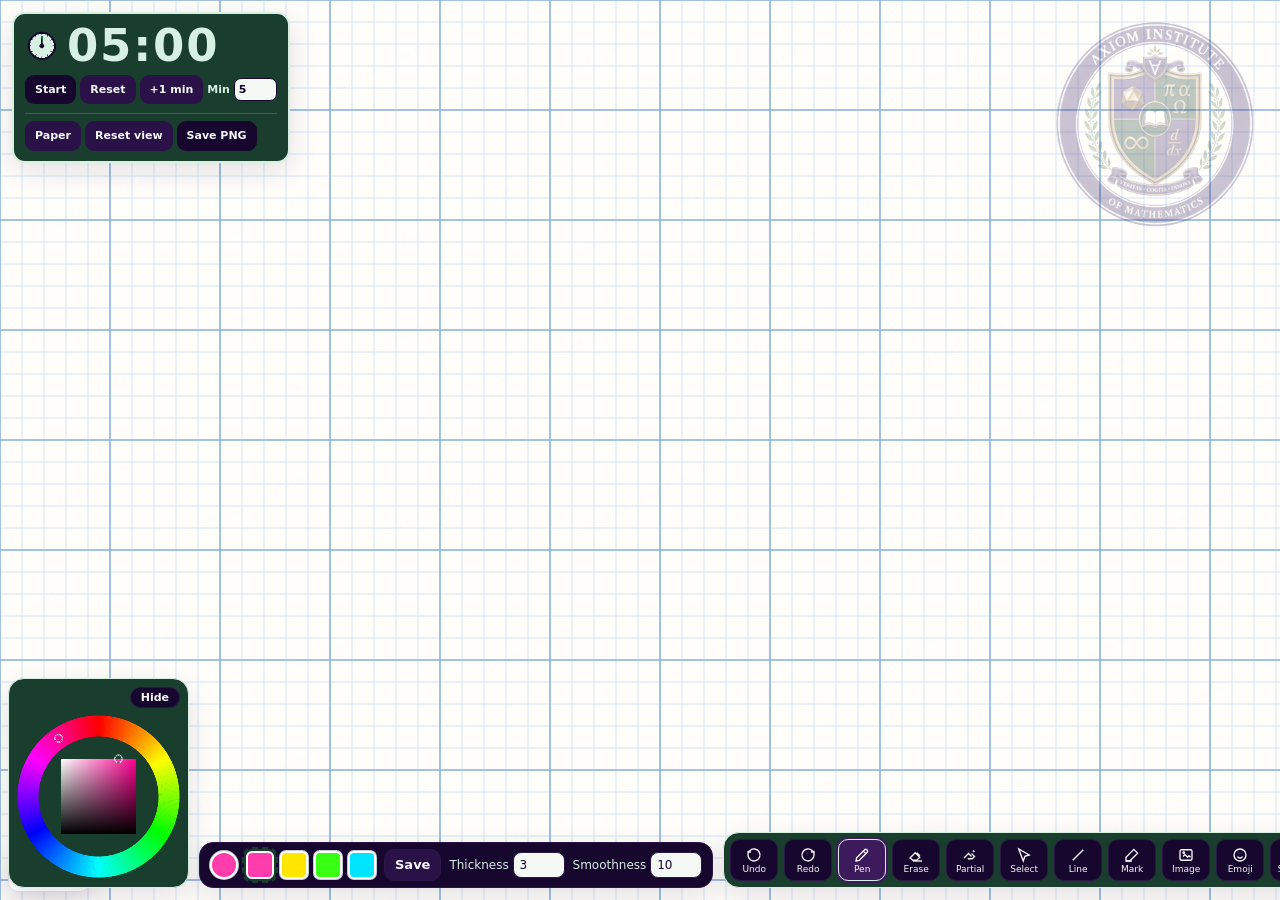
==== index.html @ af194409 "Add whiteboard" ====
<!DOCTYPE html>
<html lang="en">
<head>
<meta charset="utf-8">
<meta name="viewport" content="width=device-width, initial-scale=1">
<title>Tutoring whiteboard</title>
<style>
  :root {
    --bar: #f7f3fc;
    --ink: #17072f;
    --muted: #6d5a87;
    --line: #e7e0f0;
    --accent: #432d6b;
    --green: #166534;
    --shadow: 0 8px 28px rgba(23, 7, 47, .12);
  }
  * { box-sizing: border-box; }
  html, body { margin: 0; height: 100%; background: #f4f1f9; color: var(--ink); font: 14px/1.4 "Segoe UI", system-ui, sans-serif; }
  button, input { font: inherit; color: inherit; }
  #app { height: 100%; position: relative; }
  #stage { position: absolute; inset: 0; }
  #dockWrap {
    position: absolute; left: 8px; right: 8px; bottom: 12px; transform: none;
    z-index: 6; display: flex; justify-content: safe center; align-items: flex-end;
    gap: 10px; pointer-events: none;
  }
  #dockWrap > * { pointer-events: auto; }
  #dock {
    background: #1a3e2d;
    border: 1px solid #d7f0e2;
    border-radius: 16px;
    box-shadow: var(--shadow);
    display: flex;
    flex-direction: row;
    align-items: center;
    gap: 6px;
    padding: 6px;
    color: #f4f8f5;
  }
  #dock .spacer { display: none; }
  #dockWrap.collapsed #dock { display: none; }
  #showDock {
    display: none; border: 0; background: #1a3e2d; color: #d7f0e2;
    border-radius: 999px; padding: 8px 14px; cursor: pointer; font-weight: 600;
    box-shadow: var(--shadow);
  }
  #showDock:hover { background: #24543c; }
  #dockWrap.collapsed #showDock { display: block; }
  .tool, .mini {
    width: 48px; min-height: 42px; border-radius: 10px; border: 1px solid #2b1745;
    background: #17072f; color: #f4f8f5; cursor: pointer; display: flex; flex-direction: column;
    align-items: center; justify-content: center; gap: 1px; padding: 3px 0;
  }
  .tool span, .mini span { font-size: 9px; color: #f4f8f5; line-height: 1; }
  .tool[aria-pressed="true"] { background: #3d1a5c; border-color: #d7f0e2; box-shadow: 0 0 0 2px #3d1a5c; }
  .tool:hover, .mini:hover { background: #2a1248; }
  .tool svg, .mini svg { width: 18px; height: 18px; }
  canvas#board { width: 100%; height: 100%; touch-action: none; display: block; cursor: crosshair; }
  #top {
    position: absolute; top: 12px; left: 12px; right: 12px;
    display: flex; gap: 8px; align-items: flex-start; justify-content: flex-end; pointer-events: none;
  }
  #timer {
    position: absolute; top: 12px; left: 12px; z-index: 5;
    display: flex; flex-direction: column; align-items: flex-start; gap: 7px;
    background: #1a3e2d; border: 2px solid #d7f0e2;
    border-radius: 13px; padding: 9px 11px 10px; box-shadow: var(--shadow);
  }
  #timerHead {
    display: flex; align-items: center; gap: 9px;
  }
  #timerGif {
    width: 33px; height: 33px; flex: none;
    image-rendering: auto;
  }
  #timerRead {
    font-size: 45px; font-weight: 700; line-height: 1; letter-spacing: .04em;
    font-variant-numeric: tabular-nums; color: #d7f0e2;
  }
  #timerRead.timerDone { color: #ffd7d7; }
  #timerRow { display: flex; align-items: center; gap: 4px; }
  #timerRow button {
    border: 0; background: #17072f; color: #f4f8f5; border-radius: 9px;
    padding: 7px 10px; cursor: pointer; font-weight: 600; font-size: 11px;
  }
  #timerRow button.ghost { background: #2a1248; color: #f4f8f5; border: 0; }
  #timerRow label { color: #d7f0e2; font-size: 11px; white-space: nowrap; font-weight: 600; }
  #timerMin { width: 43px; font-size: 11px; background: #f4f8f5; color: #17072f; border: 1px solid #17072f; border-radius: 7px; padding: 3px 4px; }

  #top > * { pointer-events: auto; }
  .cluster {
    display: flex; align-items: center; gap: 8px;
    background: rgba(255,255,255,.94); border: 1px solid var(--line);
    border-radius: 14px; padding: 6px 10px; box-shadow: var(--shadow);
  }
  .cluster label { color: var(--muted); font-size: 12px; white-space: nowrap; }
  #penTune {
    background: #17072f;
    border: 1px solid #2b1745;
    color: #f4f8f5;
  }
  #penTune label { color: #d7f0e2; }
  #penTune input[type="number"] {
    width: 52px; background: #f4f8f5; color: #17072f;
    border: 1px solid #2b1745; border-radius: 8px; padding: 4px 6px;
  }
  input[type="range"] { width: 110px; accent-color: #1a3e2d; }
  #swatch {
    width: 28px; height: 28px; border-radius: 50%; border: 2px solid #fff;
    box-shadow: 0 0 0 1px #c5cad3; cursor: pointer; padding: 0;
  }
  .textbtn {
    border: 0; background: #1a3e2d; color: #f4f8f5; border-radius: 10px;
    padding: 8px 12px; cursor: pointer; font-weight: 600;
  }
  .textbtn.ghost { background: #fff; color: var(--ink); border: 1px solid var(--line); }
  #colorPanel, #paperPanel, #exportPanel {
    position: absolute; z-index: 3; background: #fff; border: 1px solid var(--line);
    border-radius: 16px; box-shadow: var(--shadow); padding: 14px; display: none;
  }
  #colorPanel { top: auto; bottom: 108px; left: 252px; width: 320px; z-index: 7; }
  #paperPanel { top: 200px; bottom: auto; left: 12px; right: auto; width: 280px; z-index: 7; }
  #exportPanel { top: 200px; bottom: auto; left: 12px; right: auto; width: 260px; z-index: 7; max-height: calc(100vh - 220px); overflow: auto; }
  #pageRow {
    display: flex; align-items: center; gap: 4px; align-self: stretch;
    border-top: 1px solid #2f6a4a; padding-top: 7px; margin-top: 2px;
  }
  #pageRow button {
    border: 0; background: #17072f; color: #f4f8f5; border-radius: 9px;
    padding: 7px 10px; cursor: pointer; font-weight: 600; font-size: 11px; white-space: nowrap;
  }
  #pageRow button.ghost { background: #2a1248; }
  #pageRow button:hover { background: #3d1a5c; }
  #dock .textbtn {
    min-height: 42px; border-radius: 10px; border: 1px solid #2b1745;
    background: #17072f; color: #f4f8f5; padding: 6px 10px; font-size: 12px;
    white-space: nowrap; box-shadow: none;
  }
  #dock .textbtn.ghost { background: #2a1248; color: #f4f8f5; border: 1px solid #2b1745; }
  #dock .textbtn:hover { background: #2a1248; }
  #exportPreviewWrap {
    height: 220px; margin-bottom: 8px; border-radius: 10px; overflow: hidden;
    background: #14181f; display: flex; align-items: center; justify-content: center;
  }
  #exportPreview { max-width: 100%; max-height: 100%; width: auto; height: auto; display: block; object-fit: contain; }
  .exportName { margin: 0 0 2px; }
  .exportName label { display: block; color: var(--ink); font-size: 13px; font-weight: 600; margin: 0 0 4px; }
  #exportName {
    width: 100%; border: 1px solid var(--line); border-radius: 8px; padding: 6px 8px;
  }
  #colorPanel.open, #paperPanel.open, #exportPanel.open { display: block; }
  #boardsPanel {
    position: absolute; z-index: 8; left: 50%; bottom: 78px; transform: translateX(-50%);
    width: min(360px, calc(100vw - 24px));
    max-height: min(420px, calc(100vh - 110px));
    overflow: auto;
    background: #fff; color: var(--ink); border: 1px solid var(--line);
    border-radius: 16px; box-shadow: var(--shadow); padding: 10px; display: none;
  }
  #boardsPanel.open { display: block; }
  .boardItem {
    width: 100%; display: flex; flex-direction: column; align-items: flex-start; gap: 2px;
    border: 1px solid var(--line); background: #fafbfc; border-radius: 10px;
    padding: 8px 10px; cursor: pointer; margin: 0 0 6px; text-align: left;
  }
  .boardItem:last-child { margin-bottom: 0; }
  .boardItem:hover { background: #eef6f1; }
  .boardName { font-weight: 600; word-break: break-word; }
  .boardWhen { color: var(--muted); font-size: 12px; }
  #emojiPanel {
    position: absolute; z-index: 7; left: 50%; bottom: 78px; transform: translateX(-50%);
    background: #fff; color: #17072f; border: 1px solid var(--line);
    border-radius: 16px; box-shadow: var(--shadow); padding: 10px; display: none;
    grid-template-columns: repeat(6, 40px); gap: 6px;
  }
  #emojiPanel.open { display: grid; }
  .emojiOpt {
    width: 40px; height: 40px; font-size: 22px; line-height: 1;
    border: 1px solid var(--line); background: #f7f8f6; color: #17072f;
    border-radius: 10px; cursor: pointer; padding: 0;
  }
  .emojiOpt[aria-pressed="true"] { background: #e5f3eb; border-color: #1a3e2d; box-shadow: inset 0 0 0 1px #1a3e2d; }
  .emojiOpt:hover { background: #eef6f1; }
  #shapePanel {
    position: absolute; z-index: 7; left: 50%; bottom: 78px; transform: translateX(-50%);
    background: #fff; color: #17072f; border: 1px solid var(--line);
    border-radius: 16px; box-shadow: var(--shadow); padding: 10px; display: none;
    grid-template-columns: repeat(4, minmax(96px, 1fr)); gap: 6px;
    width: min(440px, calc(100vw - 24px));
  }
  #shapePanel.open { display: grid; }
  .shapeOpt {
    min-height: 36px; font-size: 12px; font-weight: 600; line-height: 1.2;
    border: 1px solid var(--line); background: #f7f8f6; color: #17072f;
    border-radius: 10px; cursor: pointer; padding: 6px 8px;
  }
  .shapeOpt[aria-pressed="true"] { background: #e5f3eb; border-color: #1a3e2d; box-shadow: inset 0 0 0 1px #1a3e2d; }
  .shapeOpt:hover { background: #eef6f1; }
  #inkDock {
    flex: 0 0 auto;
    display: flex;
    flex-direction: column;
    align-items: center;
    gap: 6px;
    width: 181px;
    padding: 8px;
    background: #1a3e2d;
    border: 1px solid #d7f0e2;
    border-radius: 16px;
    box-shadow: var(--shadow);
    color: #f4f8f5;
  }
  #hideInk {
    align-self: flex-end;
    border: 1px solid #2b1745;
    background: #17072f;
    color: #f4f8f5;
    border-radius: 999px;
    padding: 2px 10px;
    font-size: 11px;
    font-weight: 600;
    cursor: pointer;
    line-height: 1.4;
  }
  #hideInk:hover { background: #2a1248; }
  #showInk {
    display: none;
    border: 0;
    background: #1a3e2d;
    color: #d7f0e2;
    border-radius: 999px;
    padding: 8px 14px;
    cursor: pointer;
    font-weight: 600;
    box-shadow: var(--shadow);
  }
  #showInk:hover { background: #24543c; }
  #dockWrap.inkCollapsed #inkDock { display: none; }
  #dockWrap.inkCollapsed #showInk { display: block; }
  #picker { position: relative; width: 165px; height: 165px; margin: 0; }
  #wheel { width: 165px; height: 165px; display: block; margin: 0; cursor: crosshair; border-radius: 50%; touch-action: none; }
  #svHit {
    position: absolute; z-index: 2; cursor: crosshair; touch-action: none;
  }
  .savedRow { display: flex; align-items: center; justify-content: center; gap: 6px; margin: 0; flex-wrap: wrap; width: 100%; }
  .savedLabel { color: var(--muted); font-size: 12px; }
  #savedColors { display: flex; gap: 6px; }
  .savedSwatch {
    width: 28px; height: 28px; border-radius: 6px; border: 2px solid #fff;
    box-shadow: 0 0 0 1px #c5cad3; cursor: pointer; padding: 0;
  }
  .savedSwatch.active { box-shadow: 0 0 0 2px #1a3e2d; }
  .savedSwatch.saveTarget { outline: 2px dashed #1a3e2d; outline-offset: 2px; }
  #saveColor {
    padding: 6px 10px; font-size: 13px;
    background: #2a1248; color: #f4f8f5; border: 1px solid #2b1745;
  }
  #saveColor:hover { background: #3d1a5c; }
  .row { display: flex; gap: 8px; align-items: center; margin-top: 8px; }
  .row input[type="number"], .row input[type="text"] {
    width: 52px; border: 1px solid var(--line); border-radius: 8px; padding: 4px 6px;
  }
  .presets { display: flex; flex-wrap: wrap; gap: 6px; margin-top: 10px; }
  .dot {
    width: 22px; height: 22px; border-radius: 50%; border: 1px solid rgba(0,0,0,.15); cursor: pointer; padding: 0;
  }
  .papers { display: grid; grid-template-columns: 1fr 1fr; gap: 8px; }
  .paperbtn {
    border: 1px solid var(--line); background: #fafbfc; border-radius: 10px; padding: 8px;
    cursor: pointer; text-align: left;
  }
  .paperbtn[aria-pressed="true"] { border-color: var(--accent); box-shadow: inset 0 0 0 1px var(--accent); }
  .hint { color: var(--muted); font-size: 12px; margin: 8px 0 0; }
  #toast {
    position: absolute; bottom: 16px; left: 50%; transform: translateX(-50%);
    background: #1a1d23; color: #fff; padding: 8px 12px; border-radius: 10px;
    display: none; pointer-events: none;
  }


    #stage:has(#dockWrap:not(.collapsed)) #toast { bottom: 78px; }
  #zoomBadge {
    position: absolute; left: 8px; bottom: 8px; z-index: 4;
    background: rgba(255,255,255,.94); border: 1px solid var(--line);
    border-radius: 10px; padding: 8px 12px; box-shadow: var(--shadow);
    color: var(--ink); font-size: 18px; font-weight: 600; font-variant-numeric: tabular-nums;
  }

  #mark {
    position: absolute; right: 20px; top: 20px; z-index: 4;
    width: 210px; height: 210px; object-fit: contain;
    opacity: .28; pointer-events: none;
  }
  #shareBtn { position: relative; }
  #shareBtn.live::after {
    content: ""; position: absolute; top: 4px; right: 5px; width: 9px; height: 9px;
    border-radius: 50%; background: #39d353; box-shadow: 0 0 0 2px #17072f;
  }
  #sharePanel {
    position: absolute; z-index: 8; left: 50%; bottom: 78px; transform: translateX(-50%);
    width: min(400px, calc(100vw - 24px));
    background: #fff; color: var(--ink); border: 1px solid var(--line);
    border-radius: 16px; box-shadow: var(--shadow); padding: 14px; display: none;
  }
  #sharePanel.open { display: block; }
  #sharePanel h3 { margin: 0 0 8px; font-size: 15px; color: #1a3e2d; }
  .shareStatus { display: flex; align-items: center; gap: 8px; font-weight: 600; font-size: 14px; }
  .shareDot { width: 10px; height: 10px; border-radius: 50%; background: #c9a227; flex: none; }
  .shareDot.live { background: #16a34a; }
  .shareDot.err { background: #c62828; }
  .shareDot.off { background: #9aa3ad; }
  .shareLbl { display: block; font-size: 13px; font-weight: 600; margin: 10px 0 0; color: var(--ink); }
  #shareLink {
    flex: 1; min-width: 0; width: auto; border: 1px solid var(--line); border-radius: 8px;
    padding: 6px 8px; font-size: 13px; background: #fafbfc; color: var(--ink);
  }
  #shareCode { font-weight: 700; letter-spacing: .04em; color: var(--ink); }
  #shareNote:empty { display: none; }
  #shareNote.warn { color: #8a3b00; font-weight: 600; }
  #sharePanel .textbtn.stop { background: #8a1c1c; color: #fff; }
  #sharePanel .textbtn.stop:hover { background: #a42424; }
  #joinBanner {
    position: absolute; top: 12px; left: 50%; transform: translateX(-50%); z-index: 9;
    background: #1a3e2d; color: #d7f0e2; border: 1px solid #d7f0e2; border-radius: 999px;
    padding: 6px 14px; font-weight: 600; font-size: 13px; box-shadow: var(--shadow);
    display: none; align-items: center; gap: 8px; pointer-events: none; white-space: nowrap;
  }
  #joinBanner.show { display: flex; }
  #joinBanner.warn { background: #5c2a0a; border-color: #ffd7b0; color: #ffe9d6; }
  #joinBanner .shareDot { box-shadow: 0 0 0 2px rgba(255,255,255,.25); }
  body.joined #shareBtn, body.joined #newBoard, body.joined #boardsBtn { display: none; }
</style>
</head>
<body>
<div id="app">
  <div id="stage">
    <canvas id="board"></canvas>
  <div id="dockWrap">
  <div id="inkDock" aria-label="Color">
    <button id="hideInk" type="button" title="Hide the color wheel">Hide</button>
    <div id="picker">
      <canvas id="wheel" width="440" height="440"></canvas>
      <div id="svHit" title="Shade and brightness"></div>
    </div>
  </div>
  <button id="showInk" type="button" title="Show the color wheel">Color</button>
  <div class="cluster" id="penTune">
        <button id="swatch" title="Color"></button>
        <div id="savedColors" title="Click a color to use it. Right-click a color to save the current ink there."></div>
        <button class="textbtn" id="saveColor" type="button" title="Save the current ink into one of the four colors">Save</button>
        <label>Thickness <input id="size" type="number" min="1" max="10" value="3"></label>
        <label>Smoothness <input id="smooth" type="number" min="1" max="10" value="10"></label>
      </div>
  <aside id="dock">
    <button class="mini" id="undo" title="Undo">
      <svg viewBox="0 0 24 24" fill="none" stroke="currentColor" stroke-width="1.8"><path d="M8 8H4v4"/><path d="M4 12a8 8 0 1 0 2.3-5.7L4 8"/></svg>
      <span>Undo</span>
    </button>
    <button class="mini" id="redo" title="Redo">
      <svg viewBox="0 0 24 24" fill="none" stroke="currentColor" stroke-width="1.8"><path d="M16 8h4v4"/><path d="M20 12a8 8 0 1 1-2.3-5.7L20 8"/></svg>
      <span>Redo</span>
    </button>
    <button class="tool" id="tool-pen" aria-pressed="true" title="Pen">
      <svg viewBox="0 0 24 24" fill="none" stroke="currentColor" stroke-width="1.8"><path d="M4 20l4.2-.8L19 8.4a2 2 0 0 0 0-2.8l-.6-.6a2 2 0 0 0-2.8 0L4.8 15.8 4 20z"/><path d="M13.5 6.5l4 4"/></svg>
      <span>Pen</span>
    </button>
    <button class="tool" id="tool-eraser" aria-pressed="false" title="Erase a whole stroke">
      <svg viewBox="0 0 24 24" fill="none" stroke="currentColor" stroke-width="1.8"><path d="M4 16l7-7 6 6-4 4H8L4 16z"/><path d="M13 9l4 4"/><path d="M8 20h12"/></svg>
      <span>Erase</span>
    </button>
    <button class="tool" id="tool-rub" aria-pressed="false" title="Erase part of a stroke">
      <svg viewBox="0 0 24 24" fill="none" stroke="currentColor" stroke-width="1.8"><path d="M4 16l6-6 4 4"/><path d="M14 10l4 4-3 3H9"/><path d="M16 6l2 2"/></svg>
      <span>Partial</span>
    </button>
    <button class="tool" id="tool-select" aria-pressed="false" title="Select and move">
      <svg viewBox="0 0 24 24" fill="none" stroke="currentColor" stroke-width="1.8"><path d="M5 4l6 16 2.2-6.2L19 12 5 4z"/></svg>
      <span>Select</span>
    </button>
    <button class="tool" id="tool-line" aria-pressed="false" title="Straight line">
      <svg viewBox="0 0 24 24" fill="none" stroke="currentColor" stroke-width="1.8"><path d="M5 19L19 5"/></svg>
      <span>Line</span>
    </button>
    <button class="tool" id="tool-highlighter" aria-pressed="false" title="Highlighter">
      <svg viewBox="0 0 24 24" fill="none" stroke="currentColor" stroke-width="1.8"><path d="M4 20h8"/><path d="M14.5 4.5l5 5L9 20H4v-5L14.5 4.5z"/></svg>
      <span>Mark</span>
    </button>
    <button class="tool" id="tool-image" aria-pressed="false" title="Add an image">
      <svg viewBox="0 0 24 24" fill="none" stroke="currentColor" stroke-width="1.8"><rect x="4" y="5" width="16" height="14" rx="2"/><path d="M8 14l2.5-2.5L14 15l2-2 2 2"/><circle cx="9" cy="9" r="1"/></svg>
      <span>Image</span>
    </button>
    <input id="imageFile" type="file" accept="image/*" hidden>
    <button class="tool" id="tool-emoji" aria-pressed="false" title="Stamp an emoji">
      <svg viewBox="0 0 24 24" fill="none" stroke="currentColor" stroke-width="1.8"><circle cx="12" cy="12" r="8"/><path d="M9 10h.01M15 10h.01"/><path d="M8.5 14.2c.9 1.2 2.1 1.8 3.5 1.8s2.6-.6 3.5-1.8"/></svg>
      <span>Emoji</span>
    </button>
    <button class="tool" id="tool-shapes" aria-pressed="false" title="Stamp a geometry shape">
      <svg viewBox="0 0 24 24" fill="none" stroke="currentColor" stroke-width="1.8"><path d="M3.5 17.5 L9.5 6.5 L15.5 17.5 Z"/><circle cx="18" cy="8" r="3"/><path d="M14 19.5h7"/></svg>
      <span>Shapes</span>
    </button>
    <button class="tool" id="tool-ruler" aria-pressed="false" title="Place a ruler">
      <svg viewBox="0 0 24 24" fill="none" stroke="currentColor" stroke-width="1.8"><rect x="2.5" y="8" width="19" height="8" rx="1.5"/><path d="M6 8v3M9 8v2M12 8v3M15 8v2M18 8v3"/></svg>
      <span>Ruler</span>
    </button>
    <button class="tool" id="tool-protractor" aria-pressed="false" title="Place a protractor">
      <svg viewBox="0 0 24 24" fill="none" stroke="currentColor" stroke-width="1.8"><path d="M4 18a8 8 0 0 1 16 0"/><path d="M4 18h16"/><circle cx="12" cy="18" r="1.2" fill="currentColor"/><path d="M12 18V11M7.5 14.2l1.2 1.2M16.5 14.2l-1.2 1.2"/></svg>
      <span>Protractor</span>
    </button>
    <button class="tool" id="tool-hand" aria-pressed="false" title="Move the page">
      <svg viewBox="0 0 24 24" fill="none" stroke="currentColor" stroke-width="1.8"><path d="M8 11V6.5a1.5 1.5 0 0 1 3 0V11"/><path d="M11 10.5V5.5a1.5 1.5 0 0 1 3 0V11"/><path d="M14 11V7.5a1.5 1.5 0 0 1 3 0V13c0 4-2 7-6 7h-1c-3 0-5-2-5-5v-3.5a1.5 1.5 0 0 1 3 0V11"/></svg>
      <span>Move</span>
    </button>
    <div class="spacer"></div>
    <button class="mini" id="clear" title="Clear the board">
      <svg viewBox="0 0 24 24" fill="none" stroke="currentColor" stroke-width="1.8"><path d="M4 7h16"/><path d="M9 7V5h6v2"/><path d="M7 7l1 13h8l1-13"/></svg>
      <span>Clear</span>
    </button>
    <button class="mini" id="newBoard" type="button" title="Save this board and start a blank one">
      <svg viewBox="0 0 24 24" fill="none" stroke="currentColor" stroke-width="1.8"><path d="M12 5v14M5 12h14"/></svg>
      <span>New</span>
    </button>
    <button class="mini" id="boardsBtn" type="button" title="Open a saved board">
      <svg viewBox="0 0 24 24" fill="none" stroke="currentColor" stroke-width="1.8"><rect x="4" y="4" width="12" height="12" rx="2"/><path d="M8 20h10a2 2 0 0 0 2-2V8"/></svg>
      <span>Boards</span>
    </button>
    <button class="mini" id="shareBtn" type="button" title="Share this board live with your students">
      <svg viewBox="0 0 24 24" fill="none" stroke="currentColor" stroke-width="1.8"><circle cx="9" cy="8" r="3"/><path d="M3.5 19a5.5 5.5 0 0 1 11 0"/><circle cx="17" cy="9" r="2.4"/><path d="M15.6 14.1A4.6 4.6 0 0 1 21 18.6"/></svg>
      <span>Share</span>
    </button>
    <button class="mini" id="hideDock" type="button" title="Hide the tool bar">
      <svg viewBox="0 0 24 24" fill="none" stroke="currentColor" stroke-width="1.8"><path d="M6 10l6 6 6-6"/></svg>
      <span>Hide</span>
    </button>
  </aside>
  <button id="showDock" type="button">Tools</button>
  </div>
    <div id="timer" aria-label="Timer">
      <div id="timerHead">
        <img id="timerGif" src="[data-uri]" data-still="[data-uri]" data-spin="[data-uri]" alt="" width="33" height="33">
        <div id="timerRead">05:00</div>
      </div>
      <div id="timerRow">
        <button id="timerStart" type="button">Start</button>
        <button id="timerReset" class="ghost" type="button">Reset</button>
        <button id="timerPlus" class="ghost" type="button" title="Add one minute">+1 min</button>
        <label>Min <input id="timerMin" type="number" min="0" max="180" value="5"></label>
      </div>
      <div id="pageRow">
        <button class="ghost" id="paperBtn" type="button">Paper</button>
        <button class="ghost" id="resetView" type="button">Reset view</button>
        <button id="exportBtn" type="button">Save PNG</button>
      </div>
    </div>

    <div id="colorPanel" role="dialog" aria-label="Color">
      <p class="hint">Click a saved color to use it. Save color stores the current ink in the dashed slot. Right-click a slot to replace it.</p>
      <div class="row"><label>Hex</label><input id="hex" type="text" value="#0e2f73" spellcheck="false"></div>
      <div class="row">
        <label>R</label><input id="r" type="number" min="0" max="255" value="14">
        <label>G</label><input id="g" type="number" min="0" max="255" value="47">
        <label>B</label><input id="b" type="number" min="0" max="255" value="115">
      </div>
      <div class="row"><label>Opacity</label><input id="alpha" type="range" min="5" max="100" value="100"></div>
      <div class="presets" id="presets"></div>
      <p class="hint">Drag the ring for hue, the square for shade. Recent colors stay underneath.</p>
    </div>
    <div id="paperPanel" role="dialog" aria-label="Paper">
      <div class="papers" id="papers"></div>
    </div>
    <div id="exportPanel" role="dialog" aria-label="Save PNG">
      <div id="exportPreviewWrap">
        <img id="exportPreview" alt="Preview of the entire whiteboard">
      </div>
      <p class="hint" style="margin-top:0">Preview is the whole board, not just the window. The PNG downloads in the browser’s top-right download list.</p>
      <div class="exportName">
        <label for="exportName">Name</label>
        <input id="exportName" type="text" autocomplete="off" spellcheck="false">
      </div>
      <div class="row">
        <button class="textbtn ghost" data-scale="2" type="button">2×</button>
        <button class="textbtn" data-scale="4" type="button">4×</button>
        <button class="textbtn ghost" data-scale="8" type="button">8×</button>
      </div>
      <div class="row">
        <button class="textbtn ghost" id="boardFile" type="button">Board file</button>
      </div>
      <p class="hint" id="exportNote"></p>
    </div>
    <div id="boardsPanel" role="dialog" aria-label="Saved boards">
      <div id="boardList"></div>
    </div>
    <div id="sharePanel" role="dialog" aria-label="Share the board with students">
      <h3>Share with students</h3>
      <div class="shareStatus"><span class="shareDot off" id="shareDot"></span><span id="shareStatus">Not sharing</span></div>
      <p class="hint" id="shareNote"></p>
      <label class="shareLbl" for="shareLink">Student link</label>
      <div class="row" style="margin-top:4px">
        <input id="shareLink" type="text" readonly spellcheck="false" placeholder="Starting…">
        <button class="textbtn" id="shareCopy" type="button">Copy link</button>
      </div>
      <p class="hint">Session code: <span id="shareCode">—</span>. Students open the link and can draw with you. Keep this tab open while sharing.</p>
      <div class="row">
        <button class="textbtn stop" id="shareStop" type="button">Stop sharing</button>
        <button class="textbtn ghost" id="shareClose" type="button">Close</button>
      </div>
    </div>
    <div id="joinBanner" role="status" aria-live="polite"><span class="shareDot" id="joinDot"></span><span id="joinText">Connecting…</span></div>
    <div id="zoomBadge">100%</div>
    <img id="mark" alt="Axiom Institute of Mathematics" src="[data-uri]">
    <div id="emojiPanel" role="dialog" aria-label="Emoji stamps"></div>
    <div id="shapePanel" role="dialog" aria-label="Geometry shapes"></div>
    <div id="toast"></div>
  </div>
</div>
<script>
function $(e,t,u,x=h=>h){return e*x(.5-t*(.5-u))}function se(e){return[-e[0],-e[1]]}function l(e,t){return[e[0]+t[0],e[1]+t[1]]}function a(e,t){return[e[0]-t[0],e[1]-t[1]]}function b(e,t){return[e[0]*t,e[1]*t]}function he(e,t){return[e[0]/t,e[1]/t]}function R(e){return[e[1],-e[0]]}function B(e,t){return e[0]*t[0]+e[1]*t[1]}function ue(e,t){return e[0]===t[0]&&e[1]===t[1]}function ge(e){return Math.hypot(e[0],e[1])}function de(e){return e[0]*e[0]+e[1]*e[1]}function A(e,t){return de(a(e,t))}function G(e){return he(e,ge(e))}function ie(e,t){return Math.hypot(e[1]-t[1],e[0]-t[0])}function L(e,t,u){let x=Math.sin(u),h=Math.cos(u),y=e[0]-t[0],n=e[1]-t[1],f=y*h-n*x,d=y*x+n*h;return[f+t[0],d+t[1]]}function K(e,t,u){return l(e,b(a(t,e),u))}function ee(e,t,u){return l(e,b(t,u))}var{min:C,PI:xe}=Math,pe=.275,V=xe+1e-4;function ce(e,t={}){let{size:u=16,smoothing:x=.5,thinning:h=.5,simulatePressure:y=!0,easing:n=r=>r,start:f={},end:d={},last:D=!1}=t,{cap:S=!0,easing:j=r=>r*(2-r)}=f,{cap:q=!0,easing:c=r=>--r*r*r+1}=d;if(e.length===0||u<=0)return[];let p=e[e.length-1].runningLength,g=f.taper===!1?0:f.taper===!0?Math.max(u,p):f.taper,T=d.taper===!1?0:d.taper===!0?Math.max(u,p):d.taper,te=Math.pow(u*x,2),_=[],M=[],H=e.slice(0,10).reduce((r,i)=>{let o=i.pressure;if(y){let s=C(1,i.distance/u),W=C(1,1-s);o=C(1,r+(W-r)*(s*pe))}return(r+o)/2},e[0].pressure),m=$(u,h,e[e.length-1].pressure,n),U,X=e[0].vector,z=e[0].point,F=z,O=z,E=F,J=!1;for(let r=0;r<e.length;r++){let{pressure:i}=e[r],{point:o,vector:s,distance:W,runningLength:I}=e[r];if(r<e.length-1&&p-I<3)continue;if(h){if(y){let v=C(1,W/u),Z=C(1,1-v);i=C(1,H+(Z-H)*(v*pe))}m=$(u,h,i,n)}else m=u/2;U===void 0&&(U=m);let le=I<g?j(I/g):1,fe=p-I<T?c((p-I)/T):1;m=Math.max(.01,m*Math.min(le,fe));let re=(r<e.length-1?e[r+1]:e[r]).vector,Y=r<e.length-1?B(s,re):1,be=B(s,X)<0&&!J,ne=Y!==null&&Y<0;if(be||ne){let v=b(R(X),m);for(let Z=1/13,w=0;w<=1;w+=Z)O=L(a(o,v),o,V*w),_.push(O),E=L(l(o,v),o,V*-w),M.push(E);z=O,F=E,ne&&(J=!0);continue}if(J=!1,r===e.length-1){let v=b(R(s),m);_.push(a(o,v)),M.push(l(o,v));continue}let oe=b(R(K(re,s,Y)),m);O=a(o,oe),(r<=1||A(z,O)>te)&&(_.push(O),z=O),E=l(o,oe),(r<=1||A(F,E)>te)&&(M.push(E),F=E),H=i,X=s}let P=e[0].point.slice(0,2),k=e.length>1?e[e.length-1].point.slice(0,2):l(e[0].point,[1,1]),Q=[],N=[];if(e.length===1){if(!(g||T)||D){let r=ee(P,G(R(a(P,k))),-(U||m)),i=[];for(let o=1/13,s=o;s<=1;s+=o)i.push(L(r,P,V*2*s));return i}}else{if(!(g||T&&e.length===1))if(S)for(let i=1/13,o=i;o<=1;o+=i){let s=L(M[0],P,V*o);Q.push(s)}else{let i=a(_[0],M[0]),o=b(i,.5),s=b(i,.51);Q.push(a(P,o),a(P,s),l(P,s),l(P,o))}let r=R(se(e[e.length-1].vector));if(T||g&&e.length===1)N.push(k);else if(q){let i=ee(k,r,m);for(let o=1/29,s=o;s<1;s+=o)N.push(L(i,k,V*3*s))}else N.push(l(k,b(r,m)),l(k,b(r,m*.99)),a(k,b(r,m*.99)),a(k,b(r,m)))}return _.concat(N,M.reverse(),Q)}function me(e,t={}){var q;let{streamline:u=.5,size:x=16,last:h=!1}=t;if(e.length===0)return[];let y=.15+(1-u)*.85,n=Array.isArray(e[0])?e:e.map(({x:c,y:p,pressure:g=.5})=>[c,p,g]);if(n.length===2){let c=n[1];n=n.slice(0,-1);for(let p=1;p<5;p++)n.push(K(n[0],c,p/4))}n.length===1&&(n=[...n,[...l(n[0],[1,1]),...n[0].slice(2)]]);let f=[{point:[n[0][0],n[0][1]],pressure:n[0][2]>=0?n[0][2]:.25,vector:[1,1],distance:0,runningLength:0}],d=!1,D=0,S=f[0],j=n.length-1;for(let c=1;c<n.length;c++){let p=h&&c===j?n[c].slice(0,2):K(S.point,n[c],y);if(ue(S.point,p))continue;let g=ie(p,S.point);if(D+=g,c<j&&!d){if(D<x)continue;d=!0}S={point:p,pressure:n[c][2]>=0?n[c][2]:.5,vector:G(a(S.point,p)),distance:g,runningLength:D},f.push(S)}return f[0].vector=((q=f[1])==null?void 0:q.vector)||[0,0],f}function ae(e,t={}){return ce(me(e,t),t)}window.getStroke = ae;

</script>
<script>
/* PeerJS v1.5.5 (MIT License, Copyright (c) 2015 Michelle Bu and Eric Zhang, https://peerjs.com). Inlined so the board works offline from a file. */
(()=>{function e(e,t,n,r){Object.defineProperty(e,t,{get:n,set:r,enumerable:!0,configurable:!0})}function t(e){return e&&e.__esModule?e.default:e}class n{constructor(){this.chunkedMTU=16300,this._dataCount=1,this.chunk=e=>{let t=[],n=e.byteLength,r=Math.ceil(n/this.chunkedMTU),i=0,s=0;for(;s<n;){let o=Math.min(n,s+this.chunkedMTU),a=e.slice(s,o),c={__peerData:this._dataCount,n:i,data:a,total:r};t.push(c),s=o,i++}return this._dataCount++,t}}}class r{append_buffer(e){this.flush(),this._parts.push(e)}append(e){this._pieces.push(e)}flush(){if(this._pieces.length>0){let e=new Uint8Array(this._pieces);this._parts.push(e),this._pieces=[]}}toArrayBuffer(){let e=[];for(let t of this._parts)e.push(t);return function(e){let t=0;for(let n of e)t+=n.byteLength;let n=new Uint8Array(t),r=0;for(let t of e){let e=new Uint8Array(t.buffer,t.byteOffset,t.byteLength);n.set(e,r),r+=t.byteLength}return n}(e).buffer}constructor(){this.encoder=new TextEncoder,this._pieces=[],this._parts=[]}}function i(e){return new o(e).unpack()}function s(e){let t=new a,n=t.pack(e);return n instanceof Promise?n.then(()=>t.getBuffer()):t.getBuffer()}class o{unpack(){let e,t=this.unpack_uint8();if(t<128)return t;if((224^t)<32)return(224^t)-32;if((e=160^t)<=15)return this.unpack_raw(e);if((e=176^t)<=15)return this.unpack_string(e);if((e=144^t)<=15)return this.unpack_array(e);if((e=128^t)<=15)return this.unpack_map(e);switch(t){case 192:return null;case 193:case 212:case 213:case 214:case 215:return;case 194:return!1;case 195:return!0;case 202:return this.unpack_float();case 203:return this.unpack_double();case 204:return this.unpack_uint8();case 205:return this.unpack_uint16();case 206:return this.unpack_uint32();case 207:return this.unpack_uint64();case 208:return this.unpack_int8();case 209:return this.unpack_int16();case 210:return this.unpack_int32();case 211:return this.unpack_int64();case 216:return e=this.unpack_uint16(),this.unpack_string(e);case 217:return e=this.unpack_uint32(),this.unpack_string(e);case 218:return e=this.unpack_uint16(),this.unpack_raw(e);case 219:return e=this.unpack_uint32(),this.unpack_raw(e);case 220:return e=this.unpack_uint16(),this.unpack_array(e);case 221:return e=this.unpack_uint32(),this.unpack_array(e);case 222:return e=this.unpack_uint16(),this.unpack_map(e);case 223:return e=this.unpack_uint32(),this.unpack_map(e)}}unpack_uint8(){let e=255&this.dataView[this.index];return this.index++,e}unpack_uint16(){let e=this.read(2),t=(255&e[0])*256+(255&e[1]);return this.index+=2,t}unpack_uint32(){let e=this.read(4),t=((256*e[0]+e[1])*256+e[2])*256+e[3];return this.index+=4,t}unpack_uint64(){let e=this.read(8),t=((((((256*e[0]+e[1])*256+e[2])*256+e[3])*256+e[4])*256+e[5])*256+e[6])*256+e[7];return this.index+=8,t}unpack_int8(){let e=this.unpack_uint8();return e<128?e:e-256}unpack_int16(){let e=this.unpack_uint16();return e<32768?e:e-65536}unpack_int32(){let e=this.unpack_uint32();return e<0x80000000?e:e-0x100000000}unpack_int64(){let e=this.unpack_uint64();return e<0x8000000000000000?e:e-0xffffffffffffffff}unpack_raw(e){if(this.length<this.index+e)throw Error(`BinaryPackFailure: index is out of range ${this.index} ${e} ${this.length}`);let t=this.dataBuffer.slice(this.index,this.index+e);return this.index+=e,t}unpack_string(e){let t,n,r=this.read(e),i=0,s="";for(;i<e;)(t=r[i])<160?(n=t,i++):(192^t)<32?(n=(31&t)<<6|63&r[i+1],i+=2):(224^t)<16?(n=(15&t)<<12|(63&r[i+1])<<6|63&r[i+2],i+=3):(n=(7&t)<<18|(63&r[i+1])<<12|(63&r[i+2])<<6|63&r[i+3],i+=4),s+=String.fromCodePoint(n);return this.index+=e,s}unpack_array(e){let t=Array(e);for(let n=0;n<e;n++)t[n]=this.unpack();return t}unpack_map(e){let t={};for(let n=0;n<e;n++)t[this.unpack()]=this.unpack();return t}unpack_float(){let e=this.unpack_uint32();return(0==e>>31?1:-1)*(8388607&e|8388608)*2**((e>>23&255)-127-23)}unpack_double(){let e=this.unpack_uint32(),t=this.unpack_uint32(),n=(e>>20&2047)-1023;return(0==e>>31?1:-1)*((1048575&e|1048576)*2**(n-20)+t*2**(n-52))}read(e){let t=this.index;if(t+e<=this.length)return this.dataView.subarray(t,t+e);throw Error("BinaryPackFailure: read index out of range")}constructor(e){this.index=0,this.dataBuffer=e,this.dataView=new Uint8Array(this.dataBuffer),this.length=this.dataBuffer.byteLength}}class a{getBuffer(){return this._bufferBuilder.toArrayBuffer()}pack(e){if("string"==typeof e)this.pack_string(e);else if("number"==typeof e)Math.floor(e)===e?this.pack_integer(e):this.pack_double(e);else if("boolean"==typeof e)!0===e?this._bufferBuilder.append(195):!1===e&&this._bufferBuilder.append(194);else if(void 0===e)this._bufferBuilder.append(192);else if("object"==typeof e)if(null===e)this._bufferBuilder.append(192);else{let t=e.constructor;if(e instanceof Array){let t=this.pack_array(e);if(t instanceof Promise)return t.then(()=>this._bufferBuilder.flush())}else if(e instanceof ArrayBuffer)this.pack_bin(new Uint8Array(e));else if("BYTES_PER_ELEMENT"in e)this.pack_bin(new Uint8Array(e.buffer,e.byteOffset,e.byteLength));else if(e instanceof Date)this.pack_string(e.toString());else if(e instanceof Blob)return e.arrayBuffer().then(e=>{this.pack_bin(new Uint8Array(e)),this._bufferBuilder.flush()});else if(t==Object||t.toString().startsWith("class")){let t=this.pack_object(e);if(t instanceof Promise)return t.then(()=>this._bufferBuilder.flush())}else throw Error(`Type "${t.toString()}" not yet supported`)}else throw Error(`Type "${typeof e}" not yet supported`);this._bufferBuilder.flush()}pack_bin(e){let t=e.length;if(t<=15)this.pack_uint8(160+t);else if(t<=65535)this._bufferBuilder.append(218),this.pack_uint16(t);else if(t<=0xffffffff)this._bufferBuilder.append(219),this.pack_uint32(t);else throw Error("Invalid length");this._bufferBuilder.append_buffer(e)}pack_string(e){let t=this._textEncoder.encode(e),n=t.length;if(n<=15)this.pack_uint8(176+n);else if(n<=65535)this._bufferBuilder.append(216),this.pack_uint16(n);else if(n<=0xffffffff)this._bufferBuilder.append(217),this.pack_uint32(n);else throw Error("Invalid length");this._bufferBuilder.append_buffer(t)}pack_array(e){let t=e.length;if(t<=15)this.pack_uint8(144+t);else if(t<=65535)this._bufferBuilder.append(220),this.pack_uint16(t);else if(t<=0xffffffff)this._bufferBuilder.append(221),this.pack_uint32(t);else throw Error("Invalid length");let n=r=>{if(r<t){let t=this.pack(e[r]);return t instanceof Promise?t.then(()=>n(r+1)):n(r+1)}};return n(0)}pack_integer(e){if(e>=-32&&e<=127)this._bufferBuilder.append(255&e);else if(e>=0&&e<=255)this._bufferBuilder.append(204),this.pack_uint8(e);else if(e>=-128&&e<=127)this._bufferBuilder.append(208),this.pack_int8(e);else if(e>=0&&e<=65535)this._bufferBuilder.append(205),this.pack_uint16(e);else if(e>=-32768&&e<=32767)this._bufferBuilder.append(209),this.pack_int16(e);else if(e>=0&&e<=0xffffffff)this._bufferBuilder.append(206),this.pack_uint32(e);else if(e>=-0x80000000&&e<=0x7fffffff)this._bufferBuilder.append(210),this.pack_int32(e);else if(e>=-0x8000000000000000&&e<=0x8000000000000000)this._bufferBuilder.append(211),this.pack_int64(e);else if(e>=0&&e<=0xffffffffffffffff)this._bufferBuilder.append(207),this.pack_uint64(e);else throw Error("Invalid integer")}pack_double(e){let t=0;e<0&&(t=1,e=-e);let n=Math.floor(Math.log(e)/Math.LN2),r=Math.floor((e/2**n-1)*0x10000000000000),i=t<<31|n+1023<<20|r/0x100000000&1048575;this._bufferBuilder.append(203),this.pack_int32(i),this.pack_int32(r%0x100000000)}pack_object(e){let t=Object.keys(e),n=t.length;if(n<=15)this.pack_uint8(128+n);else if(n<=65535)this._bufferBuilder.append(222),this.pack_uint16(n);else if(n<=0xffffffff)this._bufferBuilder.append(223),this.pack_uint32(n);else throw Error("Invalid length");let r=n=>{if(n<t.length){let i=t[n];if(e.hasOwnProperty(i)){this.pack(i);let t=this.pack(e[i]);if(t instanceof Promise)return t.then(()=>r(n+1))}return r(n+1)}};return r(0)}pack_uint8(e){this._bufferBuilder.append(e)}pack_uint16(e){this._bufferBuilder.append(e>>8),this._bufferBuilder.append(255&e)}pack_uint32(e){let t=0|e;this._bufferBuilder.append((0xff000000&t)>>>24),this._bufferBuilder.append((0xff0000&t)>>>16),this._bufferBuilder.append((65280&t)>>>8),this._bufferBuilder.append(255&t)}pack_uint64(e){let t=e/0x100000000,n=e%0x100000000;this._bufferBuilder.append((0xff000000&t)>>>24),this._bufferBuilder.append((0xff0000&t)>>>16),this._bufferBuilder.append((65280&t)>>>8),this._bufferBuilder.append(255&t),this._bufferBuilder.append((0xff000000&n)>>>24),this._bufferBuilder.append((0xff0000&n)>>>16),this._bufferBuilder.append((65280&n)>>>8),this._bufferBuilder.append(255&n)}pack_int8(e){this._bufferBuilder.append(255&e)}pack_int16(e){this._bufferBuilder.append((65280&e)>>8),this._bufferBuilder.append(255&e)}pack_int32(e){this._bufferBuilder.append(e>>>24&255),this._bufferBuilder.append((0xff0000&e)>>>16),this._bufferBuilder.append((65280&e)>>>8),this._bufferBuilder.append(255&e)}pack_int64(e){let t=Math.floor(e/0x100000000),n=e%0x100000000;this._bufferBuilder.append((0xff000000&t)>>>24),this._bufferBuilder.append((0xff0000&t)>>>16),this._bufferBuilder.append((65280&t)>>>8),this._bufferBuilder.append(255&t),this._bufferBuilder.append((0xff000000&n)>>>24),this._bufferBuilder.append((0xff0000&n)>>>16),this._bufferBuilder.append((65280&n)>>>8),this._bufferBuilder.append(255&n)}constructor(){this._bufferBuilder=new r,this._textEncoder=new TextEncoder}}"use strict";let c=!0,p=!0;function d(e,t,n){let r=e.match(t);return r&&r.length>=n&&parseInt(r[n],10)}function l(e,t,n){if(!e.RTCPeerConnection)return;let r=e.RTCPeerConnection.prototype,i=r.addEventListener;r.addEventListener=function(e,r){if(e!==t)return i.apply(this,arguments);let s=e=>{let t=n(e);t&&(r.handleEvent?r.handleEvent(t):r(t))};return this._eventMap=this._eventMap||{},this._eventMap[t]||(this._eventMap[t]=new Map),this._eventMap[t].set(r,s),i.apply(this,[e,s])};let s=r.removeEventListener;r.removeEventListener=function(e,n){if(e!==t||!this._eventMap||!this._eventMap[t]||!this._eventMap[t].has(n))return s.apply(this,arguments);let r=this._eventMap[t].get(n);return this._eventMap[t].delete(n),0===this._eventMap[t].size&&delete this._eventMap[t],0===Object.keys(this._eventMap).length&&delete this._eventMap,s.apply(this,[e,r])},Object.defineProperty(r,"on"+t,{get(){return this["_on"+t]},set(e){this["_on"+t]&&(this.removeEventListener(t,this["_on"+t]),delete this["_on"+t]),e&&this.addEventListener(t,this["_on"+t]=e)},enumerable:!0,configurable:!0})}function h(e){return"boolean"!=typeof e?Error("Argument type: "+typeof e+". Please use a boolean."):(c=e,e?"adapter.js logging disabled":"adapter.js logging enabled")}function u(e){return"boolean"!=typeof e?Error("Argument type: "+typeof e+". Please use a boolean."):(p=!e,"adapter.js deprecation warnings "+(e?"disabled":"enabled"))}function f(){"object"==typeof window&&(c||"undefined"!=typeof console&&"function"==typeof console.log&&console.log.apply(console,arguments))}function m(e,t){p&&console.warn(e+" is deprecated, please use "+t+" instead.")}function _(e){return"[object Object]"===Object.prototype.toString.call(e)}function g(e,t,n){let r=n?"outbound-rtp":"inbound-rtp",i=new Map;if(null===t)return i;let s=[];return e.forEach(e=>{"track"===e.type&&e.trackIdentifier===t.id&&s.push(e)}),s.forEach(t=>{e.forEach(n=>{n.type===r&&n.trackId===t.id&&function e(t,n,r){!n||r.has(n.id)||(r.set(n.id,n),Object.keys(n).forEach(i=>{i.endsWith("Id")?e(t,t.get(n[i]),r):i.endsWith("Ids")&&n[i].forEach(n=>{e(t,t.get(n),r)})}))}(e,n,i)})}),i}"use strict";var y={};function C(e,t){let n=e&&e.navigator;if(!n.mediaDevices)return;let r=function(e){if("object"!=typeof e||e.mandatory||e.optional)return e;let t={};return Object.keys(e).forEach(n=>{if("require"===n||"advanced"===n||"mediaSource"===n)return;let r="object"==typeof e[n]?e[n]:{ideal:e[n]};void 0!==r.exact&&"number"==typeof r.exact&&(r.min=r.max=r.exact);let i=function(e,t){return e?e+t.charAt(0).toUpperCase()+t.slice(1):"deviceId"===t?"sourceId":t};if(void 0!==r.ideal){t.optional=t.optional||[];let e={};"number"==typeof r.ideal?(e[i("min",n)]=r.ideal,t.optional.push(e),(e={})[i("max",n)]=r.ideal):e[i("",n)]=r.ideal,t.optional.push(e)}void 0!==r.exact&&"number"!=typeof r.exact?(t.mandatory=t.mandatory||{},t.mandatory[i("",n)]=r.exact):["min","max"].forEach(e=>{void 0!==r[e]&&(t.mandatory=t.mandatory||{},t.mandatory[i(e,n)]=r[e])})}),e.advanced&&(t.optional=(t.optional||[]).concat(e.advanced)),t},i=function(e,i){if(t.version>=61)return i(e);if((e=JSON.parse(JSON.stringify(e)))&&"object"==typeof e.audio){let t=function(e,t,n){t in e&&!(n in e)&&(e[n]=e[t],delete e[t])};t((e=JSON.parse(JSON.stringify(e))).audio,"autoGainControl","googAutoGainControl"),t(e.audio,"noiseSuppression","googNoiseSuppression"),e.audio=r(e.audio)}if(e&&"object"==typeof e.video){let s=e.video.facingMode;s=s&&("object"==typeof s?s:{ideal:s});let o=t.version<66;if(s&&("user"===s.exact||"environment"===s.exact||"user"===s.ideal||"environment"===s.ideal)&&!(n.mediaDevices.getSupportedConstraints&&n.mediaDevices.getSupportedConstraints().facingMode&&!o)){let t;if(delete e.video.facingMode,"environment"===s.exact||"environment"===s.ideal?t=["back","rear"]:("user"===s.exact||"user"===s.ideal)&&(t=["front"]),t)return n.mediaDevices.enumerateDevices().then(n=>{let o=(n=n.filter(e=>"videoinput"===e.kind)).find(e=>t.some(t=>e.label.toLowerCase().includes(t)));return!o&&n.length&&t.includes("back")&&(o=n[n.length-1]),o&&(e.video.deviceId=s.exact?{exact:o.deviceId}:{ideal:o.deviceId}),e.video=r(e.video),f("chrome: "+JSON.stringify(e)),i(e)})}e.video=r(e.video)}return f("chrome: "+JSON.stringify(e)),i(e)},s=function(e){return t.version>=64?e:{name:({PermissionDeniedError:"NotAllowedError",PermissionDismissedError:"NotAllowedError",InvalidStateError:"NotAllowedError",DevicesNotFoundError:"NotFoundError",ConstraintNotSatisfiedError:"OverconstrainedError",TrackStartError:"NotReadableError",MediaDeviceFailedDueToShutdown:"NotAllowedError",MediaDeviceKillSwitchOn:"NotAllowedError",TabCaptureError:"AbortError",ScreenCaptureError:"AbortError",DeviceCaptureError:"AbortError"})[e.name]||e.name,message:e.message,constraint:e.constraint||e.constraintName,toString(){return this.name+(this.message&&": ")+this.message}}};if(n.getUserMedia=(function(e,t,r){i(e,e=>{n.webkitGetUserMedia(e,t,e=>{r&&r(s(e))})})}).bind(n),n.mediaDevices.getUserMedia){let e=n.mediaDevices.getUserMedia.bind(n.mediaDevices);n.mediaDevices.getUserMedia=function(t){return i(t,t=>e(t).then(e=>{if(t.audio&&!e.getAudioTracks().length||t.video&&!e.getVideoTracks().length)throw e.getTracks().forEach(e=>{e.stop()}),new DOMException("","NotFoundError");return e},e=>Promise.reject(s(e))))}}}"use strict";function v(e){e.MediaStream=e.MediaStream||e.webkitMediaStream}function b(e){if("object"!=typeof e||!e.RTCPeerConnection||"ontrack"in e.RTCPeerConnection.prototype)l(e,"track",e=>(e.transceiver||Object.defineProperty(e,"transceiver",{value:{receiver:e.receiver}}),e));else{Object.defineProperty(e.RTCPeerConnection.prototype,"ontrack",{get(){return this._ontrack},set(e){this._ontrack&&this.removeEventListener("track",this._ontrack),this.addEventListener("track",this._ontrack=e)},enumerable:!0,configurable:!0});let t=e.RTCPeerConnection.prototype.setRemoteDescription;e.RTCPeerConnection.prototype.setRemoteDescription=function(){return this._ontrackpoly||(this._ontrackpoly=t=>{t.stream.addEventListener("addtrack",n=>{let r;r=e.RTCPeerConnection.prototype.getReceivers?this.getReceivers().find(e=>e.track&&e.track.id===n.track.id):{track:n.track};let i=new Event("track");i.track=n.track,i.receiver=r,i.transceiver={receiver:r},i.streams=[t.stream],this.dispatchEvent(i)}),t.stream.getTracks().forEach(n=>{let r;r=e.RTCPeerConnection.prototype.getReceivers?this.getReceivers().find(e=>e.track&&e.track.id===n.id):{track:n};let i=new Event("track");i.track=n,i.receiver=r,i.transceiver={receiver:r},i.streams=[t.stream],this.dispatchEvent(i)})},this.addEventListener("addstream",this._ontrackpoly)),t.apply(this,arguments)}}}function T(e){if("object"==typeof e&&e.RTCPeerConnection&&!("getSenders"in e.RTCPeerConnection.prototype)&&"createDTMFSender"in e.RTCPeerConnection.prototype){let t=function(e,t){return{track:t,get dtmf(){return void 0===this._dtmf&&("audio"===t.kind?this._dtmf=e.createDTMFSender(t):this._dtmf=null),this._dtmf},_pc:e}};if(!e.RTCPeerConnection.prototype.getSenders){e.RTCPeerConnection.prototype.getSenders=function(){return this._senders=this._senders||[],this._senders.slice()};let n=e.RTCPeerConnection.prototype.addTrack;e.RTCPeerConnection.prototype.addTrack=function(e,r){let i=n.apply(this,arguments);return i||(i=t(this,e),this._senders.push(i)),i};let r=e.RTCPeerConnection.prototype.removeTrack;e.RTCPeerConnection.prototype.removeTrack=function(e){r.apply(this,arguments);let t=this._senders.indexOf(e);-1!==t&&this._senders.splice(t,1)}}let n=e.RTCPeerConnection.prototype.addStream;e.RTCPeerConnection.prototype.addStream=function(e){this._senders=this._senders||[],n.apply(this,[e]),e.getTracks().forEach(e=>{this._senders.push(t(this,e))})};let r=e.RTCPeerConnection.prototype.removeStream;e.RTCPeerConnection.prototype.removeStream=function(e){this._senders=this._senders||[],r.apply(this,[e]),e.getTracks().forEach(e=>{let t=this._senders.find(t=>t.track===e);t&&this._senders.splice(this._senders.indexOf(t),1)})}}else if("object"==typeof e&&e.RTCPeerConnection&&"getSenders"in e.RTCPeerConnection.prototype&&"createDTMFSender"in e.RTCPeerConnection.prototype&&e.RTCRtpSender&&!("dtmf"in e.RTCRtpSender.prototype)){let t=e.RTCPeerConnection.prototype.getSenders;e.RTCPeerConnection.prototype.getSenders=function(){let e=t.apply(this,[]);return e.forEach(e=>e._pc=this),e},Object.defineProperty(e.RTCRtpSender.prototype,"dtmf",{get(){return void 0===this._dtmf&&("audio"===this.track.kind?this._dtmf=this._pc.createDTMFSender(this.track):this._dtmf=null),this._dtmf}})}}function S(e){if(!("object"==typeof e&&e.RTCPeerConnection&&e.RTCRtpSender&&e.RTCRtpReceiver))return;if(!("getStats"in e.RTCRtpSender.prototype)){let t=e.RTCPeerConnection.prototype.getSenders;t&&(e.RTCPeerConnection.prototype.getSenders=function(){let e=t.apply(this,[]);return e.forEach(e=>e._pc=this),e});let n=e.RTCPeerConnection.prototype.addTrack;n&&(e.RTCPeerConnection.prototype.addTrack=function(){let e=n.apply(this,arguments);return e._pc=this,e}),e.RTCRtpSender.prototype.getStats=function(){let e=this;return this._pc.getStats().then(t=>g(t,e.track,!0))}}if(!("getStats"in e.RTCRtpReceiver.prototype)){let t=e.RTCPeerConnection.prototype.getReceivers;t&&(e.RTCPeerConnection.prototype.getReceivers=function(){let e=t.apply(this,[]);return e.forEach(e=>e._pc=this),e}),l(e,"track",e=>(e.receiver._pc=e.srcElement,e)),e.RTCRtpReceiver.prototype.getStats=function(){let e=this;return this._pc.getStats().then(t=>g(t,e.track,!1))}}if(!("getStats"in e.RTCRtpSender.prototype&&"getStats"in e.RTCRtpReceiver.prototype))return;let t=e.RTCPeerConnection.prototype.getStats;e.RTCPeerConnection.prototype.getStats=function(){if(arguments.length>0&&arguments[0]instanceof e.MediaStreamTrack){let e,t,n,r=arguments[0];return(this.getSenders().forEach(t=>{t.track===r&&(e?n=!0:e=t)}),this.getReceivers().forEach(e=>(e.track===r&&(t?n=!0:t=e),e.track===r)),n||e&&t)?Promise.reject(new DOMException("There are more than one sender or receiver for the track.","InvalidAccessError")):e?e.getStats():t?t.getStats():Promise.reject(new DOMException("There is no sender or receiver for the track.","InvalidAccessError"))}return t.apply(this,arguments)}}function k(e){e.RTCPeerConnection.prototype.getLocalStreams=function(){return this._shimmedLocalStreams=this._shimmedLocalStreams||{},Object.keys(this._shimmedLocalStreams).map(e=>this._shimmedLocalStreams[e][0])};let t=e.RTCPeerConnection.prototype.addTrack;e.RTCPeerConnection.prototype.addTrack=function(e,n){if(!n)return t.apply(this,arguments);this._shimmedLocalStreams=this._shimmedLocalStreams||{};let r=t.apply(this,arguments);return this._shimmedLocalStreams[n.id]?-1===this._shimmedLocalStreams[n.id].indexOf(r)&&this._shimmedLocalStreams[n.id].push(r):this._shimmedLocalStreams[n.id]=[n,r],r};let n=e.RTCPeerConnection.prototype.addStream;e.RTCPeerConnection.prototype.addStream=function(e){this._shimmedLocalStreams=this._shimmedLocalStreams||{},e.getTracks().forEach(e=>{if(this.getSenders().find(t=>t.track===e))throw new DOMException("Track already exists.","InvalidAccessError")});let t=this.getSenders();n.apply(this,arguments);let r=this.getSenders().filter(e=>-1===t.indexOf(e));this._shimmedLocalStreams[e.id]=[e].concat(r)};let r=e.RTCPeerConnection.prototype.removeStream;e.RTCPeerConnection.prototype.removeStream=function(e){return this._shimmedLocalStreams=this._shimmedLocalStreams||{},delete this._shimmedLocalStreams[e.id],r.apply(this,arguments)};let i=e.RTCPeerConnection.prototype.removeTrack;e.RTCPeerConnection.prototype.removeTrack=function(e){return this._shimmedLocalStreams=this._shimmedLocalStreams||{},e&&Object.keys(this._shimmedLocalStreams).forEach(t=>{let n=this._shimmedLocalStreams[t].indexOf(e);-1!==n&&this._shimmedLocalStreams[t].splice(n,1),1===this._shimmedLocalStreams[t].length&&delete this._shimmedLocalStreams[t]}),i.apply(this,arguments)}}function R(e,t){if(!e.RTCPeerConnection)return;if(e.RTCPeerConnection.prototype.addTrack&&t.version>=65)return k(e);let n=e.RTCPeerConnection.prototype.getLocalStreams;e.RTCPeerConnection.prototype.getLocalStreams=function(){let e=n.apply(this);return this._reverseStreams=this._reverseStreams||{},e.map(e=>this._reverseStreams[e.id])};let r=e.RTCPeerConnection.prototype.addStream;e.RTCPeerConnection.prototype.addStream=function(t){if(this._streams=this._streams||{},this._reverseStreams=this._reverseStreams||{},t.getTracks().forEach(e=>{if(this.getSenders().find(t=>t.track===e))throw new DOMException("Track already exists.","InvalidAccessError")}),!this._reverseStreams[t.id]){let n=new e.MediaStream(t.getTracks());this._streams[t.id]=n,this._reverseStreams[n.id]=t,t=n}r.apply(this,[t])};let i=e.RTCPeerConnection.prototype.removeStream;function s(e,t){let n=t.sdp;return Object.keys(e._reverseStreams||[]).forEach(t=>{let r=e._reverseStreams[t],i=e._streams[r.id];n=n.replace(RegExp(i.id,"g"),r.id)}),new RTCSessionDescription({type:t.type,sdp:n})}e.RTCPeerConnection.prototype.removeStream=function(e){this._streams=this._streams||{},this._reverseStreams=this._reverseStreams||{},i.apply(this,[this._streams[e.id]||e]),delete this._reverseStreams[this._streams[e.id]?this._streams[e.id].id:e.id],delete this._streams[e.id]},e.RTCPeerConnection.prototype.addTrack=function(t,n){if("closed"===this.signalingState)throw new DOMException("The RTCPeerConnection's signalingState is 'closed'.","InvalidStateError");let r=[].slice.call(arguments,1);if(1!==r.length||!r[0].getTracks().find(e=>e===t))throw new DOMException("The adapter.js addTrack polyfill only supports a single  stream which is associated with the specified track.","NotSupportedError");if(this.getSenders().find(e=>e.track===t))throw new DOMException("Track already exists.","InvalidAccessError");this._streams=this._streams||{},this._reverseStreams=this._reverseStreams||{};let i=this._streams[n.id];if(i)i.addTrack(t),Promise.resolve().then(()=>{this.dispatchEvent(new Event("negotiationneeded"))});else{let r=new e.MediaStream([t]);this._streams[n.id]=r,this._reverseStreams[r.id]=n,this.addStream(r)}return this.getSenders().find(e=>e.track===t)},["createOffer","createAnswer"].forEach(function(t){let n=e.RTCPeerConnection.prototype[t];e.RTCPeerConnection.prototype[t]=({[t](){let e=arguments,t=arguments.length&&"function"==typeof arguments[0];return t?n.apply(this,[t=>{let n=s(this,t);e[0].apply(null,[n])},t=>{e[1]&&e[1].apply(null,t)},arguments[2]]):n.apply(this,arguments).then(e=>s(this,e))}})[t]});let o=e.RTCPeerConnection.prototype.setLocalDescription;e.RTCPeerConnection.prototype.setLocalDescription=function(){var e,t;let n;return arguments.length&&arguments[0].type?(arguments[0]=(e=this,t=arguments[0],n=t.sdp,Object.keys(e._reverseStreams||[]).forEach(t=>{let r=e._reverseStreams[t],i=e._streams[r.id];n=n.replace(RegExp(r.id,"g"),i.id)}),new RTCSessionDescription({type:t.type,sdp:n})),o.apply(this,arguments)):o.apply(this,arguments)};let a=Object.getOwnPropertyDescriptor(e.RTCPeerConnection.prototype,"localDescription");Object.defineProperty(e.RTCPeerConnection.prototype,"localDescription",{get(){let e=a.get.apply(this);return""===e.type?e:s(this,e)}}),e.RTCPeerConnection.prototype.removeTrack=function(e){let t;if("closed"===this.signalingState)throw new DOMException("The RTCPeerConnection's signalingState is 'closed'.","InvalidStateError");if(!e._pc)throw new DOMException("Argument 1 of RTCPeerConnection.removeTrack does not implement interface RTCRtpSender.","TypeError");if(e._pc!==this)throw new DOMException("Sender was not created by this connection.","InvalidAccessError");this._streams=this._streams||{},Object.keys(this._streams).forEach(n=>{this._streams[n].getTracks().find(t=>e.track===t)&&(t=this._streams[n])}),t&&(1===t.getTracks().length?this.removeStream(this._reverseStreams[t.id]):t.removeTrack(e.track),this.dispatchEvent(new Event("negotiationneeded")))}}function P(e,t){!e.RTCPeerConnection&&e.webkitRTCPeerConnection&&(e.RTCPeerConnection=e.webkitRTCPeerConnection),e.RTCPeerConnection&&t.version<53&&["setLocalDescription","setRemoteDescription","addIceCandidate"].forEach(function(t){let n=e.RTCPeerConnection.prototype[t];e.RTCPeerConnection.prototype[t]=({[t](){return arguments[0]=new("addIceCandidate"===t?e.RTCIceCandidate:e.RTCSessionDescription)(arguments[0]),n.apply(this,arguments)}})[t]})}function w(e,t){l(e,"negotiationneeded",e=>{let n=e.target;if(!(t.version<72)&&(!n.getConfiguration||"plan-b"!==n.getConfiguration().sdpSemantics)||"stable"===n.signalingState)return e})}"use strict";e(y,"shimMediaStream",()=>v),e(y,"shimOnTrack",()=>b),e(y,"shimGetSendersWithDtmf",()=>T),e(y,"shimSenderReceiverGetStats",()=>S),e(y,"shimAddTrackRemoveTrackWithNative",()=>k),e(y,"shimAddTrackRemoveTrack",()=>R),e(y,"shimPeerConnection",()=>P),e(y,"fixNegotiationNeeded",()=>w),e(y,"shimGetUserMedia",()=>C);var E={};function x(e,t){let n=e&&e.navigator,r=e&&e.MediaStreamTrack;if(n.getUserMedia=function(e,t,r){m("navigator.getUserMedia","navigator.mediaDevices.getUserMedia"),n.mediaDevices.getUserMedia(e).then(t,r)},!(t.version>55&&"autoGainControl"in n.mediaDevices.getSupportedConstraints())){let e=function(e,t,n){t in e&&!(n in e)&&(e[n]=e[t],delete e[t])},t=n.mediaDevices.getUserMedia.bind(n.mediaDevices);if(n.mediaDevices.getUserMedia=function(n){return"object"==typeof n&&"object"==typeof n.audio&&(e((n=JSON.parse(JSON.stringify(n))).audio,"autoGainControl","mozAutoGainControl"),e(n.audio,"noiseSuppression","mozNoiseSuppression")),t(n)},r&&r.prototype.getSettings){let t=r.prototype.getSettings;r.prototype.getSettings=function(){let n=t.apply(this,arguments);return e(n,"mozAutoGainControl","autoGainControl"),e(n,"mozNoiseSuppression","noiseSuppression"),n}}if(r&&r.prototype.applyConstraints){let t=r.prototype.applyConstraints;r.prototype.applyConstraints=function(n){return"audio"===this.kind&&"object"==typeof n&&(e(n=JSON.parse(JSON.stringify(n)),"autoGainControl","mozAutoGainControl"),e(n,"noiseSuppression","mozNoiseSuppression")),t.apply(this,[n])}}}}"use strict";function D(e,t){e.navigator.mediaDevices&&"getDisplayMedia"in e.navigator.mediaDevices||e.navigator.mediaDevices&&(e.navigator.mediaDevices.getDisplayMedia=function(n){if(!(n&&n.video)){let e=new DOMException("getDisplayMedia without video constraints is undefined");return e.name="NotFoundError",e.code=8,Promise.reject(e)}return!0===n.video?n.video={mediaSource:t}:n.video.mediaSource=t,e.navigator.mediaDevices.getUserMedia(n)})}"use strict";function I(e){"object"==typeof e&&e.RTCTrackEvent&&"receiver"in e.RTCTrackEvent.prototype&&!("transceiver"in e.RTCTrackEvent.prototype)&&Object.defineProperty(e.RTCTrackEvent.prototype,"transceiver",{get(){return{receiver:this.receiver}}})}function M(e,t){if("object"!=typeof e||!(e.RTCPeerConnection||e.mozRTCPeerConnection))return;!e.RTCPeerConnection&&e.mozRTCPeerConnection&&(e.RTCPeerConnection=e.mozRTCPeerConnection),t.version<53&&["setLocalDescription","setRemoteDescription","addIceCandidate"].forEach(function(t){let n=e.RTCPeerConnection.prototype[t];e.RTCPeerConnection.prototype[t]=({[t](){return arguments[0]=new("addIceCandidate"===t?e.RTCIceCandidate:e.RTCSessionDescription)(arguments[0]),n.apply(this,arguments)}})[t]});let n={inboundrtp:"inbound-rtp",outboundrtp:"outbound-rtp",candidatepair:"candidate-pair",localcandidate:"local-candidate",remotecandidate:"remote-candidate"},r=e.RTCPeerConnection.prototype.getStats;e.RTCPeerConnection.prototype.getStats=function(){let[e,i,s]=arguments;return r.apply(this,[e||null]).then(e=>{if(t.version<53&&!i)try{e.forEach(e=>{e.type=n[e.type]||e.type})}catch(t){if("TypeError"!==t.name)throw t;e.forEach((t,r)=>{e.set(r,Object.assign({},t,{type:n[t.type]||t.type}))})}return e}).then(i,s)}}function O(e){if(!("object"==typeof e&&e.RTCPeerConnection&&e.RTCRtpSender)||e.RTCRtpSender&&"getStats"in e.RTCRtpSender.prototype)return;let t=e.RTCPeerConnection.prototype.getSenders;t&&(e.RTCPeerConnection.prototype.getSenders=function(){let e=t.apply(this,[]);return e.forEach(e=>e._pc=this),e});let n=e.RTCPeerConnection.prototype.addTrack;n&&(e.RTCPeerConnection.prototype.addTrack=function(){let e=n.apply(this,arguments);return e._pc=this,e}),e.RTCRtpSender.prototype.getStats=function(){return this.track?this._pc.getStats(this.track):Promise.resolve(new Map)}}function L(e){if(!("object"==typeof e&&e.RTCPeerConnection&&e.RTCRtpSender)||e.RTCRtpSender&&"getStats"in e.RTCRtpReceiver.prototype)return;let t=e.RTCPeerConnection.prototype.getReceivers;t&&(e.RTCPeerConnection.prototype.getReceivers=function(){let e=t.apply(this,[]);return e.forEach(e=>e._pc=this),e}),l(e,"track",e=>(e.receiver._pc=e.srcElement,e)),e.RTCRtpReceiver.prototype.getStats=function(){return this._pc.getStats(this.track)}}function A(e){!e.RTCPeerConnection||"removeStream"in e.RTCPeerConnection.prototype||(e.RTCPeerConnection.prototype.removeStream=function(e){m("removeStream","removeTrack"),this.getSenders().forEach(t=>{t.track&&e.getTracks().includes(t.track)&&this.removeTrack(t)})})}function j(e){e.DataChannel&&!e.RTCDataChannel&&(e.RTCDataChannel=e.DataChannel)}function B(e){if(!("object"==typeof e&&e.RTCPeerConnection))return;let t=e.RTCPeerConnection.prototype.addTransceiver;t&&(e.RTCPeerConnection.prototype.addTransceiver=function(){this.setParametersPromises=[];let e=arguments[1]&&arguments[1].sendEncodings;void 0===e&&(e=[]);let n=(e=[...e]).length>0;n&&e.forEach(e=>{if("rid"in e&&!/^[a-z0-9]{0,16}$/i.test(e.rid))throw TypeError("Invalid RID value provided.");if("scaleResolutionDownBy"in e&&!(parseFloat(e.scaleResolutionDownBy)>=1))throw RangeError("scale_resolution_down_by must be >= 1.0");if("maxFramerate"in e&&!(parseFloat(e.maxFramerate)>=0))throw RangeError("max_framerate must be >= 0.0")});let r=t.apply(this,arguments);if(n){let{sender:t}=r,n=t.getParameters();"encodings"in n&&(1!==n.encodings.length||0!==Object.keys(n.encodings[0]).length)||(n.encodings=e,t.sendEncodings=e,this.setParametersPromises.push(t.setParameters(n).then(()=>{delete t.sendEncodings}).catch(()=>{delete t.sendEncodings})))}return r})}function U(e){if(!("object"==typeof e&&e.RTCRtpSender))return;let t=e.RTCRtpSender.prototype.getParameters;t&&(e.RTCRtpSender.prototype.getParameters=function(){let e=t.apply(this,arguments);return"encodings"in e||(e.encodings=[].concat(this.sendEncodings||[{}])),e})}function F(e){if(!("object"==typeof e&&e.RTCPeerConnection))return;let t=e.RTCPeerConnection.prototype.createOffer;e.RTCPeerConnection.prototype.createOffer=function(){return this.setParametersPromises&&this.setParametersPromises.length?Promise.all(this.setParametersPromises).then(()=>t.apply(this,arguments)).finally(()=>{this.setParametersPromises=[]}):t.apply(this,arguments)}}function N(e){if(!("object"==typeof e&&e.RTCPeerConnection))return;let t=e.RTCPeerConnection.prototype.createAnswer;e.RTCPeerConnection.prototype.createAnswer=function(){return this.setParametersPromises&&this.setParametersPromises.length?Promise.all(this.setParametersPromises).then(()=>t.apply(this,arguments)).finally(()=>{this.setParametersPromises=[]}):t.apply(this,arguments)}}"use strict";e(E,"shimOnTrack",()=>I),e(E,"shimPeerConnection",()=>M),e(E,"shimSenderGetStats",()=>O),e(E,"shimReceiverGetStats",()=>L),e(E,"shimRemoveStream",()=>A),e(E,"shimRTCDataChannel",()=>j),e(E,"shimAddTransceiver",()=>B),e(E,"shimGetParameters",()=>U),e(E,"shimCreateOffer",()=>F),e(E,"shimCreateAnswer",()=>N),e(E,"shimGetUserMedia",()=>x),e(E,"shimGetDisplayMedia",()=>D);var z={};function $(e){if("object"==typeof e&&e.RTCPeerConnection){if("getLocalStreams"in e.RTCPeerConnection.prototype||(e.RTCPeerConnection.prototype.getLocalStreams=function(){return this._localStreams||(this._localStreams=[]),this._localStreams}),!("addStream"in e.RTCPeerConnection.prototype)){let t=e.RTCPeerConnection.prototype.addTrack;e.RTCPeerConnection.prototype.addStream=function(e){this._localStreams||(this._localStreams=[]),this._localStreams.includes(e)||this._localStreams.push(e),e.getAudioTracks().forEach(n=>t.call(this,n,e)),e.getVideoTracks().forEach(n=>t.call(this,n,e))},e.RTCPeerConnection.prototype.addTrack=function(e,...n){return n&&n.forEach(e=>{this._localStreams?this._localStreams.includes(e)||this._localStreams.push(e):this._localStreams=[e]}),t.apply(this,arguments)}}"removeStream"in e.RTCPeerConnection.prototype||(e.RTCPeerConnection.prototype.removeStream=function(e){this._localStreams||(this._localStreams=[]);let t=this._localStreams.indexOf(e);if(-1===t)return;this._localStreams.splice(t,1);let n=e.getTracks();this.getSenders().forEach(e=>{n.includes(e.track)&&this.removeTrack(e)})})}}function V(e){if("object"==typeof e&&e.RTCPeerConnection&&("getRemoteStreams"in e.RTCPeerConnection.prototype||(e.RTCPeerConnection.prototype.getRemoteStreams=function(){return this._remoteStreams?this._remoteStreams:[]}),!("onaddstream"in e.RTCPeerConnection.prototype))){Object.defineProperty(e.RTCPeerConnection.prototype,"onaddstream",{get(){return this._onaddstream},set(e){this._onaddstream&&(this.removeEventListener("addstream",this._onaddstream),this.removeEventListener("track",this._onaddstreampoly)),this.addEventListener("addstream",this._onaddstream=e),this.addEventListener("track",this._onaddstreampoly=e=>{e.streams.forEach(e=>{if(this._remoteStreams||(this._remoteStreams=[]),this._remoteStreams.includes(e))return;this._remoteStreams.push(e);let t=new Event("addstream");t.stream=e,this.dispatchEvent(t)})})}});let t=e.RTCPeerConnection.prototype.setRemoteDescription;e.RTCPeerConnection.prototype.setRemoteDescription=function(){let e=this;return this._onaddstreampoly||this.addEventListener("track",this._onaddstreampoly=function(t){t.streams.forEach(t=>{if(e._remoteStreams||(e._remoteStreams=[]),e._remoteStreams.indexOf(t)>=0)return;e._remoteStreams.push(t);let n=new Event("addstream");n.stream=t,e.dispatchEvent(n)})}),t.apply(e,arguments)}}}function G(e){if("object"!=typeof e||!e.RTCPeerConnection)return;let t=e.RTCPeerConnection.prototype,n=t.createOffer,r=t.createAnswer,i=t.setLocalDescription,s=t.setRemoteDescription,o=t.addIceCandidate;t.createOffer=function(e,t){let r=arguments.length>=2?arguments[2]:arguments[0],i=n.apply(this,[r]);return t?(i.then(e,t),Promise.resolve()):i},t.createAnswer=function(e,t){let n=arguments.length>=2?arguments[2]:arguments[0],i=r.apply(this,[n]);return t?(i.then(e,t),Promise.resolve()):i};let a=function(e,t,n){let r=i.apply(this,[e]);return n?(r.then(t,n),Promise.resolve()):r};t.setLocalDescription=a,t.setRemoteDescription=a=function(e,t,n){let r=s.apply(this,[e]);return n?(r.then(t,n),Promise.resolve()):r},t.addIceCandidate=function(e,t,n){let r=o.apply(this,[e]);return n?(r.then(t,n),Promise.resolve()):r}}function J(e){let t=e&&e.navigator;if(t.mediaDevices&&t.mediaDevices.getUserMedia){let e=t.mediaDevices,n=e.getUserMedia.bind(e);t.mediaDevices.getUserMedia=e=>n(W(e))}!t.getUserMedia&&t.mediaDevices&&t.mediaDevices.getUserMedia&&(t.getUserMedia=(function(e,n,r){t.mediaDevices.getUserMedia(e).then(n,r)}).bind(t))}function W(e){return e&&void 0!==e.video?Object.assign({},e,{video:function e(t){return _(t)?Object.keys(t).reduce(function(n,r){let i=_(t[r]),s=i?e(t[r]):t[r],o=i&&!Object.keys(s).length;return void 0===s||o?n:Object.assign(n,{[r]:s})},{}):t}(e.video)}):e}function Y(e){if(!e.RTCPeerConnection)return;let t=e.RTCPeerConnection;e.RTCPeerConnection=function(e,n){if(e&&e.iceServers){let t=[];for(let n=0;n<e.iceServers.length;n++){let r=e.iceServers[n];void 0===r.urls&&r.url?(m("RTCIceServer.url","RTCIceServer.urls"),(r=JSON.parse(JSON.stringify(r))).urls=r.url,delete r.url,t.push(r)):t.push(e.iceServers[n])}e.iceServers=t}return new t(e,n)},e.RTCPeerConnection.prototype=t.prototype,"generateCertificate"in t&&Object.defineProperty(e.RTCPeerConnection,"generateCertificate",{get:()=>t.generateCertificate})}function H(e){"object"==typeof e&&e.RTCTrackEvent&&"receiver"in e.RTCTrackEvent.prototype&&!("transceiver"in e.RTCTrackEvent.prototype)&&Object.defineProperty(e.RTCTrackEvent.prototype,"transceiver",{get(){return{receiver:this.receiver}}})}function K(e){let t=e.RTCPeerConnection.prototype.createOffer;e.RTCPeerConnection.prototype.createOffer=function(e){if(e){void 0!==e.offerToReceiveAudio&&(e.offerToReceiveAudio=!!e.offerToReceiveAudio);let t=this.getTransceivers().find(e=>"audio"===e.receiver.track.kind);!1===e.offerToReceiveAudio&&t?"sendrecv"===t.direction?t.setDirection?t.setDirection("sendonly"):t.direction="sendonly":"recvonly"===t.direction&&(t.setDirection?t.setDirection("inactive"):t.direction="inactive"):!0!==e.offerToReceiveAudio||t||this.addTransceiver("audio",{direction:"recvonly"}),void 0!==e.offerToReceiveVideo&&(e.offerToReceiveVideo=!!e.offerToReceiveVideo);let n=this.getTransceivers().find(e=>"video"===e.receiver.track.kind);!1===e.offerToReceiveVideo&&n?"sendrecv"===n.direction?n.setDirection?n.setDirection("sendonly"):n.direction="sendonly":"recvonly"===n.direction&&(n.setDirection?n.setDirection("inactive"):n.direction="inactive"):!0!==e.offerToReceiveVideo||n||this.addTransceiver("video",{direction:"recvonly"})}return t.apply(this,arguments)}}function X(e){"object"!=typeof e||e.AudioContext||(e.AudioContext=e.webkitAudioContext)}e(z,"shimLocalStreamsAPI",()=>$),e(z,"shimRemoteStreamsAPI",()=>V),e(z,"shimCallbacksAPI",()=>G),e(z,"shimGetUserMedia",()=>J),e(z,"shimConstraints",()=>W),e(z,"shimRTCIceServerUrls",()=>Y),e(z,"shimTrackEventTransceiver",()=>H),e(z,"shimCreateOfferLegacy",()=>K),e(z,"shimAudioContext",()=>X);var Q={};"use strict";e(Q,"shimRTCIceCandidate",()=>ee),e(Q,"shimRTCIceCandidateRelayProtocol",()=>et),e(Q,"shimMaxMessageSize",()=>en),e(Q,"shimSendThrowTypeError",()=>er),e(Q,"shimConnectionState",()=>ei),e(Q,"removeExtmapAllowMixed",()=>es),e(Q,"shimAddIceCandidateNullOrEmpty",()=>eo),e(Q,"shimParameterlessSetLocalDescription",()=>ea);var q={};"use strict";let Z={};function ee(e){if(!e.RTCIceCandidate||e.RTCIceCandidate&&"foundation"in e.RTCIceCandidate.prototype)return;let n=e.RTCIceCandidate;e.RTCIceCandidate=function(e){if("object"==typeof e&&e.candidate&&0===e.candidate.indexOf("a=")&&((e=JSON.parse(JSON.stringify(e))).candidate=e.candidate.substring(2)),e.candidate&&e.candidate.length){let r=new n(e),i=t(q).parseCandidate(e.candidate);for(let e in i)e in r||Object.defineProperty(r,e,{value:i[e]});return r.toJSON=function(){return{candidate:r.candidate,sdpMid:r.sdpMid,sdpMLineIndex:r.sdpMLineIndex,usernameFragment:r.usernameFragment}},r}return new n(e)},e.RTCIceCandidate.prototype=n.prototype,l(e,"icecandidate",t=>(t.candidate&&Object.defineProperty(t,"candidate",{value:new e.RTCIceCandidate(t.candidate),writable:"false"}),t))}function et(e){!e.RTCIceCandidate||e.RTCIceCandidate&&"relayProtocol"in e.RTCIceCandidate.prototype||l(e,"icecandidate",e=>{if(e.candidate){let n=t(q).parseCandidate(e.candidate.candidate);"relay"===n.type&&(e.candidate.relayProtocol=({0:"tls",1:"tcp",2:"udp"})[n.priority>>24])}return e})}function en(e,n){if(!e.RTCPeerConnection)return;"sctp"in e.RTCPeerConnection.prototype||Object.defineProperty(e.RTCPeerConnection.prototype,"sctp",{get(){return void 0===this._sctp?null:this._sctp}});let r=function(e){if(!e||!e.sdp)return!1;let n=t(q).splitSections(e.sdp);return n.shift(),n.some(e=>{let n=t(q).parseMLine(e);return n&&"application"===n.kind&&-1!==n.protocol.indexOf("SCTP")})},i=function(e){let t=e.sdp.match(/mozilla...THIS_IS_SDPARTA-(\d+)/);if(null===t||t.length<2)return -1;let n=parseInt(t[1],10);return n!=n?-1:n},s=function(e){let t=65536;return"firefox"===n.browser&&(t=n.version<57?-1===e?16384:0x7ffffff5:n.version<60?57===n.version?65535:65536:0x7ffffff5),t},o=function(e,r){let i=65536;"firefox"===n.browser&&57===n.version&&(i=65535);let s=t(q).matchPrefix(e.sdp,"a=max-message-size:");return s.length>0?i=parseInt(s[0].substring(19),10):"firefox"===n.browser&&-1!==r&&(i=0x7ffffff5),i},a=e.RTCPeerConnection.prototype.setRemoteDescription;e.RTCPeerConnection.prototype.setRemoteDescription=function(){if(this._sctp=null,"chrome"===n.browser&&n.version>=76){let{sdpSemantics:e}=this.getConfiguration();"plan-b"===e&&Object.defineProperty(this,"sctp",{get(){return void 0===this._sctp?null:this._sctp},enumerable:!0,configurable:!0})}if(r(arguments[0])){let e,t=i(arguments[0]),n=s(t),r=o(arguments[0],t);e=0===n&&0===r?Number.POSITIVE_INFINITY:0===n||0===r?Math.max(n,r):Math.min(n,r);let a={};Object.defineProperty(a,"maxMessageSize",{get:()=>e}),this._sctp=a}return a.apply(this,arguments)}}function er(e){if(!(e.RTCPeerConnection&&"createDataChannel"in e.RTCPeerConnection.prototype))return;function t(e,t){let n=e.send;e.send=function(){let r=arguments[0],i=r.length||r.size||r.byteLength;if("open"===e.readyState&&t.sctp&&i>t.sctp.maxMessageSize)throw TypeError("Message too large (can send a maximum of "+t.sctp.maxMessageSize+" bytes)");return n.apply(e,arguments)}}let n=e.RTCPeerConnection.prototype.createDataChannel;e.RTCPeerConnection.prototype.createDataChannel=function(){let e=n.apply(this,arguments);return t(e,this),e},l(e,"datachannel",e=>(t(e.channel,e.target),e))}function ei(e){if(!e.RTCPeerConnection||"connectionState"in e.RTCPeerConnection.prototype)return;let t=e.RTCPeerConnection.prototype;Object.defineProperty(t,"connectionState",{get(){return({completed:"connected",checking:"connecting"})[this.iceConnectionState]||this.iceConnectionState},enumerable:!0,configurable:!0}),Object.defineProperty(t,"onconnectionstatechange",{get(){return this._onconnectionstatechange||null},set(e){this._onconnectionstatechange&&(this.removeEventListener("connectionstatechange",this._onconnectionstatechange),delete this._onconnectionstatechange),e&&this.addEventListener("connectionstatechange",this._onconnectionstatechange=e)},enumerable:!0,configurable:!0}),["setLocalDescription","setRemoteDescription"].forEach(e=>{let n=t[e];t[e]=function(){return this._connectionstatechangepoly||(this._connectionstatechangepoly=e=>{let t=e.target;if(t._lastConnectionState!==t.connectionState){t._lastConnectionState=t.connectionState;let n=new Event("connectionstatechange",e);t.dispatchEvent(n)}return e},this.addEventListener("iceconnectionstatechange",this._connectionstatechangepoly)),n.apply(this,arguments)}})}function es(e,t){if(!e.RTCPeerConnection||"chrome"===t.browser&&t.version>=71||"safari"===t.browser&&t.version>=605)return;let n=e.RTCPeerConnection.prototype.setRemoteDescription;e.RTCPeerConnection.prototype.setRemoteDescription=function(t){if(t&&t.sdp&&-1!==t.sdp.indexOf("\na=extmap-allow-mixed")){let n=t.sdp.split("\n").filter(e=>"a=extmap-allow-mixed"!==e.trim()).join("\n");e.RTCSessionDescription&&t instanceof e.RTCSessionDescription?arguments[0]=new e.RTCSessionDescription({type:t.type,sdp:n}):t.sdp=n}return n.apply(this,arguments)}}function eo(e,t){if(!(e.RTCPeerConnection&&e.RTCPeerConnection.prototype))return;let n=e.RTCPeerConnection.prototype.addIceCandidate;n&&0!==n.length&&(e.RTCPeerConnection.prototype.addIceCandidate=function(){return arguments[0]?("chrome"===t.browser&&t.version<78||"firefox"===t.browser&&t.version<68||"safari"===t.browser)&&arguments[0]&&""===arguments[0].candidate?Promise.resolve():n.apply(this,arguments):(arguments[1]&&arguments[1].apply(null),Promise.resolve())})}function ea(e,t){if(!(e.RTCPeerConnection&&e.RTCPeerConnection.prototype))return;let n=e.RTCPeerConnection.prototype.setLocalDescription;n&&0!==n.length&&(e.RTCPeerConnection.prototype.setLocalDescription=function(){let e=arguments[0]||{};if("object"!=typeof e||e.type&&e.sdp)return n.apply(this,arguments);if(!(e={type:e.type,sdp:e.sdp}).type)switch(this.signalingState){case"stable":case"have-local-offer":case"have-remote-pranswer":e.type="offer";break;default:e.type="answer"}return e.sdp||"offer"!==e.type&&"answer"!==e.type?n.apply(this,[e]):("offer"===e.type?this.createOffer:this.createAnswer).apply(this).then(e=>n.apply(this,[e]))})}"use strict";Z.generateIdentifier=function(){return Math.random().toString(36).substring(2,12)},Z.localCName=Z.generateIdentifier(),Z.splitLines=function(e){return e.trim().split("\n").map(e=>e.trim())},Z.splitSections=function(e){return e.split("\nm=").map((e,t)=>(t>0?"m="+e:e).trim()+"\r\n")},Z.getDescription=function(e){let t=Z.splitSections(e);return t&&t[0]},Z.getMediaSections=function(e){let t=Z.splitSections(e);return t.shift(),t},Z.matchPrefix=function(e,t){return Z.splitLines(e).filter(e=>0===e.indexOf(t))},Z.parseCandidate=function(e){let t,n={foundation:(t=0===e.indexOf("a=candidate:")?e.substring(12).split(" "):e.substring(10).split(" "))[0],component:{1:"rtp",2:"rtcp"}[t[1]]||t[1],protocol:t[2].toLowerCase(),priority:parseInt(t[3],10),ip:t[4],address:t[4],port:parseInt(t[5],10),type:t[7]};for(let e=8;e<t.length;e+=2)switch(t[e]){case"raddr":n.relatedAddress=t[e+1];break;case"rport":n.relatedPort=parseInt(t[e+1],10);break;case"tcptype":n.tcpType=t[e+1];break;case"ufrag":n.ufrag=t[e+1],n.usernameFragment=t[e+1];break;default:void 0===n[t[e]]&&(n[t[e]]=t[e+1])}return n},Z.writeCandidate=function(e){let t=[];t.push(e.foundation);let n=e.component;"rtp"===n?t.push(1):"rtcp"===n?t.push(2):t.push(n),t.push(e.protocol.toUpperCase()),t.push(e.priority),t.push(e.address||e.ip),t.push(e.port);let r=e.type;return t.push("typ"),t.push(r),"host"!==r&&e.relatedAddress&&e.relatedPort&&(t.push("raddr"),t.push(e.relatedAddress),t.push("rport"),t.push(e.relatedPort)),e.tcpType&&"tcp"===e.protocol.toLowerCase()&&(t.push("tcptype"),t.push(e.tcpType)),(e.usernameFragment||e.ufrag)&&(t.push("ufrag"),t.push(e.usernameFragment||e.ufrag)),"candidate:"+t.join(" ")},Z.parseIceOptions=function(e){return e.substring(14).split(" ")},Z.parseRtpMap=function(e){let t=e.substring(9).split(" "),n={payloadType:parseInt(t.shift(),10)};return n.name=(t=t[0].split("/"))[0],n.clockRate=parseInt(t[1],10),n.channels=3===t.length?parseInt(t[2],10):1,n.numChannels=n.channels,n},Z.writeRtpMap=function(e){let t=e.payloadType;void 0!==e.preferredPayloadType&&(t=e.preferredPayloadType);let n=e.channels||e.numChannels||1;return"a=rtpmap:"+t+" "+e.name+"/"+e.clockRate+(1!==n?"/"+n:"")+"\r\n"},Z.parseExtmap=function(e){let t=e.substring(9).split(" ");return{id:parseInt(t[0],10),direction:t[0].indexOf("/")>0?t[0].split("/")[1]:"sendrecv",uri:t[1],attributes:t.slice(2).join(" ")}},Z.writeExtmap=function(e){return"a=extmap:"+(e.id||e.preferredId)+(e.direction&&"sendrecv"!==e.direction?"/"+e.direction:"")+" "+e.uri+(e.attributes?" "+e.attributes:"")+"\r\n"},Z.parseFmtp=function(e){let t,n={},r=e.substring(e.indexOf(" ")+1).split(";");for(let e=0;e<r.length;e++)n[(t=r[e].trim().split("="))[0].trim()]=t[1];return n},Z.writeFmtp=function(e){let t="",n=e.payloadType;if(void 0!==e.preferredPayloadType&&(n=e.preferredPayloadType),e.parameters&&Object.keys(e.parameters).length){let r=[];Object.keys(e.parameters).forEach(t=>{void 0!==e.parameters[t]?r.push(t+"="+e.parameters[t]):r.push(t)}),t+="a=fmtp:"+n+" "+r.join(";")+"\r\n"}return t},Z.parseRtcpFb=function(e){let t=e.substring(e.indexOf(" ")+1).split(" ");return{type:t.shift(),parameter:t.join(" ")}},Z.writeRtcpFb=function(e){let t="",n=e.payloadType;return void 0!==e.preferredPayloadType&&(n=e.preferredPayloadType),e.rtcpFeedback&&e.rtcpFeedback.length&&e.rtcpFeedback.forEach(e=>{t+="a=rtcp-fb:"+n+" "+e.type+(e.parameter&&e.parameter.length?" "+e.parameter:"")+"\r\n"}),t},Z.parseSsrcMedia=function(e){let t=e.indexOf(" "),n={ssrc:parseInt(e.substring(7,t),10)},r=e.indexOf(":",t);return r>-1?(n.attribute=e.substring(t+1,r),n.value=e.substring(r+1)):n.attribute=e.substring(t+1),n},Z.parseSsrcGroup=function(e){let t=e.substring(13).split(" ");return{semantics:t.shift(),ssrcs:t.map(e=>parseInt(e,10))}},Z.getMid=function(e){let t=Z.matchPrefix(e,"a=mid:")[0];if(t)return t.substring(6)},Z.parseFingerprint=function(e){let t=e.substring(14).split(" ");return{algorithm:t[0].toLowerCase(),value:t[1].toUpperCase()}},Z.getDtlsParameters=function(e,t){return{role:"auto",fingerprints:Z.matchPrefix(e+t,"a=fingerprint:").map(Z.parseFingerprint)}},Z.writeDtlsParameters=function(e,t){let n="a=setup:"+t+"\r\n";return e.fingerprints.forEach(e=>{n+="a=fingerprint:"+e.algorithm+" "+e.value+"\r\n"}),n},Z.parseCryptoLine=function(e){let t=e.substring(9).split(" ");return{tag:parseInt(t[0],10),cryptoSuite:t[1],keyParams:t[2],sessionParams:t.slice(3)}},Z.writeCryptoLine=function(e){return"a=crypto:"+e.tag+" "+e.cryptoSuite+" "+("object"==typeof e.keyParams?Z.writeCryptoKeyParams(e.keyParams):e.keyParams)+(e.sessionParams?" "+e.sessionParams.join(" "):"")+"\r\n"},Z.parseCryptoKeyParams=function(e){if(0!==e.indexOf("inline:"))return null;let t=e.substring(7).split("|");return{keyMethod:"inline",keySalt:t[0],lifeTime:t[1],mkiValue:t[2]?t[2].split(":")[0]:void 0,mkiLength:t[2]?t[2].split(":")[1]:void 0}},Z.writeCryptoKeyParams=function(e){return e.keyMethod+":"+e.keySalt+(e.lifeTime?"|"+e.lifeTime:"")+(e.mkiValue&&e.mkiLength?"|"+e.mkiValue+":"+e.mkiLength:"")},Z.getCryptoParameters=function(e,t){return Z.matchPrefix(e+t,"a=crypto:").map(Z.parseCryptoLine)},Z.getIceParameters=function(e,t){let n=Z.matchPrefix(e+t,"a=ice-ufrag:")[0],r=Z.matchPrefix(e+t,"a=ice-pwd:")[0];return n&&r?{usernameFragment:n.substring(12),password:r.substring(10)}:null},Z.writeIceParameters=function(e){let t="a=ice-ufrag:"+e.usernameFragment+"\r\na=ice-pwd:"+e.password+"\r\n";return e.iceLite&&(t+="a=ice-lite\r\n"),t},Z.parseRtpParameters=function(e){let t={codecs:[],headerExtensions:[],fecMechanisms:[],rtcp:[]},n=Z.splitLines(e)[0].split(" ");t.profile=n[2];for(let r=3;r<n.length;r++){let i=n[r],s=Z.matchPrefix(e,"a=rtpmap:"+i+" ")[0];if(s){let n=Z.parseRtpMap(s),r=Z.matchPrefix(e,"a=fmtp:"+i+" ");switch(n.parameters=r.length?Z.parseFmtp(r[0]):{},n.rtcpFeedback=Z.matchPrefix(e,"a=rtcp-fb:"+i+" ").map(Z.parseRtcpFb),t.codecs.push(n),n.name.toUpperCase()){case"RED":case"ULPFEC":t.fecMechanisms.push(n.name.toUpperCase())}}}Z.matchPrefix(e,"a=extmap:").forEach(e=>{t.headerExtensions.push(Z.parseExtmap(e))});let r=Z.matchPrefix(e,"a=rtcp-fb:* ").map(Z.parseRtcpFb);return t.codecs.forEach(e=>{r.forEach(t=>{e.rtcpFeedback.find(e=>e.type===t.type&&e.parameter===t.parameter)||e.rtcpFeedback.push(t)})}),t},Z.writeRtpDescription=function(e,t){let n="";n+="m="+e+" ",n+=t.codecs.length>0?"9":"0",n+=" "+(t.profile||"UDP/TLS/RTP/SAVPF")+" ",n+=t.codecs.map(e=>void 0!==e.preferredPayloadType?e.preferredPayloadType:e.payloadType).join(" ")+"\r\n",n+="c=IN IP4 0.0.0.0\r\n",n+="a=rtcp:9 IN IP4 0.0.0.0\r\n",t.codecs.forEach(e=>{n+=Z.writeRtpMap(e),n+=Z.writeFmtp(e),n+=Z.writeRtcpFb(e)});let r=0;return t.codecs.forEach(e=>{e.maxptime>r&&(r=e.maxptime)}),r>0&&(n+="a=maxptime:"+r+"\r\n"),t.headerExtensions&&t.headerExtensions.forEach(e=>{n+=Z.writeExtmap(e)}),n},Z.parseRtpEncodingParameters=function(e){let t,n=[],r=Z.parseRtpParameters(e),i=-1!==r.fecMechanisms.indexOf("RED"),s=-1!==r.fecMechanisms.indexOf("ULPFEC"),o=Z.matchPrefix(e,"a=ssrc:").map(e=>Z.parseSsrcMedia(e)).filter(e=>"cname"===e.attribute),a=o.length>0&&o[0].ssrc,c=Z.matchPrefix(e,"a=ssrc-group:FID").map(e=>e.substring(17).split(" ").map(e=>parseInt(e,10)));c.length>0&&c[0].length>1&&c[0][0]===a&&(t=c[0][1]),r.codecs.forEach(e=>{if("RTX"===e.name.toUpperCase()&&e.parameters.apt){let r={ssrc:a,codecPayloadType:parseInt(e.parameters.apt,10)};a&&t&&(r.rtx={ssrc:t}),n.push(r),i&&((r=JSON.parse(JSON.stringify(r))).fec={ssrc:a,mechanism:s?"red+ulpfec":"red"},n.push(r))}}),0===n.length&&a&&n.push({ssrc:a});let p=Z.matchPrefix(e,"b=");return p.length&&(p=0===p[0].indexOf("b=TIAS:")?parseInt(p[0].substring(7),10):0===p[0].indexOf("b=AS:")?950*parseInt(p[0].substring(5),10)-16e3:void 0,n.forEach(e=>{e.maxBitrate=p})),n},Z.parseRtcpParameters=function(e){let t={},n=Z.matchPrefix(e,"a=ssrc:").map(e=>Z.parseSsrcMedia(e)).filter(e=>"cname"===e.attribute)[0];n&&(t.cname=n.value,t.ssrc=n.ssrc);let r=Z.matchPrefix(e,"a=rtcp-rsize");return t.reducedSize=r.length>0,t.compound=0===r.length,t.mux=Z.matchPrefix(e,"a=rtcp-mux").length>0,t},Z.writeRtcpParameters=function(e){let t="";return e.reducedSize&&(t+="a=rtcp-rsize\r\n"),e.mux&&(t+="a=rtcp-mux\r\n"),void 0!==e.ssrc&&e.cname&&(t+="a=ssrc:"+e.ssrc+" cname:"+e.cname+"\r\n"),t},Z.parseMsid=function(e){let t,n=Z.matchPrefix(e,"a=msid:");if(1===n.length)return{stream:(t=n[0].substring(7).split(" "))[0],track:t[1]};let r=Z.matchPrefix(e,"a=ssrc:").map(e=>Z.parseSsrcMedia(e)).filter(e=>"msid"===e.attribute);if(r.length>0)return{stream:(t=r[0].value.split(" "))[0],track:t[1]}},Z.parseSctpDescription=function(e){let t,n=Z.parseMLine(e),r=Z.matchPrefix(e,"a=max-message-size:");r.length>0&&(t=parseInt(r[0].substring(19),10)),isNaN(t)&&(t=65536);let i=Z.matchPrefix(e,"a=sctp-port:");if(i.length>0)return{port:parseInt(i[0].substring(12),10),protocol:n.fmt,maxMessageSize:t};let s=Z.matchPrefix(e,"a=sctpmap:");if(s.length>0){let e=s[0].substring(10).split(" ");return{port:parseInt(e[0],10),protocol:e[1],maxMessageSize:t}}},Z.writeSctpDescription=function(e,t){let n=[];return n="DTLS/SCTP"!==e.protocol?["m="+e.kind+" 9 "+e.protocol+" "+t.protocol+"\r\n","c=IN IP4 0.0.0.0\r\n","a=sctp-port:"+t.port+"\r\n"]:["m="+e.kind+" 9 "+e.protocol+" "+t.port+"\r\n","c=IN IP4 0.0.0.0\r\n","a=sctpmap:"+t.port+" "+t.protocol+" 65535\r\n"],void 0!==t.maxMessageSize&&n.push("a=max-message-size:"+t.maxMessageSize+"\r\n"),n.join("")},Z.generateSessionId=function(){return Math.random().toString().substr(2,22)},Z.writeSessionBoilerplate=function(e,t,n){return"v=0\r\no="+(n||"thisisadapterortc")+" "+(e||Z.generateSessionId())+" "+(void 0!==t?t:2)+" IN IP4 127.0.0.1\r\ns=-\r\nt=0 0\r\n"},Z.getDirection=function(e,t){let n=Z.splitLines(e);for(let e=0;e<n.length;e++)switch(n[e]){case"a=sendrecv":case"a=sendonly":case"a=recvonly":case"a=inactive":return n[e].substring(2)}return t?Z.getDirection(t):"sendrecv"},Z.getKind=function(e){return Z.splitLines(e)[0].split(" ")[0].substring(2)},Z.isRejected=function(e){return"0"===e.split(" ",2)[1]},Z.parseMLine=function(e){let t=Z.splitLines(e)[0].substring(2).split(" ");return{kind:t[0],port:parseInt(t[1],10),protocol:t[2],fmt:t.slice(3).join(" ")}},Z.parseOLine=function(e){let t=Z.matchPrefix(e,"o=")[0].substring(2).split(" ");return{username:t[0],sessionId:t[1],sessionVersion:parseInt(t[2],10),netType:t[3],addressType:t[4],address:t[5]}},Z.isValidSDP=function(e){if("string"!=typeof e||0===e.length)return!1;let t=Z.splitLines(e);for(let e=0;e<t.length;e++)if(t[e].length<2||"="!==t[e].charAt(1))return!1;return!0},q=Z;let ec=function({window:e}={},t={shimChrome:!0,shimFirefox:!0,shimSafari:!0}){let n=function(e){let t={browser:null,version:null};if(void 0===e||!e.navigator||!e.navigator.userAgent)return t.browser="Not a browser.",t;let{navigator:n}=e;if(n.userAgentData&&n.userAgentData.brands){let e=n.userAgentData.brands.find(e=>"Chromium"===e.brand);if(e)return{browser:"chrome",version:parseInt(e.version,10)}}return n.mozGetUserMedia?(t.browser="firefox",t.version=d(n.userAgent,/Firefox\/(\d+)\./,1)):n.webkitGetUserMedia||!1===e.isSecureContext&&e.webkitRTCPeerConnection?(t.browser="chrome",t.version=d(n.userAgent,/Chrom(e|ium)\/(\d+)\./,2)):e.RTCPeerConnection&&n.userAgent.match(/AppleWebKit\/(\d+)\./)?(t.browser="safari",t.version=d(n.userAgent,/AppleWebKit\/(\d+)\./,1),t.supportsUnifiedPlan=e.RTCRtpTransceiver&&"currentDirection"in e.RTCRtpTransceiver.prototype):t.browser="Not a supported browser.",t}(e),r={browserDetails:n,commonShim:Q,extractVersion:d,disableLog:h,disableWarnings:u,sdp:q};switch(n.browser){case"chrome":if(!y||!y.shimPeerConnection||!t.shimChrome){f("Chrome shim is not included in this adapter release.");break}if(null===n.version){f("Chrome shim can not determine version, not shimming.");break}f("adapter.js shimming chrome."),r.browserShim=y,eo(e,n),ea(e,n),y.shimGetUserMedia(e,n),y.shimMediaStream(e,n),y.shimPeerConnection(e,n),y.shimOnTrack(e,n),y.shimAddTrackRemoveTrack(e,n),y.shimGetSendersWithDtmf(e,n),y.shimSenderReceiverGetStats(e,n),y.fixNegotiationNeeded(e,n),ee(e,n),et(e,n),ei(e,n),en(e,n),er(e,n),es(e,n);break;case"firefox":if(!E||!E.shimPeerConnection||!t.shimFirefox){f("Firefox shim is not included in this adapter release.");break}f("adapter.js shimming firefox."),r.browserShim=E,eo(e,n),ea(e,n),E.shimGetUserMedia(e,n),E.shimPeerConnection(e,n),E.shimOnTrack(e,n),E.shimRemoveStream(e,n),E.shimSenderGetStats(e,n),E.shimReceiverGetStats(e,n),E.shimRTCDataChannel(e,n),E.shimAddTransceiver(e,n),E.shimGetParameters(e,n),E.shimCreateOffer(e,n),E.shimCreateAnswer(e,n),ee(e,n),ei(e,n),en(e,n),er(e,n);break;case"safari":if(!z||!t.shimSafari){f("Safari shim is not included in this adapter release.");break}f("adapter.js shimming safari."),r.browserShim=z,eo(e,n),ea(e,n),z.shimRTCIceServerUrls(e,n),z.shimCreateOfferLegacy(e,n),z.shimCallbacksAPI(e,n),z.shimLocalStreamsAPI(e,n),z.shimRemoteStreamsAPI(e,n),z.shimTrackEventTransceiver(e,n),z.shimGetUserMedia(e,n),z.shimAudioContext(e,n),ee(e,n),et(e,n),en(e,n),er(e,n),es(e,n);break;default:f("Unsupported browser!")}return r}({window:"undefined"==typeof window?void 0:window}),ep=ec.default||ec,ed=new class{isWebRTCSupported(){return"undefined"!=typeof RTCPeerConnection}isBrowserSupported(){let e=this.getBrowser(),t=this.getVersion();return!!this.supportedBrowsers.includes(e)&&("chrome"===e?t>=this.minChromeVersion:"firefox"===e?t>=this.minFirefoxVersion:"safari"===e&&!this.isIOS&&t>=this.minSafariVersion)}getBrowser(){return ep.browserDetails.browser}getVersion(){return ep.browserDetails.version||0}isUnifiedPlanSupported(){let e,t=this.getBrowser(),n=ep.browserDetails.version||0;if("chrome"===t&&n<this.minChromeVersion)return!1;if("firefox"===t&&n>=this.minFirefoxVersion)return!0;if(!window.RTCRtpTransceiver||!("currentDirection"in RTCRtpTransceiver.prototype))return!1;let r=!1;try{(e=new RTCPeerConnection).addTransceiver("audio"),r=!0}catch(e){}finally{e&&e.close()}return r}toString(){return`Supports:
    browser:${this.getBrowser()}
    version:${this.getVersion()}
    isIOS:${this.isIOS}
    isWebRTCSupported:${this.isWebRTCSupported()}
    isBrowserSupported:${this.isBrowserSupported()}
    isUnifiedPlanSupported:${this.isUnifiedPlanSupported()}`}constructor(){this.isIOS="undefined"!=typeof navigator&&["iPad","iPhone","iPod"].includes(navigator.platform),this.supportedBrowsers=["firefox","chrome","safari"],this.minFirefoxVersion=59,this.minChromeVersion=72,this.minSafariVersion=605}},el=e=>!e||/^[A-Za-z0-9]+(?:[ _-][A-Za-z0-9]+)*$/.test(e),eh=()=>Math.random().toString(36).slice(2),eu={iceServers:[{urls:"stun:stun.l.google.com:19302"},{urls:["turn:eu-0.turn.peerjs.com:3478","turn:us-0.turn.peerjs.com:3478"],username:"peerjs",credential:"peerjsp"}],sdpSemantics:"unified-plan"},ef=new class extends n{noop(){}blobToArrayBuffer(e,t){let n=new FileReader;return n.onload=function(e){e.target&&t(e.target.result)},n.readAsArrayBuffer(e),n}binaryStringToArrayBuffer(e){let t=new Uint8Array(e.length);for(let n=0;n<e.length;n++)t[n]=255&e.charCodeAt(n);return t.buffer}isSecure(){return"https:"===location.protocol}constructor(...e){super(...e),this.CLOUD_HOST="0.peerjs.com",this.CLOUD_PORT=443,this.chunkedBrowsers={Chrome:1,chrome:1},this.defaultConfig=eu,this.browser=ed.getBrowser(),this.browserVersion=ed.getVersion(),this.pack=s,this.unpack=i,this.supports=function(){let e,t={browser:ed.isBrowserSupported(),webRTC:ed.isWebRTCSupported(),audioVideo:!1,data:!1,binaryBlob:!1,reliable:!1};if(!t.webRTC)return t;try{let n;e=new RTCPeerConnection(eu),t.audioVideo=!0;try{n=e.createDataChannel("_PEERJSTEST",{ordered:!0}),t.data=!0,t.reliable=!!n.ordered;try{n.binaryType="blob",t.binaryBlob=!ed.isIOS}catch(e){}}catch(e){}finally{n&&n.close()}}catch(e){}finally{e&&e.close()}return t}(),this.validateId=el,this.randomToken=eh}};"use strict";var em=new class{get logLevel(){return this._logLevel}set logLevel(e){this._logLevel=e}log(...e){this._logLevel>=3&&this._print(3,...e)}warn(...e){this._logLevel>=2&&this._print(2,...e)}error(...e){this._logLevel>=1&&this._print(1,...e)}setLogFunction(e){this._print=e}_print(e,...t){let n=["PeerJS: ",...t];for(let e in n)n[e]instanceof Error&&(n[e]="("+n[e].name+") "+n[e].message);e>=3?console.log(...n):e>=2?console.warn("WARNING",...n):e>=1&&console.error("ERROR",...n)}constructor(){this._logLevel=0}},e_={},eg=Object.prototype.hasOwnProperty,ey="~";function eC(){}function ev(e,t,n){this.fn=e,this.context=t,this.once=n||!1}function eb(e,t,n,r,i){if("function"!=typeof n)throw TypeError("The listener must be a function");var s=new ev(n,r||e,i),o=ey?ey+t:t;return e._events[o]?e._events[o].fn?e._events[o]=[e._events[o],s]:e._events[o].push(s):(e._events[o]=s,e._eventsCount++),e}function eT(e,t){0==--e._eventsCount?e._events=new eC:delete e._events[t]}function eS(){this._events=new eC,this._eventsCount=0}Object.create&&(eC.prototype=Object.create(null),new eC().__proto__||(ey=!1)),eS.prototype.eventNames=function(){var e,t,n=[];if(0===this._eventsCount)return n;for(t in e=this._events)eg.call(e,t)&&n.push(ey?t.slice(1):t);return Object.getOwnPropertySymbols?n.concat(Object.getOwnPropertySymbols(e)):n},eS.prototype.listeners=function(e){var t=ey?ey+e:e,n=this._events[t];if(!n)return[];if(n.fn)return[n.fn];for(var r=0,i=n.length,s=Array(i);r<i;r++)s[r]=n[r].fn;return s},eS.prototype.listenerCount=function(e){var t=ey?ey+e:e,n=this._events[t];return n?n.fn?1:n.length:0},eS.prototype.emit=function(e,t,n,r,i,s){var o=ey?ey+e:e;if(!this._events[o])return!1;var a,c,p=this._events[o],d=arguments.length;if(p.fn){switch(p.once&&this.removeListener(e,p.fn,void 0,!0),d){case 1:return p.fn.call(p.context),!0;case 2:return p.fn.call(p.context,t),!0;case 3:return p.fn.call(p.context,t,n),!0;case 4:return p.fn.call(p.context,t,n,r),!0;case 5:return p.fn.call(p.context,t,n,r,i),!0;case 6:return p.fn.call(p.context,t,n,r,i,s),!0}for(c=1,a=Array(d-1);c<d;c++)a[c-1]=arguments[c];p.fn.apply(p.context,a)}else{var l,h=p.length;for(c=0;c<h;c++)switch(p[c].once&&this.removeListener(e,p[c].fn,void 0,!0),d){case 1:p[c].fn.call(p[c].context);break;case 2:p[c].fn.call(p[c].context,t);break;case 3:p[c].fn.call(p[c].context,t,n);break;case 4:p[c].fn.call(p[c].context,t,n,r);break;default:if(!a)for(l=1,a=Array(d-1);l<d;l++)a[l-1]=arguments[l];p[c].fn.apply(p[c].context,a)}}return!0},eS.prototype.on=function(e,t,n){return eb(this,e,t,n,!1)},eS.prototype.once=function(e,t,n){return eb(this,e,t,n,!0)},eS.prototype.removeListener=function(e,t,n,r){var i=ey?ey+e:e;if(!this._events[i])return this;if(!t)return eT(this,i),this;var s=this._events[i];if(s.fn)s.fn!==t||r&&!s.once||n&&s.context!==n||eT(this,i);else{for(var o=0,a=[],c=s.length;o<c;o++)(s[o].fn!==t||r&&!s[o].once||n&&s[o].context!==n)&&a.push(s[o]);a.length?this._events[i]=1===a.length?a[0]:a:eT(this,i)}return this},eS.prototype.removeAllListeners=function(e){var t;return e?(t=ey?ey+e:e,this._events[t]&&eT(this,t)):(this._events=new eC,this._eventsCount=0),this},eS.prototype.off=eS.prototype.removeListener,eS.prototype.addListener=eS.prototype.on,eS.prefixed=ey,eS.EventEmitter=eS,e_=eS;var ek=function(e){return e.Data="data",e.Media="media",e}({}),eR=function(e){return e.BrowserIncompatible="browser-incompatible",e.Disconnected="disconnected",e.InvalidID="invalid-id",e.InvalidKey="invalid-key",e.Network="network",e.PeerUnavailable="peer-unavailable",e.SslUnavailable="ssl-unavailable",e.ServerError="server-error",e.SocketError="socket-error",e.SocketClosed="socket-closed",e.UnavailableID="unavailable-id",e.WebRTC="webrtc",e}({}),eP=function(e){return e.NegotiationFailed="negotiation-failed",e.ConnectionClosed="connection-closed",e}({}),ew=function(e){return e.NotOpenYet="not-open-yet",e.MessageToBig="message-too-big",e}({}),eE=function(e){return e.Binary="binary",e.BinaryUTF8="binary-utf8",e.JSON="json",e.None="raw",e}({}),ex=function(e){return e.Message="message",e.Disconnected="disconnected",e.Error="error",e.Close="close",e}({}),eD=function(e){return e.Heartbeat="HEARTBEAT",e.Candidate="CANDIDATE",e.Offer="OFFER",e.Answer="ANSWER",e.Open="OPEN",e.Error="ERROR",e.IdTaken="ID-TAKEN",e.InvalidKey="INVALID-KEY",e.Leave="LEAVE",e.Expire="EXPIRE",e}({});let eI="1.5.5";class eM extends e_.EventEmitter{start(e,t){this._id=e;let n=`${this._baseUrl}&id=${e}&token=${t}`;!this._socket&&this._disconnected&&(this._socket=new WebSocket(n+"&version="+eI),this._disconnected=!1,this._socket.onmessage=e=>{let t;try{t=JSON.parse(e.data),em.log("Server message received:",t)}catch(t){em.log("Invalid server message",e.data);return}this.emit(ex.Message,t)},this._socket.onclose=e=>{this._disconnected||(em.log("Socket closed.",e),this._cleanup(),this._disconnected=!0,this.emit(ex.Disconnected))},this._socket.onopen=()=>{this._disconnected||(this._sendQueuedMessages(),em.log("Socket open"),this._scheduleHeartbeat())})}_scheduleHeartbeat(){this._wsPingTimer=setTimeout(()=>{this._sendHeartbeat()},this.pingInterval)}_sendHeartbeat(){if(!this._wsOpen())return void em.log("Cannot send heartbeat, because socket closed");let e=JSON.stringify({type:eD.Heartbeat});this._socket.send(e),this._scheduleHeartbeat()}_wsOpen(){return!!this._socket&&1===this._socket.readyState}_sendQueuedMessages(){let e=[...this._messagesQueue];for(let t of(this._messagesQueue=[],e))this.send(t)}send(e){if(this._disconnected)return;if(!this._id)return void this._messagesQueue.push(e);if(!e.type)return void this.emit(ex.Error,"Invalid message");if(!this._wsOpen())return;let t=JSON.stringify(e);this._socket.send(t)}close(){this._disconnected||(this._cleanup(),this._disconnected=!0)}_cleanup(){this._socket&&(this._socket.onopen=this._socket.onmessage=this._socket.onclose=null,this._socket.close(),this._socket=void 0),clearTimeout(this._wsPingTimer)}constructor(e,t,n,r,i,s=5e3){super(),this.pingInterval=s,this._disconnected=!0,this._messagesQueue=[],this._baseUrl=(e?"wss://":"ws://")+t+":"+n+r+"peerjs?key="+i}}class eO{startConnection(e){let t=this._startPeerConnection();if(this.connection.peerConnection=t,this.connection.type===ek.Media&&e._stream&&this._addTracksToConnection(e._stream,t),e.originator){let n=this.connection,r={ordered:!!e.reliable},i=t.createDataChannel(n.label,r);n._initializeDataChannel(i),this._makeOffer()}else this.handleSDP("OFFER",e.sdp)}_startPeerConnection(){em.log("Creating RTCPeerConnection.");let e=new RTCPeerConnection(this.connection.provider.options.config);return this._setupListeners(e),e}_setupListeners(e){let t=this.connection.peer,n=this.connection.connectionId,r=this.connection.type,i=this.connection.provider;em.log("Listening for ICE candidates."),e.onicecandidate=e=>{e.candidate&&e.candidate.candidate&&(em.log(`Received ICE candidates for ${t}:`,e.candidate),i.socket.send({type:eD.Candidate,payload:{candidate:e.candidate,type:r,connectionId:n},dst:t}))},e.oniceconnectionstatechange=()=>{switch(e.iceConnectionState){case"failed":em.log("iceConnectionState is failed, closing connections to "+t),this.connection.emitError(eP.NegotiationFailed,"Negotiation of connection to "+t+" failed."),this.connection.close();break;case"closed":em.log("iceConnectionState is closed, closing connections to "+t),this.connection.emitError(eP.ConnectionClosed,"Connection to "+t+" closed."),this.connection.close();break;case"disconnected":em.log("iceConnectionState changed to disconnected on the connection with "+t);break;case"completed":e.onicecandidate=()=>{}}this.connection.emit("iceStateChanged",e.iceConnectionState)},em.log("Listening for data channel"),e.ondatachannel=e=>{em.log("Received data channel");let r=e.channel;i.getConnection(t,n)._initializeDataChannel(r)},em.log("Listening for remote stream"),e.ontrack=e=>{em.log("Received remote stream");let r=e.streams[0],s=i.getConnection(t,n);s.type===ek.Media&&this._addStreamToMediaConnection(r,s)}}cleanup(){em.log("Cleaning up PeerConnection to "+this.connection.peer);let e=this.connection.peerConnection;if(!e)return;this.connection.peerConnection=null,e.onicecandidate=e.oniceconnectionstatechange=e.ondatachannel=e.ontrack=()=>{};let t="closed"!==e.signalingState,n=!1,r=this.connection.dataChannel;r&&(n=!!r.readyState&&"closed"!==r.readyState),(t||n)&&e.close()}async _makeOffer(){let e=this.connection.peerConnection,t=this.connection.provider;try{let n=await e.createOffer(this.connection.options.constraints);em.log("Created offer."),this.connection.options.sdpTransform&&"function"==typeof this.connection.options.sdpTransform&&(n.sdp=this.connection.options.sdpTransform(n.sdp)||n.sdp);try{await e.setLocalDescription(n),em.log("Set localDescription:",n,`for:${this.connection.peer}`);let r={sdp:n,type:this.connection.type,connectionId:this.connection.connectionId,metadata:this.connection.metadata};if(this.connection.type===ek.Data){let e=this.connection;r={...r,label:e.label,reliable:e.reliable,serialization:e.serialization}}t.socket.send({type:eD.Offer,payload:r,dst:this.connection.peer})}catch(e){"OperationError: Failed to set local offer sdp: Called in wrong state: kHaveRemoteOffer"!=e&&(t.emitError(eR.WebRTC,e),em.log("Failed to setLocalDescription, ",e))}}catch(e){t.emitError(eR.WebRTC,e),em.log("Failed to createOffer, ",e)}}async _makeAnswer(){let e=this.connection.peerConnection,t=this.connection.provider;try{let n=await e.createAnswer();em.log("Created answer."),this.connection.options.sdpTransform&&"function"==typeof this.connection.options.sdpTransform&&(n.sdp=this.connection.options.sdpTransform(n.sdp)||n.sdp);try{await e.setLocalDescription(n),em.log("Set localDescription:",n,`for:${this.connection.peer}`),t.socket.send({type:eD.Answer,payload:{sdp:n,type:this.connection.type,connectionId:this.connection.connectionId},dst:this.connection.peer})}catch(e){t.emitError(eR.WebRTC,e),em.log("Failed to setLocalDescription, ",e)}}catch(e){t.emitError(eR.WebRTC,e),em.log("Failed to create answer, ",e)}}async handleSDP(e,t){t=new RTCSessionDescription(t);let n=this.connection.peerConnection,r=this.connection.provider;em.log("Setting remote description",t);try{await n.setRemoteDescription(t),em.log(`Set remoteDescription:${e} for:${this.connection.peer}`),"OFFER"===e&&await this._makeAnswer()}catch(e){r.emitError(eR.WebRTC,e),em.log("Failed to setRemoteDescription, ",e)}}async handleCandidate(e){em.log("handleCandidate:",e);try{await this.connection.peerConnection.addIceCandidate(e),em.log(`Added ICE candidate for:${this.connection.peer}`)}catch(e){this.connection.provider.emitError(eR.WebRTC,e),em.log("Failed to handleCandidate, ",e)}}_addTracksToConnection(e,t){if(em.log(`add tracks from stream ${e.id} to peer connection`),!t.addTrack)return em.error("Your browser does't support RTCPeerConnection#addTrack. Ignored.");e.getTracks().forEach(n=>{t.addTrack(n,e)})}_addStreamToMediaConnection(e,t){em.log(`add stream ${e.id} to media connection ${t.connectionId}`),t.addStream(e)}constructor(e){this.connection=e}}class eL extends e_.EventEmitter{emitError(e,t){em.error("Error:",t),this.emit("error",new eA(`${e}`,t))}}class eA extends Error{constructor(e,t){"string"==typeof t?super(t):(super(),Object.assign(this,t)),this.type=e}}class ej extends eL{get open(){return this._open}constructor(e,t,n){super(),this.peer=e,this.provider=t,this.options=n,this._open=!1,this.metadata=n.metadata}}class eB extends ej{get type(){return ek.Media}get localStream(){return this._localStream}get remoteStream(){return this._remoteStream}_initializeDataChannel(e){this.dataChannel=e,this.dataChannel.onopen=()=>{em.log(`DC#${this.connectionId} dc connection success`),this.emit("willCloseOnRemote")},this.dataChannel.onclose=()=>{em.log(`DC#${this.connectionId} dc closed for:`,this.peer),this.close()}}addStream(e){em.log("Receiving stream",e),this._remoteStream=e,super.emit("stream",e)}handleMessage(e){let t=e.type,n=e.payload;switch(e.type){case eD.Answer:this._negotiator.handleSDP(t,n.sdp),this._open=!0;break;case eD.Candidate:this._negotiator.handleCandidate(n.candidate);break;default:em.warn(`Unrecognized message type:${t} from peer:${this.peer}`)}}answer(e,t={}){if(this._localStream)return void em.warn("Local stream already exists on this MediaConnection. Are you answering a call twice?");for(let n of(this._localStream=e,t&&t.sdpTransform&&(this.options.sdpTransform=t.sdpTransform),this._negotiator.startConnection({...this.options._payload,_stream:e}),this.provider._getMessages(this.connectionId)))this.handleMessage(n);this._open=!0}close(){this._negotiator&&(this._negotiator.cleanup(),this._negotiator=null),this._localStream=null,this._remoteStream=null,this.provider&&(this.provider._removeConnection(this),this.provider=null),this.options&&this.options._stream&&(this.options._stream=null),this.open&&(this._open=!1,super.emit("close"))}constructor(e,t,n){super(e,t,n),this._localStream=this.options._stream,this.connectionId=this.options.connectionId||eB.ID_PREFIX+ef.randomToken(),this._negotiator=new eO(this),this._localStream&&this._negotiator.startConnection({_stream:this._localStream,originator:!0})}}eB.ID_PREFIX="mc_";class eU{_buildRequest(e){let t=this._options.secure?"https":"http",{host:n,port:r,path:i,key:s}=this._options,o=new URL(`${t}://${n}:${r}${i}${s}/${e}`);return o.searchParams.set("ts",`${Date.now()}${Math.random()}`),o.searchParams.set("version",eI),fetch(o.href,{referrerPolicy:this._options.referrerPolicy})}async retrieveId(){try{let e=await this._buildRequest("id");if(200!==e.status)throw Error(`Error. Status:${e.status}`);return e.text()}catch(t){em.error("Error retrieving ID",t);let e="";throw"/"===this._options.path&&this._options.host!==ef.CLOUD_HOST&&(e=" If you passed in a `path` to your self-hosted PeerServer, you'll also need to pass in that same path when creating a new Peer."),Error("Could not get an ID from the server."+e)}}async listAllPeers(){try{let e=await this._buildRequest("peers");if(200!==e.status){if(401===e.status){let e="";throw e=this._options.host===ef.CLOUD_HOST?"It looks like you're using the cloud server. You can email team@peerjs.com to enable peer listing for your API key.":"You need to enable `allow_discovery` on your self-hosted PeerServer to use this feature.",Error("It doesn't look like you have permission to list peers IDs. "+e)}throw Error(`Error. Status:${e.status}`)}return e.json()}catch(e){throw em.error("Error retrieving list peers",e),Error("Could not get list peers from the server."+e)}}constructor(e){this._options=e}}class eF extends ej{get type(){return ek.Data}_initializeDataChannel(e){this.dataChannel=e,this.dataChannel.onopen=()=>{em.log(`DC#${this.connectionId} dc connection success`),this._open=!0,this.emit("open")},this.dataChannel.onmessage=e=>{em.log(`DC#${this.connectionId} dc onmessage:`,e.data)},this.dataChannel.onclose=()=>{em.log(`DC#${this.connectionId} dc closed for:`,this.peer),this.close()}}close(e){if(e?.flush)return void this.send({__peerData:{type:"close"}});this._negotiator&&(this._negotiator.cleanup(),this._negotiator=null),this.provider&&(this.provider._removeConnection(this),this.provider=null),this.dataChannel&&(this.dataChannel.onopen=null,this.dataChannel.onmessage=null,this.dataChannel.onclose=null,this.dataChannel=null),this.open&&(this._open=!1,super.emit("close"))}send(e,t=!1){return this.open?this._send(e,t):void this.emitError(ew.NotOpenYet,"Connection is not open. You should listen for the `open` event before sending messages.")}async handleMessage(e){let t=e.payload;switch(e.type){case eD.Answer:await this._negotiator.handleSDP(e.type,t.sdp);break;case eD.Candidate:await this._negotiator.handleCandidate(t.candidate);break;default:em.warn("Unrecognized message type:",e.type,"from peer:",this.peer)}}constructor(e,t,n){super(e,t,n),this.connectionId=this.options.connectionId||eF.ID_PREFIX+eh(),this.label=this.options.label||this.connectionId,this.reliable=!!this.options.reliable,this._negotiator=new eO(this),this._negotiator.startConnection(this.options._payload||{originator:!0,reliable:this.reliable})}}eF.ID_PREFIX="dc_",eF.MAX_BUFFERED_AMOUNT=8388608;class eN extends eF{get bufferSize(){return this._bufferSize}_initializeDataChannel(e){super._initializeDataChannel(e),this.dataChannel.binaryType="arraybuffer",this.dataChannel.addEventListener("message",e=>this._handleDataMessage(e))}_bufferedSend(e){(this._buffering||!this._trySend(e))&&(this._buffer.push(e),this._bufferSize=this._buffer.length)}_trySend(e){if(!this.open)return!1;if(this.dataChannel.bufferedAmount>eF.MAX_BUFFERED_AMOUNT)return this._buffering=!0,setTimeout(()=>{this._buffering=!1,this._tryBuffer()},50),!1;try{this.dataChannel.send(e)}catch(e){return em.error(`DC#:${this.connectionId} Error when sending:`,e),this._buffering=!0,this.close(),!1}return!0}_tryBuffer(){if(!this.open||0===this._buffer.length)return;let e=this._buffer[0];this._trySend(e)&&(this._buffer.shift(),this._bufferSize=this._buffer.length,this._tryBuffer())}close(e){if(e?.flush)return void this.send({__peerData:{type:"close"}});this._buffer=[],this._bufferSize=0,super.close()}constructor(...e){super(...e),this._buffer=[],this._bufferSize=0,this._buffering=!1}}class ez extends eN{close(e){super.close(e),this._chunkedData={}}_handleDataMessage({data:e}){let t=i(e),n=t.__peerData;if(n)return"close"===n.type?void this.close():void this._handleChunk(t);this.emit("data",t)}_handleChunk(e){let t=e.__peerData,n=this._chunkedData[t]||{data:[],count:0,total:e.total};if(n.data[e.n]=new Uint8Array(e.data),n.count++,this._chunkedData[t]=n,n.total===n.count){delete this._chunkedData[t];let e=function(e){let t=0;for(let n of e)t+=n.byteLength;let n=new Uint8Array(t),r=0;for(let t of e)n.set(t,r),r+=t.byteLength;return n}(n.data);this._handleDataMessage({data:e})}}_send(e,t){let n=s(e);return n instanceof Promise?this._send_blob(n):!t&&n.byteLength>this.chunker.chunkedMTU?void this._sendChunks(n):void this._bufferedSend(n)}async _send_blob(e){let t=await e;if(t.byteLength>this.chunker.chunkedMTU)return void this._sendChunks(t);this._bufferedSend(t)}_sendChunks(e){let t=this.chunker.chunk(e);for(let e of(em.log(`DC#${this.connectionId} Try to send ${t.length} chunks...`),t))this.send(e,!0)}constructor(e,t,r){super(e,t,r),this.chunker=new n,this.serialization=eE.Binary,this._chunkedData={}}}class e$ extends eN{_handleDataMessage({data:e}){super.emit("data",e)}_send(e,t){this._bufferedSend(e)}constructor(...e){super(...e),this.serialization=eE.None}}class eV extends eN{_handleDataMessage({data:e}){let t=this.parse(this.decoder.decode(e)),n=t.__peerData;if(n&&"close"===n.type)return void this.close();this.emit("data",t)}_send(e,t){let n=this.encoder.encode(this.stringify(e));if(n.byteLength>=ef.chunkedMTU)return void this.emitError(ew.MessageToBig,"Message too big for JSON channel");this._bufferedSend(n)}constructor(...e){super(...e),this.serialization=eE.JSON,this.encoder=new TextEncoder,this.decoder=new TextDecoder,this.stringify=JSON.stringify,this.parse=JSON.parse}}class eG extends eL{get id(){return this._id}get options(){return this._options}get open(){return this._open}get socket(){return this._socket}get connections(){let e=Object.create(null);for(let[t,n]of this._connections)e[t]=n;return e}get destroyed(){return this._destroyed}get disconnected(){return this._disconnected}_createServerConnection(){let e=new eM(this._options.secure,this._options.host,this._options.port,this._options.path,this._options.key,this._options.pingInterval);return e.on(ex.Message,e=>{this._handleMessage(e)}),e.on(ex.Error,e=>{this._abort(eR.SocketError,e)}),e.on(ex.Disconnected,()=>{this.disconnected||(this.emitError(eR.Network,"Lost connection to server."),this.disconnect())}),e.on(ex.Close,()=>{this.disconnected||this._abort(eR.SocketClosed,"Underlying socket is already closed.")}),e}_initialize(e){this._id=e,this.socket.start(e,this._options.token)}_handleMessage(e){let t=e.type,n=e.payload,r=e.src;switch(t){case eD.Open:this._lastServerId=this.id,this._open=!0,this.emit("open",this.id);break;case eD.Error:this._abort(eR.ServerError,n.msg);break;case eD.IdTaken:this._abort(eR.UnavailableID,`ID "${this.id}" is taken`);break;case eD.InvalidKey:this._abort(eR.InvalidKey,`API KEY "${this._options.key}" is invalid`);break;case eD.Leave:em.log(`Received leave message from ${r}`),this._cleanupPeer(r),this._connections.delete(r);break;case eD.Expire:this.emitError(eR.PeerUnavailable,`Could not connect to peer ${r}`);break;case eD.Offer:{let e=n.connectionId,t=this.getConnection(r,e);if(t&&(t.close(),em.warn(`Offer received for existing Connection ID:${e}`)),n.type===ek.Media){let i=new eB(r,this,{connectionId:e,_payload:n,metadata:n.metadata});t=i,this._addConnection(r,t),this.emit("call",i)}else{if(n.type!==ek.Data)return void em.warn(`Received malformed connection type:${n.type}`);let i=new this._serializers[n.serialization](r,this,{connectionId:e,_payload:n,metadata:n.metadata,label:n.label,serialization:n.serialization,reliable:n.reliable});t=i,this._addConnection(r,t),this.emit("connection",i)}for(let n of this._getMessages(e))t.handleMessage(n);break}default:{if(!n)return void em.warn(`You received a malformed message from ${r} of type ${t}`);let i=n.connectionId,s=this.getConnection(r,i);s&&s.peerConnection?s.handleMessage(e):i?this._storeMessage(i,e):em.warn("You received an unrecognized message:",e)}}}_storeMessage(e,t){this._lostMessages.has(e)||this._lostMessages.set(e,[]),this._lostMessages.get(e).push(t)}_getMessages(e){let t=this._lostMessages.get(e);return t?(this._lostMessages.delete(e),t):[]}connect(e,t={}){if(t={serialization:"default",...t},this.disconnected){em.warn("You cannot connect to a new Peer because you called .disconnect() on this Peer and ended your connection with the server. You can create a new Peer to reconnect, or call reconnect on this peer if you believe its ID to still be available."),this.emitError(eR.Disconnected,"Cannot connect to new Peer after disconnecting from server.");return}let n=new this._serializers[t.serialization](e,this,t);return this._addConnection(e,n),n}call(e,t,n={}){if(this.disconnected){em.warn("You cannot connect to a new Peer because you called .disconnect() on this Peer and ended your connection with the server. You can create a new Peer to reconnect."),this.emitError(eR.Disconnected,"Cannot connect to new Peer after disconnecting from server.");return}if(!t)return void em.error("To call a peer, you must provide a stream from your browser's `getUserMedia`.");let r=new eB(e,this,{...n,_stream:t});return this._addConnection(e,r),r}_addConnection(e,t){em.log(`add connection ${t.type}:${t.connectionId} to peerId:${e}`),this._connections.has(e)||this._connections.set(e,[]),this._connections.get(e).push(t)}_removeConnection(e){let t=this._connections.get(e.peer);if(t){let n=t.indexOf(e);-1!==n&&t.splice(n,1)}this._lostMessages.delete(e.connectionId)}getConnection(e,t){let n=this._connections.get(e);if(!n)return null;for(let e of n)if(e.connectionId===t)return e;return null}_delayedAbort(e,t){setTimeout(()=>{this._abort(e,t)},0)}_abort(e,t){em.error("Aborting!"),this.emitError(e,t),this._lastServerId?this.disconnect():this.destroy()}destroy(){this.destroyed||(em.log(`Destroy peer with ID:${this.id}`),this.disconnect(),this._cleanup(),this._destroyed=!0,this.emit("close"))}_cleanup(){for(let e of this._connections.keys())this._cleanupPeer(e),this._connections.delete(e);this.socket.removeAllListeners()}_cleanupPeer(e){let t=this._connections.get(e);if(t)for(let e of t)e.close()}disconnect(){if(this.disconnected)return;let e=this.id;em.log(`Disconnect peer with ID:${e}`),this._disconnected=!0,this._open=!1,this.socket.close(),this._lastServerId=e,this._id=null,this.emit("disconnected",e)}reconnect(){if(this.disconnected&&!this.destroyed)em.log(`Attempting reconnection to server with ID ${this._lastServerId}`),this._disconnected=!1,this._initialize(this._lastServerId);else if(this.destroyed)throw Error("This peer cannot reconnect to the server. It has already been destroyed.");else if(this.disconnected||this.open)throw Error(`Peer ${this.id} cannot reconnect because it is not disconnected from the server!`);else em.error("In a hurry? We're still trying to make the initial connection!")}listAllPeers(e=e=>{}){this._api.listAllPeers().then(t=>e(t)).catch(e=>this._abort(eR.ServerError,e))}constructor(e,t){let n;if(super(),this._serializers={raw:e$,json:eV,binary:ez,"binary-utf8":ez,default:ez},this._id=null,this._lastServerId=null,this._destroyed=!1,this._disconnected=!1,this._open=!1,this._connections=new Map,this._lostMessages=new Map,e&&e.constructor==Object?t=e:e&&(n=e.toString()),t={debug:0,host:ef.CLOUD_HOST,port:ef.CLOUD_PORT,path:"/",key:eG.DEFAULT_KEY,token:ef.randomToken(),config:ef.defaultConfig,referrerPolicy:"strict-origin-when-cross-origin",serializers:{},...t},this._options=t,this._serializers={...this._serializers,...this.options.serializers},"/"===this._options.host&&(this._options.host=window.location.hostname),this._options.path&&("/"!==this._options.path[0]&&(this._options.path="/"+this._options.path),"/"!==this._options.path[this._options.path.length-1]&&(this._options.path+="/")),void 0===this._options.secure&&this._options.host!==ef.CLOUD_HOST?this._options.secure=ef.isSecure():this._options.host==ef.CLOUD_HOST&&(this._options.secure=!0),this._options.logFunction&&em.setLogFunction(this._options.logFunction),em.logLevel=this._options.debug||0,this._api=new eU(t),this._socket=this._createServerConnection(),!ef.supports.audioVideo&&!ef.supports.data)return void this._delayedAbort(eR.BrowserIncompatible,"The current browser does not support WebRTC");if(n&&!ef.validateId(n))return void this._delayedAbort(eR.InvalidID,`ID "${n}" is invalid`);n?this._initialize(n):this._api.retrieveId().then(e=>this._initialize(e)).catch(e=>this._abort(eR.ServerError,e))}}eG.DEFAULT_KEY="peerjs",window.peerjs={Peer:eG,util:ef},window.Peer=eG})();
</script>
<script>
// Live sharing: web address of the hosted copy of this page that students open.
// Student links become SHARE_BASE_URL + "?join=<code>". Set to "" to use this page's own address when it is served over http(s).
const SHARE_BASE_URL = "https://skaminskie.github.io/axiom-whiteboard/";
// Public STUN servers help the two computers find each other. A TURN relay can be added here later for strict networks.
const SHARE_ICE_SERVERS = [{ urls: "stun:stun.l.google.com:19302" }, { urls: "stun:stun1.l.google.com:19302" }];

const board = document.getElementById("board");
const ctx = board.getContext("2d");
const wheel = document.getElementById("wheel");
const wctx = wheel.getContext("2d");

const papers = {
  plain: { name: "Plain white", base: "#ffffff", kind: "none" },
  cream: { name: "Cream", base: "#fbf6ec", kind: "none" },
  dots: { name: "Dotted", base: "#ffffff", kind: "dots", step: 28, color: "#c5ced8", major: 0 },
  grid: { name: "Grid", base: "#ffffff", kind: "grid", step: 36, color: "#e1e6ee", major: 0 },
  graph: { name: "Graph paper", base: "#fffefb", kind: "graph", step: 22, major: 5, color: "#d5e4f6", majorColor: "#8eb4e0" },
  lined: { name: "Lined", base: "#fffdf8", kind: "lined", step: 34, color: "#c9daf0", margin: "#e7a8b4" },
  dark: { name: "Dark", base: "#1b1d21", kind: "none" },
  darkdots: { name: "Dark dots", base: "#1b1d21", kind: "dots", step: 28, color: "#3c414b" }
};

const state = {
  tool: "pen",
  hsv: { h: 325.538, s: 0.765, v: 1 },
  alpha: 1,
  size: 2.9,
  smooth: 1,
  paper: "graph",
  strokes: [],
  undone: [],
  view: { x: 0, y: 0, z: 1 },
  drawing: null,
  panning: null,
  erasing: false,
  recent: [],
  savedColors: ["#ff3cac", "#ffe600", "#39ff14", "#00e5ff"],
  saveSlot: 0,
  space: false,
  sel: null,
  moving: null,
  images: [],
  emoji: "✅",
  shapes: [],
  shape: "segment"
};

const PRESETS = ["#111111","#0e2f73","#c62828","#1b7a3a","#e07a12","#6a3ea1","#8d5524","#ffffff","#f4d03f","#00897b"];

function hsvToRgb(h, s, v) {
  const c = v * s;
  const hp = (h % 360) / 60;
  const x = c * (1 - Math.abs(hp % 2 - 1));
  let r = 0, g = 0, b = 0;
  if (hp < 1) [r, g, b] = [c, x, 0];
  else if (hp < 2) [r, g, b] = [x, c, 0];
  else if (hp < 3) [r, g, b] = [0, c, x];
  else if (hp < 4) [r, g, b] = [0, x, c];
  else if (hp < 5) [r, g, b] = [x, 0, c];
  else [r, g, b] = [c, 0, x];
  const m = v - c;
  return [Math.round((r + m) * 255), Math.round((g + m) * 255), Math.round((b + m) * 255)];
}
function rgbToHsv(r, g, b) {
  r /= 255; g /= 255; b /= 255;
  const max = Math.max(r, g, b), min = Math.min(r, g, b), d = max - min;
  let h = 0;
  if (d) {
    if (max === r) h = ((g - b) / d) % 6;
    else if (max === g) h = (b - r) / d + 2;
    else h = (r - g) / d + 4;
    h *= 60; if (h < 0) h += 360;
  }
  return { h, s: max ? d / max : 0, v: max };
}
function cssColor() {
  const [r, g, b] = hsvToRgb(state.hsv.h, state.hsv.s, state.hsv.v);
  return `rgba(${r},${g},${b},${state.alpha})`;
}
function hexOf() {
  const [r, g, b] = hsvToRgb(state.hsv.h, state.hsv.s, state.hsv.v);
  return "#" + [r, g, b].map(n => n.toString(16).padStart(2, "0")).join("");
}

function resize() {
  const dpr = Math.min(window.devicePixelRatio || 1, 2);
  const r = board.getBoundingClientRect();
  board.width = Math.max(1, Math.round(r.width * dpr));
  board.height = Math.max(1, Math.round(r.height * dpr));
  draw();
}
window.addEventListener("resize", resize);

function worldFromEvent(e) {
  const rect = board.getBoundingClientRect();
  const x = (e.clientX - rect.left - state.view.x) / state.view.z;
  const y = (e.clientY - rect.top - state.view.y) / state.view.z;
  let pressure = 0.5;
  const pen = e.pointerType === "pen" && e.pressure > 0;
  if (pen) pressure = e.pressure;
  return [x, y, pressure, pen];
}

function inkOptions(stroke, last) {
  const smooth = state.smooth;
  const pen = stroke.realPen;
  if (stroke.tool === "line") stroke = Object.assign({}, stroke, { tool: "pen" });
  if (stroke.tool === "highlighter") {
    return {
      size: stroke.size * 2.6,
      thinning: 0,
      smoothing: 0.45,
      streamline: 0.35 + smooth * 0.25,
      simulatePressure: false,
      last
    };
  }
  return {
    size: stroke.size,
    thinning: pen ? 0.55 : 0.42,
    smoothing: 0.35 + smooth * 0.45,
    streamline: 0.25 + smooth * 0.6,
    simulatePressure: !pen,
    easing: t => t,
    start: { cap: true, taper: stroke.size * 0.4 },
    end: { cap: true, taper: last ? stroke.size * 0.5 : 0 },
    last
  };
}

function outlineOf(stroke, last) {
  if (stroke.points.length < 1) return [];
  return getStroke(stroke.points.map(p => [p[0], p[1], p[2]]), inkOptions(stroke, last));
}

function drawPaper(g, w, h, view, paper, scale) {
  g.save();
  g.setTransform(scale, 0, 0, scale, 0, 0);
  g.fillStyle = paper.base;
  g.fillRect(0, 0, w, h);
  if (paper.kind === "none") { g.restore(); return; }
  g.translate(view.x, view.y);
  g.scale(view.z, view.z);
  const x0 = -view.x / view.z, y0 = -view.y / view.z;
  const x1 = x0 + w / view.z, y1 = y0 + h / view.z;
  const step = paper.step;
  g.lineWidth = 1 / view.z;
  if (paper.kind === "dots") {
    g.fillStyle = paper.color;
    const r = 1.35 / view.z;
    const sx = Math.floor(x0 / step) * step;
    const sy = Math.floor(y0 / step) * step;
    for (let y = sy; y <= y1; y += step) {
      for (let x = sx; x <= x1; x += step) {
        g.beginPath();
        g.arc(x, y, r, 0, Math.PI * 2);
        g.fill();
      }
    }
  } else if (paper.kind === "grid" || paper.kind === "graph") {
    const sx = Math.floor(x0 / step) * step;
    const sy = Math.floor(y0 / step) * step;
    g.beginPath();
    g.strokeStyle = paper.color;
    for (let x = sx; x <= x1; x += step) { g.moveTo(x, y0); g.lineTo(x, y1); }
    for (let y = sy; y <= y1; y += step) { g.moveTo(x0, y); g.lineTo(x1, y); }
    g.stroke();
    if (paper.kind === "graph") {
      const m = step * paper.major;
      const mx = Math.floor(x0 / m) * m;
      const my = Math.floor(y0 / m) * m;
      g.beginPath();
      g.strokeStyle = paper.majorColor;
      g.lineWidth = 1.6 / view.z;
      for (let x = mx; x <= x1; x += m) { g.moveTo(x, y0); g.lineTo(x, y1); }
      for (let y = my; y <= y1; y += m) { g.moveTo(x0, y); g.lineTo(x1, y); }
      g.stroke();
    }
  } else if (paper.kind === "lined") {
    const sy = Math.floor(y0 / step) * step;
    g.beginPath();
    g.strokeStyle = paper.color;
    for (let y = sy; y <= y1; y += step) { g.moveTo(x0, y); g.lineTo(x1, y); }
    g.stroke();
    const marginX = 72;
    if (marginX > x0 && marginX < x1) {
      g.beginPath();
      g.strokeStyle = paper.margin;
      g.lineWidth = 1.4 / view.z;
      g.moveTo(marginX, y0); g.lineTo(marginX, y1);
      g.stroke();
    }
  }
  g.restore();
}

function paintStroke(g, stroke, view, last, scale) {
  const outline = stroke.outline && last ? stroke.outline : outlineOf(stroke, last);
  if (!outline.length) return;
  g.save();
  g.setTransform(scale, 0, 0, scale, 0, 0);
  g.translate(view.x, view.y);
  g.scale(view.z, view.z);
  g.fillStyle = stroke.color;
  if (stroke.tool === "highlighter" && papers[state.paper].base !== "#1b1d21") g.globalCompositeOperation = "multiply";
  g.beginPath();
  g.moveTo(outline[0][0], outline[0][1]);
  for (let i = 1; i < outline.length; i++) g.lineTo(outline[i][0], outline[i][1]);
  g.closePath();
  g.fill();
  g.restore();
}


function paintQuietMark(g, w, h, scale) {
  const base = papers[state.paper].base;
  const n = parseInt(base.slice(1), 16);
  const pr = (n >> 16) & 255, pg = (n >> 8) & 255, pb = n & 255;
  const lum = 0.2126 * pr + 0.7152 * pg + 0.0722 * pb;
  const toward = lum > 140 ? 0 : 255;
  const mix = c => Math.round(c + (toward - c) * 0.18);
  g.save();
  g.setTransform(scale, 0, 0, scale, 0, 0);
  g.globalAlpha = 0.04;
  g.fillStyle = "rgb(" + mix(pr) + "," + mix(pg) + "," + mix(pb) + ")";
  g.font = "500 12px \"Segoe UI\", system-ui, sans-serif";
  g.textAlign = "left";
  g.textBaseline = "middle";
  const label = "Axiom Institute of Mathematics";
  const stepX = 320;
  const stepY = 84;
  g.translate(w * 0.5, h * 0.5);
  g.rotate(-0.45);
  const span = Math.hypot(w, h) + stepX;
  for (let row = 0, y = -span; y <= span; y += stepY, row++) {
    const ox = (row & 1) ? stepX * 0.5 : 0;
    for (let x = -span; x <= span; x += stepX) g.fillText(label, x + ox, y);
  }
  g.restore();
}

function draw() {
  const dpr = board.width / board.getBoundingClientRect().width;
  const w = board.getBoundingClientRect().width;
  const h = board.getBoundingClientRect().height;
  const paper = papers[state.paper];
  drawPaper(ctx, w, h, state.view, paper, dpr);
  for (const im of state.images) paintImage(ctx, im, state.view, dpr);
  for (const sh of state.shapes) paintShape(ctx, sh, state.view, dpr);
  for (const s of state.strokes) paintStroke(ctx, s, state.view, true, dpr);
  if (state.drawing) paintStroke(ctx, state.drawing, state.view, false, dpr);
  if (state.sel) {
    ctx.save();
    ctx.setTransform(dpr, 0, 0, dpr, 0, 0);
    ctx.translate(state.view.x, state.view.y);
    ctx.scale(state.view.z, state.view.z);
    let minx, miny, maxx, maxy;
    if (state.sel.ids === null) {
      minx = Math.min(state.sel.x, state.sel.x2); maxx = Math.max(state.sel.x, state.sel.x2);
      miny = Math.min(state.sel.y, state.sel.y2); maxy = Math.max(state.sel.y, state.sel.y2);
    } else { minx = state.sel.minx; miny = state.sel.miny; maxx = state.sel.maxx; maxy = state.sel.maxy; }
    ctx.strokeStyle = "#432d6b";
    ctx.lineWidth = 1.5 / state.view.z;
    ctx.setLineDash([6 / state.view.z, 4 / state.view.z]);
    const hs = imageHandles(state.sel) || shapeHandles(state.sel) || groupHandles(state.sel);
    if (hs && hs.spin) {
      ctx.beginPath();
      ctx.moveTo(hs.corners[0].x, hs.corners[0].y);
      for (let i = 1; i < hs.corners.length; i++) ctx.lineTo(hs.corners[i].x, hs.corners[i].y);
      ctx.closePath();
      ctx.stroke();
    } else {
      ctx.strokeRect(minx, miny, maxx - minx, maxy - miny);
    }
    if (hs) {
      const s = 7 / state.view.z;
      ctx.setLineDash([]);
      ctx.fillStyle = "#fff";
      ctx.lineWidth = 1.5 / state.view.z;
      for (const c of hs.corners) {
        ctx.fillRect(c.x - s, c.y - s, s * 2, s * 2);
        ctx.strokeRect(c.x - s, c.y - s, s * 2, s * 2);
      }
      if (hs.spin) {
        ctx.beginPath();
        ctx.moveTo(hs.stem.x, hs.stem.y);
        ctx.lineTo(hs.spin.x, hs.spin.y);
        ctx.stroke();
        ctx.beginPath();
        ctx.arc(hs.spin.x, hs.spin.y, s * 1.2, 0, Math.PI * 2);
        ctx.fill();
        ctx.stroke();
      }
    }
    ctx.restore();
  }
  if (state.guides) {
    ctx.save();
    ctx.setTransform(dpr, 0, 0, dpr, 0, 0);
    ctx.translate(state.view.x, state.view.y);
    ctx.scale(state.view.z, state.view.z);
    ctx.strokeStyle = "#e11d48";
    ctx.lineWidth = 1.25 / state.view.z;
    ctx.setLineDash([]);
    ctx.beginPath();
    for (const g of state.guides.v) { ctx.moveTo(g.at, g.y1); ctx.lineTo(g.at, g.y2); }
    for (const g of state.guides.h) { ctx.moveTo(g.x1, g.at); ctx.lineTo(g.x2, g.at); }
    ctx.stroke();
    ctx.restore();
  }
  paintQuietMark(ctx, w, h, dpr);
  const zl = document.getElementById("zoomBadge");
  if (zl) zl.textContent = Math.round(state.view.z * 100) + "%";
}

const past = [];
function commit(next) {
  past.push(state.strokes);
  if (past.length > 80) past.shift();
  state.undone = [];
  state.strokes = next;
}

function pushRecent() {
  const hex = hexOf();
  state.recent = [hex, ...state.recent.filter(c => c !== hex)].slice(0, 12);
  renderPresets();
}

function applyHex(hex) {
  const n = parseInt(hex.slice(1), 16);
  state.hsv = rgbToHsv((n >> 16) & 255, (n >> 8) & 255, n & 255);
  drawWheel();
  setTool("pen");
}
function markSavedSwatches() {
  const box = document.getElementById("savedColors");
  if (!box || !box.children.length) return;
  const hex = hexOf().toLowerCase();
  [...box.children].forEach((b, i) => {
    const slot = state.savedColors[i].toLowerCase();
    b.style.background = slot;
    b.classList.toggle("active", slot === hex);
    b.classList.toggle("saveTarget", i === state.saveSlot);
    b.setAttribute("aria-pressed", slot === hex ? "true" : "false");
    b.title = armSave ? "Click to save the current color here" : "Click to use " + slot;
  });
}
let armSave = false;
function renderSavedColors() {
  const box = document.getElementById("savedColors");
  box.innerHTML = "";
  state.savedColors.forEach((hex, i) => {
    const b = document.createElement("button");
    b.type = "button";
    b.className = "savedSwatch";
    b.addEventListener("click", () => {
      if (armSave) {
        armSave = false;
        const saveBtn = document.getElementById("saveColor");
        saveBtn.textContent = "Save";
        saveBtn.title = "Save the current ink into one of the four colors";
        saveColorToSlot(i);
        return;
      }
      state.saveSlot = i;
      applyHex(state.savedColors[i]);
    });
    b.addEventListener("contextmenu", e => {
      e.preventDefault();
      saveColorToSlot(i);
    });
    box.appendChild(b);
  });
  markSavedSwatches();
}
function saveColorToSlot(i) {
  state.saveSlot = i;
  state.savedColors[i] = hexOf().toLowerCase();
  markSavedSwatches();
  scheduleSave();
}
document.getElementById("saveColor").onclick = () => {
  armSave = true;
  const saveBtn = document.getElementById("saveColor");
  saveBtn.textContent = "Pick one";
  saveBtn.title = "Now click the color you want to replace";
  markSavedSwatches();
};


function cornerAt(p) {
  const r = 14 / state.view.z;
  for (let i = state.images.length - 1; i >= 0; i--) {
    const im = state.images[i];
    for (const c of imageWorldCorners(im)) {
      if (Math.abs(p[0] - c.x) <= r && Math.abs(p[1] - c.y) <= r) return { im, corner: c.id };
    }
  }
  return null;
}
function beginCornerResize(im, corner, e) {
  const isShape = state.shapes.includes(im);
  const bb = imageAabb(im);
  state.sel = { minx: bb.minx, miny: bb.miny, maxx: bb.maxx, maxy: bb.maxy, minx0: bb.minx, miny0: bb.miny, maxx0: bb.maxx, maxy0: bb.maxy, ids: new Set(), imgs: isShape ? new Set() : new Set([im]), shapes: isShape ? new Set([im]) : new Set() };
  const anchor = {
    se: [im.x, im.y],
    nw: [im.x + im.w, im.y + im.h],
    ne: [im.x, im.y + im.h],
    sw: [im.x + im.w, im.y]
  }[corner];
  state.resizing = { im, corner, ax: anchor[0], ay: anchor[1], ratio: im.w / im.h, ox: im.x, oy: im.y, ow: im.w, oh: im.h, lock: im.lock !== false };
  state.moving = null;
  board.setPointerCapture(e.pointerId);
  draw();
}
function pointerDown(e) {
  if (e.button === 1 || e.button === 2 || e.altKey || state.space || state.tool === "hand") {
    state.panning = { x: e.clientX, y: e.clientY, vx: state.view.x, vy: state.view.y };
    board.setPointerCapture(e.pointerId);
    return;
  }
  closePanels();
  state.guides = null;
  const p = worldFromEvent(e);
  if (state.tool === "emoji") {
    placeEmoji(p[0], p[1]);
    board.setPointerCapture(e.pointerId);
    return;
  }
  if (state.tool === "shapes") {
    placeShape(p[0], p[1]);
    board.setPointerCapture(e.pointerId);
    return;
  }
  if (state.tool === "select") {
    const grip = handleAt(p, state.sel);
    if (grip && grip.corner === "spin") {
      const im = grip.im;
      const cx = im.x + im.w / 2, cy = im.y + im.h / 2;
      state.spinning = { im, cx, cy, base: Math.atan2(p[1] - cy, p[0] - cx) - (im.rot || 0), rot0: im.rot || 0 };
      state.moving = null;
      board.setPointerCapture(e.pointerId);
      draw();
      return;
    }
    if (grip && grip.corner !== "spin") { beginCornerResize(grip.im, grip.corner, e); return; }
    const groupGrip = groupHandleAt(p, state.sel);
    if (groupGrip) { beginGroupResize(groupGrip, e); return; }
    const corner = cornerAt(p);
    if (corner) { beginCornerResize(corner.im, corner.corner, e); return; }
    // Ink sits on top of pictures and shapes, so pressing on a pen stroke drawn over them picks the stroke.
    const overPic = !(state.sel && state.sel.ids && hitBox(p[0], p[1], state.sel)) && (state.shapes.some(sh => shapeHit(sh, p[0], p[1])) || state.images.some(im => imageHit(im, p[0], p[1])));
    const inkOnPic = overPic ? [...state.strokes].reverse().find(s => strokeHit(s, p[0], p[1])) : null;
    if (inkOnPic) {
      const b = strokeBox(inkOnPic);
      state.sel = { minx: b.minx, miny: b.miny, maxx: b.maxx, maxy: b.maxy, minx0: b.minx, miny0: b.miny, maxx0: b.maxx, maxy0: b.maxy, ids: new Set([inkOnPic]), imgs: new Set(), shapes: new Set() };
    }
    const hitSh = inkOnPic ? null : [...state.shapes].reverse().find(sh => shapeHit(sh, p[0], p[1]));
    if (hitSh && !(state.sel && state.sel.shapes && state.sel.shapes.has(hitSh))) {
      const bb = shapeAabb(hitSh);
      state.sel = { minx: bb.minx, miny: bb.miny, maxx: bb.maxx, maxy: bb.maxy, minx0: bb.minx, miny0: bb.miny, maxx0: bb.maxx, maxy0: bb.maxy, ids: new Set(), imgs: new Set(), shapes: new Set([hitSh]) };
    }
    const hitIm = inkOnPic ? null : [...state.images].reverse().find(im => imageHit(im, p[0], p[1]));
    if (!hitSh && hitIm && !(state.sel && state.sel.imgs && state.sel.imgs.has(hitIm))) {
      const bb = imageAabb(hitIm); state.sel = { minx: bb.minx, miny: bb.miny, maxx: bb.maxx, maxy: bb.maxy, minx0: bb.minx, miny0: bb.miny, maxx0: bb.maxx, maxy0: bb.maxy, ids: new Set(), imgs: new Set([hitIm]) };
    }
    if (state.sel && hitBox(p[0], p[1], state.sel)) {
      state.moving = { x: p[0], y: p[1], base: state.strokes.map(s => ({ s, pts: s.points.map(q => q.slice()) })), imgs: [...(state.sel.imgs || [])].map(im => ({ im, x: im.x, y: im.y })), shapes: [...(state.sel.shapes || [])].map(sh => ({ sh, x: sh.x, y: sh.y })) };
    } else {
      state.sel = { x: p[0], y: p[1], x2: p[0], y2: p[1], ids: null };
      state.moving = null;
    }
    board.setPointerCapture(e.pointerId);
    draw();
    return;
  }
  const corner = cornerAt(p);
  if (corner) { beginCornerResize(corner.im, corner.corner, e); return; }
  state.sel = null;
  if (state.tool === "rub") {
    state.rubbing = true;
    state.rubBase = state.strokes.map(s => Object.assign({}, s, { points: s.points.map(q => q.slice()), outline: s.outline }));
    rubAt(p[0], p[1]);
    board.setPointerCapture(e.pointerId);
    draw();
    return;
  }
  if (state.tool === "eraser") {
    state.erasing = true;
    state.eraseBase = state.strokes;
    state.strokes = state.strokes.slice();
    eraseAt(p[0], p[1]);
    board.setPointerCapture(e.pointerId);
    draw();
    return;
  }
  state.drawing = {
    tool: state.tool,
    color: cssColor(),
    size: state.size,
    realPen: p[3],
    points: [[p[0], p[1], p[2]]],
    anchor: [p[0], p[1], p[2]]
  };
  board.setPointerCapture(e.pointerId);
  draw();
}

function addPoint(e) {
  if (!state.drawing) return;
  const list = e.getCoalescedEvents ? e.getCoalescedEvents() : [e];
  for (const ev of list) {
    const p = worldFromEvent(ev);
    const last = state.drawing.points[state.drawing.points.length - 1];
    const dx = p[0] - last[0], dy = p[1] - last[1];
    if (dx * dx + dy * dy < 0.4) continue;
    if (p[3]) state.drawing.realPen = true;
    state.drawing.points.push([p[0], p[1], p[2]]);
  }
}

function strokeBox(s) {
  let minx = Infinity, miny = Infinity, maxx = -Infinity, maxy = -Infinity;
  for (const p of s.points) {
    minx = Math.min(minx, p[0]); miny = Math.min(miny, p[1]);
    maxx = Math.max(maxx, p[0]); maxy = Math.max(maxy, p[1]);
  }
  const pad = (s.size || 8) / 2;
  return { minx: minx - pad, miny: miny - pad, maxx: maxx + pad, maxy: maxy + pad };
}
function hitBox(x, y, box) {
  return x >= box.minx && x <= box.maxx && y >= box.miny && y <= box.maxy;
}

function rotPt(x, y, cx, cy, ang) {
  const dx = x - cx, dy = y - cy, c = Math.cos(ang), s = Math.sin(ang);
  return [cx + dx * c - dy * s, cy + dx * s + dy * c];
}
function imageWorldCorners(im) {
  const cx = im.x + im.w / 2, cy = im.y + im.h / 2, ang = im.rot || 0;
  const raw = [[im.x, im.y], [im.x + im.w, im.y], [im.x + im.w, im.y + im.h], [im.x, im.y + im.h]];
  const ids = ["nw", "ne", "se", "sw"];
  return raw.map((p, i) => {
    const w = rotPt(p[0], p[1], cx, cy, ang);
    return { id: ids[i], x: w[0], y: w[1] };
  });
}
function imageAabb(im) {
  const cs = imageWorldCorners(im);
  return {
    minx: Math.min(cs[0].x, cs[1].x, cs[2].x, cs[3].x),
    miny: Math.min(cs[0].y, cs[1].y, cs[2].y, cs[3].y),
    maxx: Math.max(cs[0].x, cs[1].x, cs[2].x, cs[3].x),
    maxy: Math.max(cs[0].y, cs[1].y, cs[2].y, cs[3].y)
  };
}
function imageHit(im, x, y) {
  const cx = im.x + im.w / 2, cy = im.y + im.h / 2;
  const local = rotPt(x, y, cx, cy, -(im.rot || 0));
  return local[0] >= im.x && local[0] <= im.x + im.w && local[1] >= im.y && local[1] <= im.y + im.h;
}
function shapeAabb(sh) {
  if (!(sh.rot || 0)) return { minx: sh.x, miny: sh.y, maxx: sh.x + sh.w, maxy: sh.y + sh.h };
  return imageAabb(sh);
}
function shapeHit(sh, x, y) {
  if (!(sh.rot || 0)) return x >= sh.x && x <= sh.x + sh.w && y >= sh.y && y <= sh.y + sh.h;
  return imageHit(sh, x, y);
}

function imageHandles(sel) {
  if (!sel || sel.ids === null || !sel.imgs || sel.imgs.size !== 1 || sel.ids.size) return null;
  if (sel.shapes && sel.shapes.size) return null;
  const im = [...sel.imgs][0];
  const r = 14 / state.view.z;
  const cx = im.x + im.w / 2, cy = im.y + im.h / 2, ang = im.rot || 0;
  const stem = rotPt(cx, im.y, cx, cy, ang);
  const spin = rotPt(cx, im.y - 36 / state.view.z, cx, cy, ang);
  return {
    im, r,
    corners: imageWorldCorners(im),
    stem: { x: stem[0], y: stem[1] },
    spin: { x: spin[0], y: spin[1] }
  };
}
function shapeHandles(sel) {
  if (!sel || sel.ids === null || !sel.shapes || sel.shapes.size !== 1 || sel.ids.size) return null;
  if (sel.imgs && sel.imgs.size) return null;
  const sh = [...sel.shapes][0];
  const r = 14 / state.view.z;
  const cx = sh.x + sh.w / 2, cy = sh.y + sh.h / 2, ang = sh.rot || 0;
  const canSpin = sh.kind === "ruler" || sh.kind === "protractor";
  const corners = canSpin ? imageWorldCorners(sh) : [
      { id: "nw", x: sh.x, y: sh.y },
      { id: "ne", x: sh.x + sh.w, y: sh.y },
      { id: "se", x: sh.x + sh.w, y: sh.y + sh.h },
      { id: "sw", x: sh.x, y: sh.y + sh.h }
    ];
  const out = { im: sh, r, corners };
  if (canSpin) {
    const stem = rotPt(cx, sh.y, cx, cy, ang);
    const spin = rotPt(cx, sh.y - 36 / state.view.z, cx, cy, ang);
    out.stem = { x: stem[0], y: stem[1] };
    out.spin = { x: spin[0], y: spin[1] };
  }
  return out;
}
function groupHandles(sel) {
  if (!sel || sel.ids === null || !sel.ids) return null;
  if (imageHandles(sel) || shapeHandles(sel)) return null;
  const n = sel.ids.size + (sel.imgs ? sel.imgs.size : 0) + (sel.shapes ? sel.shapes.size : 0);
  if (!n || !isFinite(sel.minx) || !isFinite(sel.maxx)) return null;
  return {
    group: true,
    r: 14 / state.view.z,
    corners: [
      { id: "nw", x: sel.minx, y: sel.miny },
      { id: "ne", x: sel.maxx, y: sel.miny },
      { id: "se", x: sel.maxx, y: sel.maxy },
      { id: "sw", x: sel.minx, y: sel.maxy }
    ]
  };
}
function groupHandleAt(p, sel) {
  const hs = groupHandles(sel);
  if (!hs) return null;
  const r = hs.r;
  // On small boxes keep the middle free so the selection can still be dragged.
  const inner = Math.min(r, 0.3 * Math.min(sel.maxx - sel.minx, sel.maxy - sel.miny));
  for (const c of hs.corners) {
    const sx = c.id.includes("e") ? -1 : 1, sy = c.id.includes("s") ? -1 : 1;
    const dx = sx * (p[0] - c.x), dy = sy * (p[1] - c.y);
    if (dx >= -r && dx <= inner && dy >= -r && dy <= inner) return c.id;
  }
  return null;
}
function resizeCursorFor(id) {
  return (id === "nw" || id === "se") ? "nwse-resize" : "nesw-resize";
}
function strokeHit(s, x, y) {
  if (!s || !s.points || !s.points.length) return false;
  const width = s.tool === "highlighter" ? (s.size || 2) * 2.6 : (s.size || 2);
  const tol = width / 2 + 5 / state.view.z;
  const bb = strokeBox(s);
  if (x < bb.minx - tol || x > bb.maxx + tol || y < bb.miny - tol || y > bb.maxy + tol) return false;
  const pts = s.points;
  const t2 = tol * tol;
  if (pts.length === 1) { const dx = x - pts[0][0], dy = y - pts[0][1]; return dx * dx + dy * dy <= t2; }
  for (let i = 1; i < pts.length; i++) {
    const ax = pts[i - 1][0], ay = pts[i - 1][1], bx = pts[i][0], by = pts[i][1];
    const vx = bx - ax, vy = by - ay;
    const l2 = vx * vx + vy * vy;
    let t = l2 ? ((x - ax) * vx + (y - ay) * vy) / l2 : 0;
    t = Math.max(0, Math.min(1, t));
    const dx = x - (ax + vx * t), dy = y - (ay + vy * t);
    if (dx * dx + dy * dy <= t2) return true;
  }
  return false;
}
function beginGroupResize(corner, e) {
  const sel = state.sel;
  const ax = corner.includes("w") ? sel.maxx : sel.minx;
  const ay = corner.includes("n") ? sel.maxy : sel.miny;
  const cx = corner.includes("w") ? sel.minx : sel.maxx;
  const cy = corner.includes("n") ? sel.miny : sel.maxy;
  state.groupResizing = {
    corner, ax, ay, vx: cx - ax, vy: cy - ay, k: 1,
    box: { minx: sel.minx, miny: sel.miny, maxx: sel.maxx, maxy: sel.maxy },
    strokes: state.strokes.filter(s => sel.ids.has(s)).map(s => ({ s, pts: s.points.map(q => q.slice()), size: s.size, outline: s.outline })),
    imgs: [...(sel.imgs || [])].map(im => ({ im, x: im.x, y: im.y, w: im.w, h: im.h })),
    shapes: [...(sel.shapes || [])].map(sh => ({ sh, x: sh.x, y: sh.y, w: sh.w, h: sh.h, size: sh.size }))
  };
  state.moving = null;
  state.guides = null;
  board.style.cursor = resizeCursorFor(corner);
  board.setPointerCapture(e.pointerId);
  draw();
}
function applyGroupResize(px, py) {
  const g = state.groupResizing;
  const len2 = g.vx * g.vx + g.vy * g.vy;
  if (!len2) return;
  let k = ((px - g.ax) * g.vx + (py - g.ay) * g.vy) / len2;
  const big = Math.max(Math.abs(g.vx), Math.abs(g.vy)) || 1;
  const kMin = Math.min(1, 20 / big);
  const kMax = Math.max(1, 20000 / big);
  k = Math.max(kMin, Math.min(kMax, k));
  g.k = k;
  const sx = x => g.ax + (x - g.ax) * k;
  const sy = y => g.ay + (y - g.ay) * k;
  for (const it of g.strokes) {
    it.s.points = it.pts.map(q => [sx(q[0]), sy(q[1]), q[2]]);
    if (it.size) it.s.size = it.size * k;
    it.s.outline = null;
  }
  for (const it of g.imgs) {
    it.im.x = sx(it.x); it.im.y = sy(it.y); it.im.w = it.w * k; it.im.h = it.h * k;
  }
  for (const it of g.shapes) {
    it.sh.x = sx(it.x); it.sh.y = sy(it.y); it.sh.w = it.w * k; it.sh.h = it.h * k;
    if (it.size) it.sh.size = it.size * k;
  }
  const b = g.box;
  const x1 = sx(b.minx), x2 = sx(b.maxx), y1 = sy(b.miny), y2 = sy(b.maxy);
  const minx = Math.min(x1, x2), maxx = Math.max(x1, x2), miny = Math.min(y1, y2), maxy = Math.max(y1, y2);
  const s0 = state.sel;
  state.sel = { minx, miny, maxx, maxy, minx0: minx, miny0: miny, maxx0: maxx, maxy0: maxy, ids: s0.ids, imgs: s0.imgs, shapes: s0.shapes };
}
function finishGroupResize() {
  const g = state.groupResizing;
  state.groupResizing = null;
  if (Math.abs(g.k - 1) < 1e-6) return;
  const strokeOrig = new Map(g.strokes.map(it => [it.s, it]));
  const before = state.strokes.map(s => {
    const o = strokeOrig.get(s);
    if (!o) return s;
    return Object.assign({}, s, { points: o.pts, size: o.size, outline: o.outline || null });
  });
  const imgOrig = new Map(g.imgs.map(it => [it.im, it]));
  before._images = state.images.map(im => {
    const o = imgOrig.get(im);
    if (!o) return im;
    return { el: im.el, x: o.x, y: o.y, w: o.w, h: o.h, rot: im.rot || 0 };
  });
  const shOrig = new Map(g.shapes.map(it => [it.sh, it]));
  before._shapes = state.shapes.map(sh => {
    const o = shOrig.get(sh);
    if (!o) return cloneShape(sh);
    return Object.assign(cloneShape(sh), { x: o.x, y: o.y, w: o.w, h: o.h, size: o.size });
  });
  past.push(before);
  if (past.length > 80) past.shift();
  state.undone = [];
  for (const it of g.strokes) it.s.outline = outlineOf(it.s, true);
}
function handleAt(p, sel) {
  const hs = imageHandles(sel) || shapeHandles(sel);
  if (!hs) return null;
  if (hs.spin && Math.hypot(p[0] - hs.spin.x, p[1] - hs.spin.y) <= hs.r) return { im: hs.im, corner: "spin" };
  for (const c of hs.corners) {
    if (Math.abs(p[0] - c.x) <= hs.r && Math.abs(p[1] - c.y) <= hs.r) return { im: hs.im, corner: c.id };
  }
  return null;
}

function snapTargets(skipIm, skipStroke, skipShape) {
  const boxes = [];
  if (!skipShape) skipShape = new Set();
  for (const im of state.images) {
    if (skipIm.has(im)) continue;
    boxes.push({ x: im.x, y: im.y, r: im.x + im.w, b: im.y + im.h });
  }
  for (const sh of state.shapes) {
    if (skipShape.has(sh)) continue;
    boxes.push({ x: sh.x, y: sh.y, r: sh.x + sh.w, b: sh.y + sh.h });
  }
  for (const s of state.strokes) {
    if (skipStroke.has(s)) continue;
    const bb = strokeBox(s);
    if (!isFinite(bb.minx)) continue;
    boxes.push({ x: bb.minx, y: bb.miny, r: bb.maxx, b: bb.maxy });
  }
  return boxes;
}
function snapBox(box, skipIm, skipStroke, skipShape) {
  const thresh = 8 / state.view.z;
  const boxes = snapTargets(skipIm, skipStroke, skipShape);
  const xs = [box.minx, (box.minx + box.maxx) / 2, box.maxx];
  const ys = [box.miny, (box.miny + box.maxy) / 2, box.maxy];
  let bestX = null, bestY = null;
  for (const other of boxes) {
    for (const a of xs) for (const b of [other.x, (other.x + other.r) / 2, other.r]) {
      const d = b - a;
      if (Math.abs(d) <= thresh && (!bestX || Math.abs(d) < Math.abs(bestX.d))) bestX = { d, at: b, other };
    }
    for (const a of ys) for (const b of [other.y, (other.y + other.b) / 2, other.b]) {
      const d = b - a;
      if (Math.abs(d) <= thresh && (!bestY || Math.abs(d) < Math.abs(bestY.d))) bestY = { d, at: b, other };
    }
  }
  const dx = bestX ? bestX.d : 0;
  const dy = bestY ? bestY.d : 0;
  const moved = { minx: box.minx + dx, miny: box.miny + dy, maxx: box.maxx + dx, maxy: box.maxy + dy };
  state.guides = { v: [], h: [] };
  if (bestX) state.guides.v.push({ at: bestX.at, y1: Math.min(moved.miny, bestX.other.y), y2: Math.max(moved.maxy, bestX.other.b) });
  if (bestY) state.guides.h.push({ at: bestY.at, x1: Math.min(moved.minx, bestY.other.x), x2: Math.max(moved.maxx, bestY.other.r) });
  if (!bestX && !bestY) state.guides = null;
  return { dx, dy };
}
function finishResizeBox(x, y, w, h) {
  const rz = state.resizing;
  rz.im.x = x; rz.im.y = y; rz.im.w = w; rz.im.h = h;
  const ids = state.sel.ids, imgs = state.sel.imgs, shapes = state.sel.shapes;
  state.sel = { minx: x, miny: y, maxx: x + w, maxy: y + h, minx0: x, miny0: y, maxx0: x + w, maxy0: y + h, ids, imgs, shapes };
}
function applyFreeResize(px, py) {
  const rz = state.resizing;
  const min = 24;
  const right = rz.corner === "se" || rz.corner === "ne";
  const bottom = rz.corner === "se" || rz.corner === "sw";
  let w, h;
  if (rz.corner === "se") { w = Math.max(min, px - rz.ax); h = Math.max(min, py - rz.ay); }
  else if (rz.corner === "nw") { w = Math.max(min, rz.ax - px); h = Math.max(min, rz.ay - py); }
  else if (rz.corner === "ne") { w = Math.max(min, px - rz.ax); h = Math.max(min, rz.ay - py); }
  else { w = Math.max(min, rz.ax - px); h = Math.max(min, py - rz.ay); }
  let x = right ? rz.ax : rz.ax - w;
  let y = bottom ? rz.ay : rz.ay - h;
  const thresh = 8 / state.view.z;
  const boxes = snapTargets(new Set([rz.im]), new Set(state.strokes), new Set([rz.im]));
  const moveX = right ? x + w : x;
  const moveY = bottom ? y + h : y;
  let bestX = null, bestY = null;
  for (const o of boxes) {
    for (const b of [o.x, (o.x + o.r) / 2, o.r]) {
      const d = b - moveX;
      if (Math.abs(d) <= thresh && (!bestX || Math.abs(d) < Math.abs(bestX.d))) bestX = { d, at: b, o };
    }
    for (const b of [o.y, (o.y + o.b) / 2, o.b]) {
      const d = b - moveY;
      if (Math.abs(d) <= thresh && (!bestY || Math.abs(d) < Math.abs(bestY.d))) bestY = { d, at: b, o };
    }
  }
  if (bestX) {
    if (right) w = Math.max(min, moveX + bestX.d - rz.ax);
    else w = Math.max(min, rz.ax - (moveX + bestX.d));
  }
  if (bestY) {
    if (bottom) h = Math.max(min, moveY + bestY.d - rz.ay);
    else h = Math.max(min, rz.ay - (moveY + bestY.d));
  }
  x = right ? rz.ax : rz.ax - w;
  y = bottom ? rz.ay : rz.ay - h;
  finishResizeBox(x, y, w, h);
  state.guides = { v: [], h: [] };
  if (bestX) state.guides.v.push({ at: bestX.at, y1: Math.min(y, bestX.o.y), y2: Math.max(y + h, bestX.o.b) });
  if (bestY) state.guides.h.push({ at: bestY.at, x1: Math.min(x, bestY.o.x), x2: Math.max(x + w, bestY.o.r) });
  if (!bestX && !bestY) state.guides = null;
}
function applyResize(px, py) {
  const rz = state.resizing;
  if (rz.lock === false) { applyFreeResize(px, py); return; }
  const min = 24;
  const ratio = rz.ratio;
  let w, h, x, y;
  if (rz.corner === "se") {
    w = Math.max(min, px - rz.ax); h = w / ratio; x = rz.ax; y = rz.ay;
  } else if (rz.corner === "nw") {
    w = Math.max(min, rz.ax - px); h = w / ratio; x = rz.ax - w; y = rz.ay - h;
  } else if (rz.corner === "ne") {
    w = Math.max(min, px - rz.ax); h = w / ratio; x = rz.ax; y = rz.ay - h;
  } else {
    w = Math.max(min, rz.ax - px); h = w / ratio; x = rz.ax - w; y = rz.ay;
  }
  const thresh = 8 / state.view.z;
  const boxes = snapTargets(new Set([rz.im]), new Set(state.strokes), new Set([rz.im]));
  const moveX = (rz.corner === "se" || rz.corner === "ne") ? x + w : x;
  const moveY = (rz.corner === "se" || rz.corner === "sw") ? y + h : y;
  let bestX = null, bestY = null;
  for (const o of boxes) {
    for (const b of [o.x, (o.x + o.r) / 2, o.r]) {
      const d = b - moveX;
      if (Math.abs(d) <= thresh && (!bestX || Math.abs(d) < Math.abs(bestX.d))) bestX = { d, at: b, o };
    }
    for (const b of [o.y, (o.y + o.b) / 2, o.b]) {
      const d = b - moveY;
      if (Math.abs(d) <= thresh && (!bestY || Math.abs(d) < Math.abs(bestY.d))) bestY = { d, at: b, o };
    }
  }
  const pickX = bestX && (!bestY || Math.abs(bestX.d) <= Math.abs(bestY.d));
  state.guides = null;
  if (pickX) {
    if (rz.corner === "se" || rz.corner === "ne") w = Math.max(min, moveX + bestX.d - rz.ax);
    else w = Math.max(min, rz.ax - (moveX + bestX.d));
    h = w / ratio;
  } else if (bestY) {
    if (rz.corner === "se" || rz.corner === "sw") h = Math.max(min, moveY + bestY.d - rz.ay);
    else h = Math.max(min, rz.ay - (moveY + bestY.d));
    w = h * ratio;
  }
  if (rz.corner === "se") { x = rz.ax; y = rz.ay; }
  else if (rz.corner === "nw") { x = rz.ax - w; y = rz.ay - h; }
  else if (rz.corner === "ne") { x = rz.ax; y = rz.ay - h; }
  else { x = rz.ax - w; y = rz.ay; }
  finishResizeBox(x, y, w, h);
  if (pickX) state.guides = { v: [{ at: bestX.at, y1: Math.min(y, bestX.o.y), y2: Math.max(y + h, bestX.o.b) }], h: [] };
  else if (bestY) state.guides = { v: [], h: [{ at: bestY.at, x1: Math.min(x, bestY.o.x), x2: Math.max(x + w, bestY.o.r) }] };
}
const SPIN_CURSOR = "url(\"data:image/svg+xml," + encodeURIComponent("<svg xmlns='http://www.w3.org/2000/svg' width='32' height='32' viewBox='0 0 32 32'><path d='M16 6.5a9.5 9.5 0 1 1-7.2 3.3' fill='none' stroke='#fff' stroke-width='5' stroke-linecap='round'/><path d='M16 6.5a9.5 9.5 0 1 1-7.2 3.3' fill='none' stroke='#17072f' stroke-width='2.4' stroke-linecap='round'/><path d='M6.2 5.2l2.2 6.2 5.6-3.2z' fill='#17072f' stroke='#fff' stroke-width='1.2' stroke-linejoin='round'/></svg>") + "\") 16 16, grab";
function pointerMove(e) {
  if (state.spinning) {
    board.style.cursor = SPIN_CURSOR;
    const p = worldFromEvent(e);
    const sp = state.spinning;
    let ang = Math.atan2(p[1] - sp.cy, p[0] - sp.cx) - sp.base;
    const q = Math.PI / 2;
    const near = Math.round(ang / q) * q;
    if (Math.abs(ang - near) < 0.07) ang = near;
    sp.im.rot = ang;
    const bb = imageAabb(sp.im);
    if (state.sel) {
      state.sel.minx = state.sel.minx0 = bb.minx;
      state.sel.miny = state.sel.miny0 = bb.miny;
      state.sel.maxx = state.sel.maxx0 = bb.maxx;
      state.sel.maxy = state.sel.maxy0 = bb.maxy;
    }
    draw();
    return;
  }
  if (state.groupResizing) {
    board.style.cursor = resizeCursorFor(state.groupResizing.corner);
    const p = worldFromEvent(e);
    applyGroupResize(p[0], p[1]);
    draw();
    return;
  }
  if (!state.resizing && !state.moving && !state.panning && !state.space && !state.drawing) {
    const hp = worldFromEvent(e);
    const corner = cornerAt(hp);
    const groupGrip = state.tool === "select" ? groupHandleAt(hp, state.sel) : null;
    if (groupGrip) board.style.cursor = resizeCursorFor(groupGrip);
    else if (corner) board.style.cursor = (corner.corner === "nw" || corner.corner === "se") ? "nwse-resize" : "nesw-resize";
    else if (state.tool === "select") {
      const grip = handleAt(hp, state.sel);
      if (grip && grip.corner === "spin") board.style.cursor = SPIN_CURSOR;
      else if (grip) board.style.cursor = resizeCursorFor(grip.corner);
      else if (state.sel && state.sel.ids && hitBox(hp[0], hp[1], state.sel)) board.style.cursor = "move";
      else board.style.cursor = "default";
    } else board.style.cursor = state.tool === "eraser" || state.tool === "rub" ? "cell" : state.tool === "hand" ? "grab" : "crosshair";
  }
  if (state.resizing) {
    const p = worldFromEvent(e);
    applyResize(p[0], p[1]);
    draw();
    return;
  }
  if (state.panning) {
    state.view.x = state.panning.vx + (e.clientX - state.panning.x);
    state.view.y = state.panning.vy + (e.clientY - state.panning.y);
    draw();
    return;
  }
  if (state.tool === "select" && state.moving) {
    const p = worldFromEvent(e);
    let dx = p[0] - state.moving.x, dy = p[1] - state.moving.y;
    const b0 = state.sel;
    const skipIm = new Set((state.moving.imgs || []).map(item => item.im));
    const skipStroke = b0.ids || new Set();
    const skipShape = new Set((state.moving.shapes || []).map(item => item.sh));
    const snap = snapBox({ minx: b0.minx0 + dx, miny: b0.miny0 + dy, maxx: b0.maxx0 + dx, maxy: b0.maxy0 + dy }, skipIm, skipStroke, skipShape);
    dx += snap.dx; dy += snap.dy;
    for (const item of state.moving.base) {
      if (!state.sel.ids.has(item.s)) continue;
      item.s.points = item.pts.map(q => [q[0] + dx, q[1] + dy, q[2]]);
      item.s.outline = null;
    }
    if (state.moving.imgs) {
      for (const item of state.moving.imgs) {
        item.im.x = item.x + dx; item.im.y = item.y + dy;
      }
    }
    if (state.moving.shapes) {
      for (const item of state.moving.shapes) {
        item.sh.x = item.x + dx; item.sh.y = item.y + dy;
      }
    }
    const b = state.sel;
    state.sel = { minx: b.minx0 + dx, miny: b.miny0 + dy, maxx: b.maxx0 + dx, maxy: b.maxy0 + dy, ids: b.ids, imgs: b.imgs, shapes: b.shapes, minx0: b.minx0, miny0: b.miny0, maxx0: b.maxx0, maxy0: b.maxy0 };
    draw();
    return;
  }
  if (state.sel && state.sel.ids === null && state.tool === "select") {
    const p = worldFromEvent(e);
    state.sel.x2 = p[0]; state.sel.y2 = p[1];
    draw();
    return;
  }
  if (state.rubbing) {
    const p = worldFromEvent(e);
    rubAt(p[0], p[1]);
    draw();
    return;
  }
  if (state.erasing) {
    const p = worldFromEvent(e);
    eraseAt(p[0], p[1]);
    draw();
    return;
  }
  addPoint(e);
  if (state.drawing && state.drawing.tool === "line") {
    const a = state.drawing.anchor;
    const b = worldFromEvent(e);
    const dist = Math.hypot(b[0] - a[0], b[1] - a[1]);
    const n = Math.max(8, Math.ceil(dist / 3));
    const pts = [];
    for (let i = 0; i <= n; i++) {
      const u = i / n;
      pts.push([a[0] + (b[0] - a[0]) * u, a[1] + (b[1] - a[1]) * u, 0.5]);
    }
    state.drawing.points = pts;
    state.drawing.realPen = false;
  }
  draw();
}

function pointerUp(e) {
  if (state.groupResizing) {
    finishGroupResize();
    state.guides = null;
    draw();
    return;
  }
  if (state.spinning) {
    const sp = state.spinning;
    if (Math.abs((sp.im.rot || 0) - sp.rot0) > 0.001) {
      const snap = state.strokes.slice();
      snap._images = state.images.map(x => x === sp.im ? { el: sp.im.el, x: sp.im.x, y: sp.im.y, w: sp.im.w, h: sp.im.h, rot: sp.rot0 } : x);
      snap._shapes = state.shapes.map(s => s === sp.im ? Object.assign(cloneShape(s), { rot: sp.rot0 }) : cloneShape(s));
      past.push(snap);
      if (past.length > 80) past.shift();
      state.undone = [];
    }
    state.spinning = null;
    draw();
    return;
  }
  if (state.resizing) {
    const rz = state.resizing;
    const im = rz.im;
    if (im.w !== rz.ow || im.h !== rz.oh) {
      const snap = state.strokes.slice();
      snap._images = state.images.map(x => x === im ? { el: im.el, x: rz.ox, y: rz.oy, w: rz.ow, h: rz.oh, rot: im.rot || 0 } : x);
      snap._shapes = state.shapes.map(s => s === im ? Object.assign(cloneShape(s), { x: rz.ox, y: rz.oy, w: rz.ow, h: rz.oh }) : cloneShape(s));
      past.push(snap);
      if (past.length > 80) past.shift();
      state.undone = [];
    }
    state.resizing = null;
    state.guides = null;
    draw();
    return;
  }
  if (state.panning) { state.panning = null; return; }
  if (state.moving) {
    const moved = state.sel && (state.sel.minx !== state.sel.minx0 || state.sel.miny !== state.sel.miny0);
    if (moved) {
      const before = state.strokes.map(s => {
        const orig = state.moving.base.find(item => item.s === s);
        if (!orig || !state.sel.ids.has(s)) return s;
        return Object.assign({}, s, { points: orig.pts, outline: outlineOf(Object.assign({}, s, { points: orig.pts }), true) });
      });
      if (state.moving.imgs && state.moving.imgs.length) {
        const origins = new Map(state.moving.imgs.map(item => [item.im, item]));
        before._images = state.images.map(im => {
          const orig = origins.get(im);
          if (!orig) return im;
          return { el: im.el, x: orig.x, y: orig.y, w: im.w, h: im.h, rot: im.rot || 0 };
        });
      }
      if (state.moving.shapes && state.moving.shapes.length) {
        const shapeOrigins = new Map(state.moving.shapes.map(item => [item.sh, item]));
        before._shapes = state.shapes.map(sh => {
          const orig = shapeOrigins.get(sh);
          if (!orig) return cloneShape(sh);
          return Object.assign(cloneShape(sh), { x: orig.x, y: orig.y });
        });
      }
      past.push(before);
      if (past.length > 80) past.shift();
      state.undone = [];
      for (const s of state.strokes) if (state.sel.ids.has(s)) s.outline = outlineOf(s, true);
    }
    const imageOnly = state.moving.imgs && state.moving.imgs.length && !(state.moving.shapes && state.moving.shapes.length) && !(state.sel && state.sel.ids && state.sel.ids.size);
    state.moving = null;
    state.guides = null;
    draw();
    return;
  }
  if (state.sel && state.sel.ids === null) {
    const tiny = Math.abs(state.sel.x2 - state.sel.x) * state.view.z < 4 && Math.abs(state.sel.y2 - state.sel.y) * state.view.z < 4;
    if (tiny) {
      const hitSt = [...state.strokes].reverse().find(s => strokeHit(s, state.sel.x, state.sel.y));
      if (hitSt) {
        const b = strokeBox(hitSt);
        state.sel = { minx: b.minx, miny: b.miny, maxx: b.maxx, maxy: b.maxy, minx0: b.minx, miny0: b.miny, maxx0: b.maxx, maxy0: b.maxy, ids: new Set([hitSt]), imgs: new Set(), shapes: new Set() };
        draw();
        return;
      }
    }
    const x1 = Math.min(state.sel.x, state.sel.x2), x2 = Math.max(state.sel.x, state.sel.x2);
    const y1 = Math.min(state.sel.y, state.sel.y2), y2 = Math.max(state.sel.y, state.sel.y2);
    const ids = new Set();
    let minx = Infinity, miny = Infinity, maxx = -Infinity, maxy = -Infinity;
    const imgs = new Set();
    for (const s of state.strokes) {
      const b = strokeBox(s);
      const cx = (b.minx + b.maxx) / 2, cy = (b.miny + b.maxy) / 2;
      if (cx >= x1 && cx <= x2 && cy >= y1 && cy <= y2) {
        ids.add(s);
        minx = Math.min(minx, b.minx); miny = Math.min(miny, b.miny);
        maxx = Math.max(maxx, b.maxx); maxy = Math.max(maxy, b.maxy);
      }
    }
    for (const im of state.images) {
      const cx = im.x + im.w / 2, cy = im.y + im.h / 2;
      if (cx >= x1 && cx <= x2 && cy >= y1 && cy <= y2) {
        imgs.add(im);
        minx = Math.min(minx, im.x); miny = Math.min(miny, im.y);
        maxx = Math.max(maxx, im.x + im.w); maxy = Math.max(maxy, im.y + im.h);
      }
    }
    const shapes = new Set();
    for (const sh of state.shapes) {
      const cx = sh.x + sh.w / 2, cy = sh.y + sh.h / 2;
      if (cx >= x1 && cx <= x2 && cy >= y1 && cy <= y2) {
        shapes.add(sh);
        minx = Math.min(minx, sh.x); miny = Math.min(miny, sh.y);
        maxx = Math.max(maxx, sh.x + sh.w); maxy = Math.max(maxy, sh.y + sh.h);
      }
    }
    state.sel = (ids.size || imgs.size || shapes.size) ? { minx, miny, maxx, maxy, minx0: minx, miny0: miny, maxx0: maxx, maxy0: maxy, ids, imgs, shapes } : null;
    draw();
    return;
  }
    if (state.rubbing) {
    state.rubbing = false;
    const changed = state.strokes.length !== state.rubBase.length || state.strokes.some((s, i) => s.points.length !== state.rubBase[i].points.length);
    if (changed) {
      past.push(state.rubBase);
      if (past.length > 80) past.shift();
      state.undone = [];
      for (const s of state.strokes) s.outline = outlineOf(s, true);
    } else state.strokes = state.rubBase;
    draw();
    return;
  }
  if (state.erasing) {
    state.erasing = false;
    if (state.strokes.length !== state.eraseBase.length) {
      past.push(state.eraseBase);
      if (past.length > 80) past.shift();
      state.undone = [];
    } else state.strokes = state.eraseBase;
    return;
  }
  if (!state.drawing) return;
  addPoint(e);
  const stroke = state.drawing;
  state.drawing = null;
  if (stroke.points.length) {
    stroke.outline = outlineOf(stroke, true);
    commit(state.strokes.concat([stroke]));
    pushRecent();
  }
  draw();
}


function rubAt(x, y) {
  const reach = (6 + state.size) / state.view.z;
  const next = [];
  for (const s of state.strokes) {
    let chunk = [];
    const flush = () => {
      if (chunk.length > 1) next.push(Object.assign({}, s, { points: chunk, outline: null }));
      chunk = [];
    };
    for (const q of s.points) {
      const dx = q[0] - x, dy = q[1] - y;
      if (dx * dx + dy * dy < reach * reach) flush();
      else chunk.push(q);
    }
    flush();
  }
  state.strokes = next;
}
function eraseAt(x, y) {
  const reach = (state.size * 1.4) / state.view.z;
  state.strokes = state.strokes.filter(s => !s.points.some(p => {
    const dx = p[0] - x, dy = p[1] - y;
    return dx * dx + dy * dy < (reach + s.size) * (reach + s.size);
  }));
}

board.addEventListener("pointerdown", pointerDown);
board.addEventListener("pointermove", pointerMove);
board.addEventListener("pointerup", pointerUp);
board.addEventListener("pointercancel", pointerUp);
board.addEventListener("contextmenu", e => e.preventDefault());
board.addEventListener("wheel", e => {
  e.preventDefault();
  const rect = board.getBoundingClientRect();
  const mx = e.clientX - rect.left, my = e.clientY - rect.top;
  const next = Math.min(6, Math.max(0.25, state.view.z * (e.deltaY < 0 ? 1.08 : 0.92)));
  const k = next / state.view.z;
  state.view.x = mx - (mx - state.view.x) * k;
  state.view.y = my - (my - state.view.y) * k;
  state.view.z = next;
  draw();
}, { passive: false });

function undo() {
  if (!past.length) return;
  const cur = state.strokes;
  cur._images = state.images.slice();
  cur._shapes = state.shapes.map(cloneShape);
  state.undone.push(cur);
  const prev = past.pop();
  state.strokes = prev;
  if (prev._images) state.images = prev._images;
  if (prev._shapes) state.shapes = prev._shapes.map(cloneShape);
  state.sel = null;
  draw();
}
function redo() {
  if (!state.undone.length) return;
  const cur = state.strokes;
  cur._images = state.images.slice();
  cur._shapes = state.shapes.map(cloneShape);
  past.push(cur);
  const next = state.undone.pop();
  state.strokes = next;
  if (next._images) state.images = next._images;
  if (next._shapes) state.shapes = next._shapes.map(cloneShape);
  state.sel = null;
  draw();
}
document.getElementById("undo").onclick = undo;
document.getElementById("redo").onclick = redo;
window.addEventListener("keydown", e => {
  const meta = e.metaKey || e.ctrlKey;
  if (meta && e.key.toLowerCase() === "z") { e.preventDefault(); e.shiftKey ? redo() : undo(); }
  if (meta && e.key.toLowerCase() === "s") { e.preventDefault(); openExport(); }
  if ((e.key === "Backspace" || e.key === "Delete") && state.sel && state.sel.ids) {
    e.preventDefault();
    const ids = state.sel.ids;
    const imgs = state.sel.imgs || new Set();
    const shapes = state.sel.shapes || new Set();
    if (ids.size || imgs.size || shapes.size) {
      const prev = state.strokes;
      prev._images = state.images.slice();
      prev._shapes = state.shapes.map(cloneShape);
      past.push(prev);
      state.images = state.images.filter(im => !imgs.has(im));
      state.shapes = state.shapes.filter(sh => !shapes.has(sh));
      state.strokes = state.strokes.filter(s => !ids.has(s));
      state.undone = [];
      state.sel = null;
      draw();
    }
    return;
  }
  if (e.key === " " && !e.repeat && e.target === document.body) { e.preventDefault(); state.space = true; board.style.cursor = "grab"; }
  if (e.key === "1") setTool("pen");
  if (e.key === "2") setTool("select");
  if (e.key === "3") setTool("line");
  if (e.key === "4") setTool("highlighter");
  if (e.key === "5") setTool("eraser");
  if (e.key === "6") setTool("rub");
  if (e.key === "7") setTool("hand");
});
window.addEventListener("keyup", e => {
  if (e.key === " ") { state.space = false; setTool(state.tool); }
});

function setTool(name) {
  state.tool = name;
  for (const id of ["pen", "select", "line", "highlighter", "eraser", "rub", "hand", "emoji", "shapes", "ruler", "protractor"]) {
    document.getElementById("tool-" + id).setAttribute("aria-pressed", id === name ? "true" : "false");
  }
  if (name !== "emoji") document.getElementById("emojiPanel").classList.remove("open");
  if (name !== "shapes") document.getElementById("shapePanel").classList.remove("open");
  board.style.cursor = name === "eraser" || name === "rub" ? "cell" : name === "hand" ? "grab" : name === "select" ? "default" : "crosshair";
}
document.getElementById("hideDock").onclick = () => document.getElementById("dockWrap").classList.add("collapsed");
document.getElementById("showDock").onclick = () => document.getElementById("dockWrap").classList.remove("collapsed");
document.getElementById("hideInk").onclick = () => document.getElementById("dockWrap").classList.add("inkCollapsed");
document.getElementById("showInk").onclick = () => document.getElementById("dockWrap").classList.remove("inkCollapsed");
document.getElementById("tool-pen").onclick = () => setTool("pen");
document.getElementById("tool-select").onclick = () => setTool("select");
document.getElementById("tool-line").onclick = () => setTool("line");
document.getElementById("tool-highlighter").onclick = () => setTool("highlighter");
document.getElementById("tool-eraser").onclick = () => setTool("eraser");
document.getElementById("tool-rub").onclick = () => setTool("rub");
document.getElementById("tool-hand").onclick = () => setTool("hand");
document.getElementById("tool-emoji").onclick = () => {
  const panel = document.getElementById("emojiPanel");
  const wasOpen = state.tool === "emoji" && panel.classList.contains("open");
  setTool("emoji");
  closePanels();
  if (!wasOpen) panel.classList.add("open");
};
document.getElementById("tool-shapes").onclick = () => {
  const panel = document.getElementById("shapePanel");
  const wasOpen = state.tool === "shapes" && panel.classList.contains("open");
  setTool("shapes");
  closePanels();
  panel.classList.toggle("open", !wasOpen);
};
function placeMeasureAtCenter(kind) {
  state.shape = kind;
  closePanels();
  document.getElementById("shapePanel").classList.remove("open");
  const rect = board.getBoundingClientRect();
  const x = (-state.view.x + rect.width / 2) / state.view.z;
  const y = (-state.view.y + rect.height / 2) / state.view.z;
  placeShape(x, y);
  toast(kind === "ruler" ? "Ruler placed. Drag the spin handle to rotate." : "Protractor placed. Drag the spin handle to rotate.");
}
document.getElementById("tool-ruler").onclick = () => placeMeasureAtCenter("ruler");
document.getElementById("tool-protractor").onclick = () => placeMeasureAtCenter("protractor");
document.getElementById("clear").onclick = () => {
  if (!state.strokes.length) return;
  commit([]);
  draw();
};
document.getElementById("resetView").onclick = () => {
  state.view.x = 0; state.view.y = 0; state.view.z = 1;
  draw();
};
function resetPenDefaults() {
  const sizeEl = document.getElementById("size");
  const smoothEl = document.getElementById("smooth");
  sizeEl.value = "3";
  smoothEl.value = "10";
  state.size = 1.2 + (3 - 1) * 0.85;
  state.smooth = (10 - 1) / 9;
}
document.getElementById("size").oninput = e => { const n = Math.min(10, Math.max(1, Number(e.target.value) || 1)); state.size = 1.2 + (n - 1) * 0.85; };
document.getElementById("smooth").oninput = e => { const n = Math.min(10, Math.max(1, Number(e.target.value) || 1)); state.smooth = (n - 1) / 9; };
resetPenDefaults();

function closePanels() {
  for (const id of ["colorPanel", "paperPanel", "exportPanel", "boardsPanel"]) document.getElementById(id).classList.remove("open");
}
function toggle(id) {
  const el = document.getElementById(id);
  const open = el.classList.contains("open");
  closePanels();
  if (!open) {
    el.classList.add("open");
    if (id === "colorPanel") placeSvHit(colorGeom());
    if (id === "paperPanel" || id === "exportPanel") {
      const tb = document.getElementById("timer").getBoundingClientRect();
      const sb = document.getElementById("stage") ? document.getElementById("stage").getBoundingClientRect() : { top: 0, left: 0 };
      el.style.top = Math.round(tb.bottom - sb.top + 8) + "px";
      el.style.left = Math.round(tb.left - sb.left) + "px";
    }
  }
}
document.getElementById("swatch").onclick = () => toggle("colorPanel");
document.getElementById("paperBtn").onclick = () => toggle("paperPanel");
function openExport() {
  const base = exportFrame(1);
  const at4 = exportFrame(4);
  let note = `Whole board ${base.w} × ${base.h}. A 4× PNG is ${at4.w} × ${at4.h}.`;
  if (at4.scaledDown) note += " Scaled down so the whole board fits under 8000px.";
  document.getElementById("exportNote").textContent = note;
  document.getElementById("exportName").value = pngName().replace(/\.png$/i, "");
  const preview = document.getElementById("exportPreview");
  const long = Math.max(base.pageW, base.pageH, 1);
  const thumb = renderPng(Math.min(1, 480 / long));
  preview.src = thumb.canvas.toDataURL("image/png");
  toggle("exportPanel");
}
document.getElementById("exportBtn").onclick = openExport;

function colorGeom() {
  const size = wheel.width;
  const cx = size / 2, cy = size / 2;
  const ring = 56, gap = 18;
  const outer = size / 2 - 4;
  const inner = outer - ring;
  const side = (inner - gap) * 2 / Math.SQRT2;
  return { cx, cy, ring, outer, inner, side, sx: cx - side / 2, sy: cy - side / 2 };
}
function classifyColorHit(x, y, geom) {
  if (x >= geom.sx && x <= geom.sx + geom.side && y >= geom.sy && y <= geom.sy + geom.side) return "square";
  const dist = Math.hypot(x - geom.cx, y - geom.cy);
  if (dist >= geom.inner && dist <= geom.outer) return "hue";
  return "neither";
}
function placeSvHit(geom) {
  const hit = document.getElementById("svHit");
  if (!hit) return;
  const rect = wheel.getBoundingClientRect();
  const scale = rect.width > 0 ? rect.width / wheel.width : 165 / wheel.width;
  hit.style.left = (geom.sx * scale) + "px";
  hit.style.top = (geom.sy * scale) + "px";
  hit.style.width = (geom.side * scale) + "px";
  hit.style.height = (geom.side * scale) + "px";
}
function drawWheel() {
  const size = wheel.width;
  const g = colorGeom();
  const { cx, cy, ring, outer, side, sx, sy } = g;
  wctx.clearRect(0, 0, size, size);
  for (let a = 0; a < 360; a++) {
    const rad = (a - 90) * Math.PI / 180;
    wctx.beginPath();
    wctx.strokeStyle = `hsl(${a} 100% 50%)`;
    wctx.lineWidth = ring;
    wctx.arc(cx, cy, outer - ring / 2, rad, rad + 0.02);
    wctx.stroke();
  }
  const img = wctx.createImageData(Math.floor(side), Math.floor(side));
  for (let y = 0; y < img.height; y++) {
    for (let x = 0; x < img.width; x++) {
      const s = x / (img.width - 1);
      const v = 1 - y / (img.height - 1);
      const [r, g, b] = hsvToRgb(state.hsv.h, s, v);
      const i = (y * img.width + x) * 4;
      img.data[i] = r; img.data[i + 1] = g; img.data[i + 2] = b; img.data[i + 3] = 255;
    }
  }
  wctx.putImageData(img, Math.round(sx), Math.round(sy));
  const ang = (state.hsv.h - 90) * Math.PI / 180;
  const rr = outer - ring / 2;
  ringDot(cx + Math.cos(ang) * rr, cy + Math.sin(ang) * rr);
  const px = sx + state.hsv.s * side;
  const py = sy + (1 - state.hsv.v) * side;
  ringDot(px, py);
  wheel._square = { sx, sy, side };
  placeSvHit(g);
  syncColorInputs();
}
function ringDot(x, y) {
  wctx.beginPath();
  wctx.arc(x, y, 10, 0, Math.PI * 2);
  wctx.strokeStyle = "#fff";
  wctx.lineWidth = 3;
  wctx.stroke();
  wctx.strokeStyle = "#111";
  wctx.lineWidth = 1;
  wctx.stroke();
}
function syncColorInputs() {
  const [r, g, b] = hsvToRgb(state.hsv.h, state.hsv.s, state.hsv.v);
  document.getElementById("hex").value = hexOf();
  document.getElementById("r").value = r;
  document.getElementById("g").value = g;
  document.getElementById("b").value = b;
  document.getElementById("alpha").value = Math.round(state.alpha * 100);
  const sw = document.getElementById("swatch");
  sw.style.background = cssColor();
  markSavedSwatches();
}
function pickerPoint(e) {
  const rect = wheel.getBoundingClientRect();
  const scaleX = wheel.width / (rect.width || 165);
  const scaleY = wheel.height / (rect.height || 165);
  return {
    x: (e.clientX - rect.left) * scaleX,
    y: (e.clientY - rect.top) * scaleY
  };
}
function applySquare(x, y, geom) {
  state.hsv.s = Math.min(1, Math.max(0, (x - geom.sx) / geom.side));
  state.hsv.v = Math.min(1, Math.max(0, 1 - (y - geom.sy) / geom.side));
  drawWheel();
  setTool("pen");
}
function applyHue(x, y, geom) {
  let h = Math.atan2(y - geom.cy, x - geom.cx) * 180 / Math.PI + 90;
  if (h < 0) h += 360;
  if (h >= 360) h -= 360;
  state.hsv.h = h;
  drawWheel();
  setTool("pen");
}
let colorDrag = null;
function pickerDown(e, forced) {
  const p = pickerPoint(e);
  const geom = colorGeom();
  const kind = forced || classifyColorHit(p.x, p.y, geom);
  if (kind === "neither") return;
  colorDrag = kind;
  e.currentTarget.setPointerCapture(e.pointerId);
  e.preventDefault();
  if (kind === "square") applySquare(p.x, p.y, geom);
  else applyHue(p.x, p.y, geom);
}
function pickerMove(e) {
  if (!colorDrag) return;
  const p = pickerPoint(e);
  const geom = colorGeom();
  if (colorDrag === "square") applySquare(p.x, p.y, geom);
  else if (classifyColorHit(p.x, p.y, geom) === "hue") applyHue(p.x, p.y, geom);
}
function pickerUp() { colorDrag = null; }
wheel.addEventListener("pointerdown", e => pickerDown(e));
wheel.addEventListener("pointermove", pickerMove);
wheel.addEventListener("pointerup", pickerUp);
wheel.addEventListener("pointercancel", pickerUp);
const svHit = document.getElementById("svHit");
svHit.addEventListener("pointerdown", e => pickerDown(e, "square"));
svHit.addEventListener("pointermove", pickerMove);
svHit.addEventListener("pointerup", pickerUp);
svHit.addEventListener("pointercancel", pickerUp);
document.getElementById("hex").addEventListener("change", e => {
  const m = /^#?([0-9a-f]{6})$/i.exec(e.target.value.trim());
  if (!m) { syncColorInputs(); return; }
  const n = parseInt(m[1], 16);
  state.hsv = rgbToHsv((n >> 16) & 255, (n >> 8) & 255, n & 255);
  drawWheel();
  setTool("pen");
});
function rgbInput() {
  const r = Number(document.getElementById("r").value);
  const g = Number(document.getElementById("g").value);
  const b = Number(document.getElementById("b").value);
  state.hsv = rgbToHsv(r, g, b);
  drawWheel();
  setTool("pen");
}
for (const id of ["r", "g", "b"]) document.getElementById(id).addEventListener("change", rgbInput);
document.getElementById("alpha").oninput = e => { state.alpha = Number(e.target.value) / 100; syncColorInputs(); };

function renderPresets() {
  const box = document.getElementById("presets");
  box.innerHTML = "";
  for (const hex of [...PRESETS, ...state.recent]) {
    const b = document.createElement("button");
    b.className = "dot";
    b.style.background = hex;
    b.title = hex;
    b.onclick = () => {
      const n = parseInt(hex.slice(1), 16);
      state.hsv = rgbToHsv((n >> 16) & 255, (n >> 8) & 255, n & 255);
      drawWheel();
      setTool("pen");
    };
    box.appendChild(b);
  }
}
renderPresets();

function renderPapers() {
  const box = document.getElementById("papers");
  box.innerHTML = "";
  for (const [id, paper] of Object.entries(papers)) {
    const b = document.createElement("button");
    b.className = "paperbtn";
    b.type = "button";
    b.textContent = paper.name;
    b.setAttribute("aria-pressed", id === state.paper ? "true" : "false");
    b.onclick = () => { state.paper = id; renderPapers(); draw(); };
    box.appendChild(b);
  }
}
renderPapers();

function toast(msg) {
  const t = document.getElementById("toast");
  t.textContent = msg;
  t.style.display = "block";
  clearTimeout(toast._t);
  toast._t = setTimeout(() => { t.style.display = "none"; }, 2200);
}

function pngName() {
  const d = new Date();
  const dd = String(d.getDate()).padStart(2, "0");
  const mm = String(d.getMonth() + 1).padStart(2, "0");
  const yyyy = d.getFullYear();
  const weekday = ["Sunday", "Monday", "Tuesday", "Wednesday", "Thursday", "Friday", "Saturday"][d.getDay()];
  return `Name.${dd}.${mm}.${yyyy}.${weekday}.png`;
}
function chosenPngName() {
  const raw = (document.getElementById("exportName").value || "").trim();
  const cleaned = raw.replace(/[\\/:*?"<>|]/g, "").replace(/\.png$/i, "").trim();
  if (!cleaned) return pngName();
  return cleaned + ".png";
}
function contentWorldBounds() {
  let minx = Infinity, miny = Infinity, maxx = -Infinity, maxy = -Infinity;
  let any = false;
  const add = (x0, y0, x1, y1) => {
    if (!Number.isFinite(x0) || !Number.isFinite(y0) || !Number.isFinite(x1) || !Number.isFinite(y1)) return;
    any = true;
    minx = Math.min(minx, x0, x1);
    miny = Math.min(miny, y0, y1);
    maxx = Math.max(maxx, x0, x1);
    maxy = Math.max(maxy, y0, y1);
  };
  for (const s of state.strokes) {
    if (!s || !s.points) continue;
    const pad = ((s.tool === "highlighter" ? (s.size || 2) * 2.6 : (s.size || 2)) * 0.65) + 4;
    for (const pt of s.points) add(pt[0] - pad, pt[1] - pad, pt[0] + pad, pt[1] + pad);
  }
  for (const im of state.images) { const bb = imageAabb(im); add(bb.minx, bb.miny, bb.maxx, bb.maxy); }
  for (const sh of state.shapes) add(sh.x, sh.y, sh.x + sh.w, sh.y + sh.h);
  if (!any) return null;
  return { minx, miny, maxx, maxy };
}
function exportFrame(scale) {
  const rect = board.getBoundingClientRect();
  const bounds = contentWorldBounds();
  const margin = 48;
  let pageW, pageH, view;
  if (!bounds) {
    pageW = Math.max(1, rect.width);
    pageH = Math.max(1, rect.height);
    view = state.view;
  } else {
    pageW = Math.max(1, (bounds.maxx - bounds.minx) + margin * 2);
    pageH = Math.max(1, (bounds.maxy - bounds.miny) + margin * 2);
    view = { x: margin - bounds.minx, y: margin - bounds.miny, z: 1 };
  }
  let w = Math.round(pageW * scale);
  let h = Math.round(pageH * scale);
  const cap = 8000;
  let scaledDown = false;
  if (w > cap || h > cap) {
    const k = cap / Math.max(w, h);
    w = Math.max(1, Math.round(w * k));
    h = Math.max(1, Math.round(h * k));
    scaledDown = true;
  }
  return { pageW, pageH, view, w, h, scaledDown, px: w / pageW };
}
function renderPng(scale) {
  const frame = exportFrame(scale);
  const { pageW, pageH, view, px } = frame;
  const w = frame.w, h = frame.h;
  const out = document.createElement("canvas");
  out.width = w; out.height = h;
  const g = out.getContext("2d");
  const paper = papers[state.paper];
  drawPaper(g, pageW, pageH, view, paper, px);
  for (const im of state.images) paintImage(g, im, view, px);
  for (const sh of state.shapes) paintShape(g, sh, view, px);
  for (const s of state.strokes) paintStroke(g, s, view, true, px);
  paintQuietMark(g, pageW, pageH, px);
  g.save();
  g.setTransform(1, 0, 0, 1, 0, 0);
  const seal = document.getElementById("mark");
  if (seal && seal.complete && seal.naturalWidth) {
    const side = Math.max(1, Math.round(240 * px));
    g.globalAlpha = 0.28;
    g.drawImage(seal, w - side - Math.round(22 * px), Math.round(22 * px), side, side);
  }
  g.restore();
  return { canvas: out, w, h, scaledDown: frame.scaledDown };
}
function downloadPng(canvas, name) {
  const url = canvas.toDataURL("image/png");
  const a = document.createElement("a");
  a.href = url;
  a.download = name;
  document.body.appendChild(a);
  a.click();
  a.remove();
}
function savePng(scale) {
  const name = chosenPngName();
  const { canvas, w, h, scaledDown } = renderPng(scale);
  downloadPng(canvas, name);
  toast("Downloaded " + name + " (" + w + " × " + h + ")" + (scaledDown ? " Scaled down so the whole board fits." : ""));
  closePanels();
}
document.getElementById("exportPanel").addEventListener("click", e => {
  const btn = e.target.closest("[data-scale]");
  if (!btn) return;
  e.preventDefault();
  savePng(Number(btn.dataset.scale));
});




const SHAPE_SPECS = [
  { id: "ruler", label: "Ruler", title: "Ruler (cm)", w: 420, h: 56, lock: false },
  { id: "protractor", label: "Protractor", title: "Protractor", w: 320, h: 178, lock: true },
  { id: "segment", label: "Segment", title: "Line segment", w: 140, h: 28, lock: false },
  { id: "ray", label: "Ray", title: "Ray", w: 150, h: 36, lock: false },
  { id: "angle", label: "Angle", title: "Angle", w: 120, h: 120, lock: false },
  { id: "triangle", label: "Triangle", title: "Triangle", w: 120, h: 120, lock: true },
  { id: "right-triangle", label: "Right △", title: "Right triangle", w: 120, h: 120, lock: false },
  { id: "square", label: "Square", title: "Square", w: 120, h: 120, lock: true },
  { id: "rectangle", label: "Rectangle", title: "Rectangle", w: 168, h: 104, lock: false },
  { id: "parallelogram", label: "Parallelogram", title: "Parallelogram", w: 156, h: 104, lock: false },
  { id: "trapezoid", label: "Trapezoid", title: "Trapezoid", w: 156, h: 104, lock: false },
  { id: "circle", label: "Circle", title: "Circle", w: 120, h: 120, lock: true },
  { id: "semicircle", label: "Semicircle", title: "Semicircle", w: 140, h: 78, lock: true },
  { id: "pentagon", label: "Pentagon", title: "Regular pentagon", w: 120, h: 120, lock: true },
  { id: "hexagon", label: "Hexagon", title: "Regular hexagon", w: 120, h: 120, lock: true },
  { id: "axes", label: "Axes", title: "Coordinate axes", w: 140, h: 140, lock: true },
  { id: "point", label: "Point", title: "Point", w: 72, h: 48, lock: true },
  { id: "tick", label: "Tick", title: "Congruent tick", w: 28, h: 40, lock: false },
  { id: "right-angle", label: "Rt. angle", title: "Right-angle mark", w: 40, h: 40, lock: true }
];
function cloneShape(s) {
  return { kind: s.kind, x: s.x, y: s.y, w: s.w, h: s.h, color: s.color, size: s.size, lock: s.lock !== false, rot: s.rot || 0 };
}
function paintShape(g, sh, view, scale) {
  g.save();
  g.setTransform(scale, 0, 0, scale, 0, 0);
  g.translate(view.x, view.y);
  g.scale(view.z, view.z);
  g.translate(sh.x + sh.w / 2, sh.y + sh.h / 2);
  if (sh.rot) g.rotate(sh.rot);
  g.translate(-sh.w / 2, -sh.h / 2);
  g.strokeStyle = sh.color;
  g.fillStyle = sh.color;
  g.lineWidth = Math.max(1, sh.size || 2);
  g.lineJoin = "round";
  g.lineCap = "round";
  const w = sh.w, h = sh.h;
  const pad = Math.max(6, (sh.size || 2) * 0.5);
  const kind = sh.kind;
  const poly = (pts, close) => {
    g.beginPath();
    g.moveTo(pts[0][0], pts[0][1]);
    for (let i = 1; i < pts.length; i++) g.lineTo(pts[i][0], pts[i][1]);
    if (close) g.closePath();
    g.stroke();
  };
  const dot = (x, y, r) => {
    g.beginPath();
    g.arc(x, y, r, 0, Math.PI * 2);
    g.fill();
  };
  const arrow = (x1, y1, x2, y2) => {
    const ang = Math.atan2(y2 - y1, x2 - x1);
    const len = Math.max(11, (sh.size || 2) * 3.4);
    const bx = x2 - len * Math.cos(ang);
    const by = y2 - len * Math.sin(ang);
    g.beginPath();
    g.moveTo(x1, y1);
    g.lineTo(bx, by);
    g.stroke();
    g.beginPath();
    g.moveTo(x2, y2);
    g.lineTo(x2 - len * Math.cos(ang - 0.45), y2 - len * Math.sin(ang - 0.45));
    g.lineTo(x2 - len * Math.cos(ang + 0.45), y2 - len * Math.sin(ang + 0.45));
    g.closePath();
    g.fill();
  };
  if (kind === "segment") {
    const y = h / 2, x1 = pad, x2 = w - pad;
    g.beginPath(); g.moveTo(x1, y); g.lineTo(x2, y); g.stroke();
    const r = Math.max(3.2, (sh.size || 2) * 0.9);
    dot(x1, y, r); dot(x2, y, r);
  } else if (kind === "ray") {
    const y = h / 2;
    dot(pad, y, Math.max(3.2, (sh.size || 2) * 0.9));
    arrow(pad, y, w - pad, y);
  } else if (kind === "angle") {
    const vx = pad, vy = h - pad;
    const len = Math.min(w - pad * 2, h - pad * 2);
    const ang = Math.PI * 0.34;
    arrow(vx, vy, vx + len, vy);
    arrow(vx, vy, vx + Math.cos(ang) * len, vy - Math.sin(ang) * len);
    const r = Math.min(26, len * 0.34);
    g.beginPath();
    g.arc(vx, vy, r, -ang, 0);
    g.stroke();
    dot(vx, vy, Math.max(3, (sh.size || 2) * 0.75));
  } else if (kind === "triangle") {
    const side = Math.max(8, Math.min(w - pad * 2, (h - pad * 2) * 2 / Math.sqrt(3)));
    const th = side * Math.sqrt(3) / 2;
    const x0 = (w - side) / 2, y0 = (h - th) / 2;
    poly([[x0 + side / 2, y0], [x0 + side, y0 + th], [x0, y0 + th]], true);
  } else if (kind === "right-triangle") {
    poly([[pad, pad], [pad, h - pad], [w - pad, h - pad]], true);
    const m = Math.min(18, w * 0.18, h * 0.18);
    g.beginPath();
    g.moveTo(pad, h - pad - m);
    g.lineTo(pad + m, h - pad - m);
    g.lineTo(pad + m, h - pad);
    g.stroke();
  } else if (kind === "square") {
    const s = Math.min(w, h) - pad * 2;
    const x = (w - s) / 2, y = (h - s) / 2;
    poly([[x, y], [x + s, y], [x + s, y + s], [x, y + s]], true);
  } else if (kind === "rectangle") {
    poly([[pad, pad], [w - pad, pad], [w - pad, h - pad], [pad, h - pad]], true);
  } else if (kind === "parallelogram") {
    const skew = Math.min(w * 0.22, Math.max(10, w * 0.18));
    poly([[pad + skew, pad], [w - pad, pad], [w - pad - skew, h - pad], [pad, h - pad]], true);
  } else if (kind === "trapezoid") {
    const inset = Math.min(w * 0.2, (w - pad * 2) * 0.28);
    poly([[pad + inset, pad], [w - pad - inset, pad], [w - pad, h - pad], [pad, h - pad]], true);
  } else if (kind === "circle") {
    const r = Math.max(4, Math.min(w, h) / 2 - pad);
    g.beginPath();
    g.arc(w / 2, h / 2, r, 0, Math.PI * 2);
    g.stroke();
  } else if (kind === "semicircle") {
    const r = Math.max(4, Math.min((w - pad * 2) / 2, h - pad * 1.15));
    const cx = w / 2, cy = h - pad;
    g.beginPath();
    g.arc(cx, cy, r, Math.PI, 0, true);
    g.closePath();
    g.stroke();
  } else if (kind === "pentagon" || kind === "hexagon") {
    const n = kind === "pentagon" ? 5 : 6;
    const r = Math.max(4, Math.min(w, h) / 2 - pad);
    const cx = w / 2, cy = h / 2;
    const pts = [];
    for (let i = 0; i < n; i++) {
      const a = -Math.PI / 2 + i * 2 * Math.PI / n;
      pts.push([cx + r * Math.cos(a), cy + r * Math.sin(a)]);
    }
    poly(pts, true);
  } else if (kind === "axes") {
    const cx = w / 2, cy = h / 2;
    arrow(pad, cy, w - pad, cy);
    arrow(cx, h - pad, cx, pad);
    const fs = Math.max(13, Math.min(w, h) * 0.12);
    g.font = "600 " + fs + "px 'Segoe UI', sans-serif";
    g.textAlign = "right";
    g.textBaseline = "top";
    g.fillText("x", w - pad, cy + 4);
    g.textAlign = "right";
    g.textBaseline = "top";
    g.fillText("y", cx - 5, pad);
  } else if (kind === "point") {
    const r = Math.max(4.5, Math.min(w, h) * 0.18);
    dot(w * 0.28, h * 0.62, r);
    const lx = w * 0.46, ly = h * 0.14, lw = w * 0.4, lh = h * 0.42;
    const rad = Math.min(4, lw * 0.15, lh * 0.2);
    g.beginPath();
    g.moveTo(lx + rad, ly);
    g.lineTo(lx + lw - rad, ly);
    g.arcTo(lx + lw, ly, lx + lw, ly + rad, rad);
    g.lineTo(lx + lw, ly + lh - rad);
    g.arcTo(lx + lw, ly + lh, lx + lw - rad, ly + lh, rad);
    g.lineTo(lx + rad, ly + lh);
    g.arcTo(lx, ly + lh, lx, ly + lh - rad, rad);
    g.lineTo(lx, ly + rad);
    g.arcTo(lx, ly, lx + rad, ly, rad);
    g.closePath();
    g.stroke();
  } else if (kind === "tick") {
    g.lineWidth = Math.max(g.lineWidth, 2);
    g.beginPath();
    g.moveTo(w * 0.3, h - pad);
    g.lineTo(w * 0.7, pad);
    g.stroke();
  } else if (kind === "right-angle") {
    const m = Math.min(w, h) - pad * 2;
    const x0 = pad, y0 = h - pad;
    g.beginPath();
    g.moveTo(x0, y0 - m);
    g.lineTo(x0 + m, y0 - m);
    g.lineTo(x0 + m, y0);
    g.stroke();
  } else if (kind === "ruler") {
    const ink = sh.color || "#1a4a6e";
    g.fillStyle = "rgba(186, 228, 245, 0.62)";
    g.strokeStyle = ink;
    g.lineWidth = Math.max(1.1, Math.min(w, h) * 0.018);
    g.beginPath();
    const rr = Math.min(6, h * 0.18);
    g.moveTo(rr, 0); g.lineTo(w - rr, 0); g.quadraticCurveTo(w, 0, w, rr);
    g.lineTo(w, h - rr); g.quadraticCurveTo(w, h, w - rr, h);
    g.lineTo(rr, h); g.quadraticCurveTo(0, h, 0, h - rr);
    g.lineTo(0, rr); g.quadraticCurveTo(0, 0, rr, 0);
    g.closePath(); g.fill(); g.stroke();
    const margin = Math.max(10, w * 0.028);
    const usable = Math.max(40, w - margin * 2);
    const cm = Math.max(8, usable / 15);
    const baseY = h * 0.18;
    const tickInk = ink;
    g.strokeStyle = tickInk;
    g.fillStyle = tickInk;
    g.lineCap = "butt";
    g.textAlign = "center";
    g.textBaseline = "top";
    const fs = Math.max(9, Math.min(13, h * 0.22));
    g.font = "600 " + fs + "px 'Segoe UI', system-ui, sans-serif";
    for (let i = 0; i <= 150; i++) {
      const x = margin + (i / 10) * cm;
      if (x > w - margin + 0.5) break;
      let len;
      if (i % 10 === 0) len = h * 0.42;
      else if (i % 5 === 0) len = h * 0.28;
      else len = h * 0.16;
      g.lineWidth = i % 10 === 0 ? 1.35 : 1;
      g.beginPath();
      g.moveTo(x, baseY);
      g.lineTo(x, baseY + len);
      g.stroke();
      if (i % 10 === 0) g.fillText(String(i / 10), x, baseY + len + 2);
    }
    g.textAlign = "right";
    g.textBaseline = "bottom";
    g.font = "600 " + Math.max(10, h * 0.24) + "px 'Segoe UI', system-ui, sans-serif";
    g.fillText("cm", w - margin, h - 6);
    g.strokeStyle = "rgba(26, 74, 110, 0.35)";
    g.lineWidth = 1;
    g.beginPath();
    g.moveTo(margin, h * 0.78);
    g.lineTo(w - margin, h * 0.78);
    g.stroke();
  } else if (kind === "protractor") {
    const ink = "#1e3a5f";
    const cx = w / 2;
    const baseline = h - Math.max(6, h * 0.045);
    const R = Math.max(52, Math.min(w * 0.485, baseline - 8));
    const rim = Math.max(16, R * 0.24);
    const rInner = R - rim;
    const rWindow = rInner * 0.88;
    // ring body: outer semicircle, baseline, then reverse along inner cutout
    g.beginPath();
    g.arc(cx, baseline, R, Math.PI, 0, false);
    g.lineTo(cx + R, baseline);
    g.lineTo(cx + rWindow, baseline);
    g.arc(cx, baseline, rWindow, 0, Math.PI, true);
    g.lineTo(cx - R, baseline);
    g.closePath();
    const body = g.createLinearGradient(cx - R, baseline - R, cx + R, baseline);
    body.addColorStop(0, "rgba(198, 230, 244, 0.78)");
    body.addColorStop(0.45, "rgba(168, 214, 236, 0.62)");
    body.addColorStop(1, "rgba(140, 198, 226, 0.55)");
    g.fillStyle = body;
    g.fill();
    // soft inner edge shadow
    g.beginPath();
    g.arc(cx, baseline, rWindow, Math.PI, 0, false);
    g.strokeStyle = "rgba(30, 58, 95, 0.18)";
    g.lineWidth = 3;
    g.stroke();
    // outer outline + baseline
    g.strokeStyle = ink;
    g.lineWidth = Math.max(1.5, R * 0.017);
    g.beginPath();
    g.arc(cx, baseline, R, Math.PI, 0, false);
    g.stroke();
    g.beginPath();
    g.moveTo(cx - R, baseline);
    g.lineTo(cx + R, baseline);
    g.stroke();
    // inner rim line
    g.beginPath();
    g.arc(cx, baseline, rInner, Math.PI, 0, false);
    g.strokeStyle = "rgba(30, 58, 95, 0.5)";
    g.lineWidth = 1.15;
    g.stroke();
    // degree ticks on the rim band
    g.strokeStyle = ink;
    g.fillStyle = ink;
    g.lineCap = "butt";
    const fs = Math.max(9, Math.min(12.5, R * 0.075));
    g.font = "600 " + fs + "px 'Segoe UI', system-ui, sans-serif";
    g.textAlign = "center";
    g.textBaseline = "middle";
    for (let deg = 0; deg <= 180; deg++) {
      const a = Math.PI - (deg * Math.PI / 180);
      let tick;
      if (deg % 10 === 0) tick = rim * 0.7;
      else if (deg % 5 === 0) tick = rim * 0.45;
      else tick = rim * 0.26;
      const cos = Math.cos(a), sin = Math.sin(a);
      g.lineWidth = deg % 10 === 0 ? 1.45 : (deg % 5 === 0 ? 1.1 : 0.85);
      g.beginPath();
      g.moveTo(cx + cos * R, baseline + sin * R);
      g.lineTo(cx + cos * (R - tick), baseline + sin * (R - tick));
      g.stroke();
      if (deg % 10 === 0) {
        const lr = R - tick - fs * 0.72;
        g.fillText(String(deg), cx + cos * lr, baseline + sin * lr);
      }
    }
    // reverse labels on inner rim
    g.font = "500 " + Math.max(7.5, fs * 0.8) + "px 'Segoe UI', system-ui, sans-serif";
    g.fillStyle = "rgba(30, 58, 95, 0.72)";
    for (let deg = 10; deg <= 170; deg += 10) {
      const a = Math.PI - (deg * Math.PI / 180);
      const cos = Math.cos(a), sin = Math.sin(a);
      const lr = rInner + fs * 0.58;
      g.fillText(String(180 - deg), cx + cos * lr, baseline + sin * lr);
    }
    // highlight on flat edge
    g.strokeStyle = "rgba(255,255,255,0.65)";
    g.lineWidth = 1.2;
    g.beginPath();
    g.moveTo(cx - R + 3, baseline - 1.8);
    g.lineTo(cx + R - 3, baseline - 1.8);
    g.stroke();
    // center mark
    const hole = Math.max(2.6, R * 0.03);
    g.beginPath();
    g.arc(cx, baseline, hole * 2.6, 0, Math.PI * 2);
    g.fillStyle = "rgba(255,255,255,0.9)";
    g.fill();
    g.strokeStyle = ink;
    g.lineWidth = 1.15;
    g.stroke();
    g.beginPath();
    g.arc(cx, baseline, hole, 0, Math.PI * 2);
    g.fillStyle = "#f4fafc";
    g.fill();
    g.stroke();
    g.beginPath();
    g.moveTo(cx - hole * 2.8, baseline);
    g.lineTo(cx + hole * 2.8, baseline);
    g.moveTo(cx, baseline - hole * 2.8);
    g.lineTo(cx, baseline + hole * 1.1);
    g.stroke();
    g.fillStyle = "rgba(30, 58, 95, 0.4)";
    g.font = "600 " + Math.max(8, R * 0.05) + "px 'Segoe UI', system-ui, sans-serif";
    g.textAlign = "center";
    g.textBaseline = "bottom";
    g.fillText("°", cx, baseline - Math.max(10, rWindow * 0.22));

  }
  g.restore();
}
function renderShapePanel() {
  const panel = document.getElementById("shapePanel");
  panel.innerHTML = "";
  for (const spec of SHAPE_SPECS) {
    const b = document.createElement("button");
    b.type = "button";
    b.className = "shapeOpt";
    b.textContent = spec.label;
    b.title = "Stamp " + spec.title;
    b.setAttribute("aria-pressed", spec.id === state.shape ? "true" : "false");
    b.onclick = () => {
      state.shape = spec.id;
      setTool("shapes");
      renderShapePanel();
      document.getElementById("shapePanel").classList.add("open");
    };
    panel.appendChild(b);
  }
}
function placeShape(x, y) {
  const spec = SHAPE_SPECS.find(s => s.id === state.shape) || SHAPE_SPECS[0];
  const toolInk = (spec.id === "ruler" || spec.id === "protractor") ? "#1a4a6e" : cssColor();
  const sh = { kind: spec.id, x: x - spec.w / 2, y: y - spec.h / 2, w: spec.w, h: spec.h, color: toolInk, size: state.size, lock: spec.lock, rot: 0 };
  const snap = state.strokes.slice();
  snap._images = state.images.slice();
  snap._shapes = state.shapes.map(cloneShape);
  past.push(snap);
  if (past.length > 80) past.shift();
  state.undone = [];
  state.shapes = state.shapes.concat([sh]);
  state.sel = { minx: sh.x, miny: sh.y, maxx: sh.x + sh.w, maxy: sh.y + sh.h, minx0: sh.x, miny0: sh.y, maxx0: sh.x + sh.w, maxy0: sh.y + sh.h, ids: new Set(), imgs: new Set(), shapes: new Set([sh]) };
  if (sh.kind === "ruler" || sh.kind === "protractor") setTool("select");
  draw();
}
renderShapePanel();

function paintImage(g, im, view, scale) {
  if (!im.el) return;
  g.save();
  g.setTransform(scale, 0, 0, scale, 0, 0);
  g.translate(view.x, view.y);
  g.scale(view.z, view.z);
  const rot = im.rot || 0;
  if (rot) {
    const cx = im.x + im.w / 2, cy = im.y + im.h / 2;
    g.translate(cx, cy);
    g.rotate(rot);
    g.drawImage(im.el, -im.w / 2, -im.h / 2, im.w, im.h);
  } else {
    g.drawImage(im.el, im.x, im.y, im.w, im.h);
  }
  g.restore();
}
function addImage(src) {
  const el = new Image();
  el.onload = () => {
    const rect = board.getBoundingClientRect();
    let w = el.width, h = el.height;
    const maxW = rect.width / state.view.z, maxH = rect.height / state.view.z;
    if (w > maxW || h > maxH) {
      const k = Math.min(maxW / w, maxH / h);
      w *= k; h *= k;
    }
    let x = (-state.view.x + rect.width / 2) / state.view.z - w / 2;
    let y = (-state.view.y + rect.height / 2) / state.view.z - h / 2;
    const prev = state.images[state.images.length - 1];
    if (prev) {
      const viewRight = (-state.view.x + rect.width) / state.view.z;
      x = prev.x + prev.w;
      y = prev.y;
      if (x + w > viewRight - 8 / state.view.z) { x = prev.x; y = prev.y + prev.h; }
      state.guides = {
        v: [{ at: x, y1: Math.min(y, prev.y), y2: Math.max(y + h, prev.y + prev.h) }],
        h: [{ at: y, x1: Math.min(x, prev.x), x2: Math.max(x + w, prev.x + prev.w) }]
      };
    }
    const im = { el, x, y, w, h };
    state.images.push(im);
    state.sel = { minx: x, miny: y, maxx: x + w, maxy: y + h, minx0: x, miny0: y, maxx0: x + w, maxy0: y + h, ids: new Set(), imgs: new Set([im]) };
    setTool("select");
    draw();
  };
  el.src = src;
}
document.getElementById("tool-image").onclick = () => document.getElementById("imageFile").click();

const EMOJIS = ["✅","❌","⭐","❤️","😊","🤔","👍","🔥","💯","💡","⚠️","🎉","👏","✏️","📖","❓","➕","➖","🏆","👀"];
const EMOJI_SIZE = 48;
const emojiSrcCache = {};
function emojiSrc(ch) {
  if (emojiSrcCache[ch]) return emojiSrcCache[ch];
  const size = 256;
  const canvas = document.createElement("canvas");
  canvas.width = size;
  canvas.height = size;
  const g = canvas.getContext("2d");
  g.font = "200px 'Segoe UI Emoji', 'Apple Color Emoji', 'Noto Color Emoji', 'Segoe UI Symbol', sans-serif";
  g.textAlign = "center";
  g.textBaseline = "middle";
  g.fillText(ch, size / 2, size / 2);
  emojiSrcCache[ch] = canvas.toDataURL("image/png");
  return emojiSrcCache[ch];
}
function renderEmojiPanel() {
  const panel = document.getElementById("emojiPanel");
  panel.innerHTML = "";
  for (const ch of EMOJIS) {
    const b = document.createElement("button");
    b.type = "button";
    b.className = "emojiOpt";
    b.textContent = ch;
    b.title = "Stamp " + ch;
    b.setAttribute("aria-pressed", ch === state.emoji ? "true" : "false");
    b.onclick = () => {
      state.emoji = ch;
      setTool("emoji");
      renderEmojiPanel();
      document.getElementById("emojiPanel").classList.add("open");
    };
    panel.appendChild(b);
  }
}
function placeEmoji(x, y) {
  const ch = state.emoji || "✅";
  const el = new Image();
  el.onload = () => {
    const w = EMOJI_SIZE, h = EMOJI_SIZE;
    const im = { el, x: x - w / 2, y: y - h / 2, w, h };
    const snap = state.strokes.slice();
    snap._images = state.images.slice();
    past.push(snap);
    if (past.length > 80) past.shift();
    state.undone = [];
    state.images = state.images.concat([im]);
    state.sel = { minx: im.x, miny: im.y, maxx: im.x + im.w, maxy: im.y + im.h, minx0: im.x, miny0: im.y, maxx0: im.x + im.w, maxy0: im.y + im.h, ids: new Set(), imgs: new Set([im]) };
    draw();
  };
  el.src = emojiSrc(ch);
}
renderEmojiPanel();
document.getElementById("imageFile").onchange = e => {
  const file = e.target.files && e.target.files[0];
  e.target.value = "";
  if (!file) return;
  const reader = new FileReader();
  reader.onload = () => addImage(reader.result);
  reader.readAsDataURL(file);
};
window.addEventListener("paste", e => {
  const items = e.clipboardData && e.clipboardData.items;
  if (!items) return;
  for (const item of items) {
    if (item.type.startsWith("image/")) {
      e.preventDefault();
      const file = item.getAsFile();
      const reader = new FileReader();
      reader.onload = () => addImage(reader.result);
      reader.readAsDataURL(file);
      return;
    }
  }
});

const SAVE_KEY = "axiom-whiteboard-v1";
const IDB_NAME = "axiom-whiteboard";
const IDB_STORE = "board";
let saveTimer = 0;
let persistReady = false;
let quotaWarned = false;
function scheduleSave() {
  clearTimeout(saveTimer);
  saveTimer = setTimeout(saveBoard, 400);
}
function boardPayload() {
  return {
    savedAt: Date.now(),
    paper: state.paper,
    view: { x: state.view.x, y: state.view.y, z: state.view.z },
    strokes: state.strokes.map(s => ({
      tool: s.tool, color: s.color, size: s.size, realPen: s.realPen,
      points: (s.points || []).map(pt => pt.slice())
    })),
    images: state.images.map(im => ({ src: im.el && im.el.src, x: im.x, y: im.y, w: im.w, h: im.h, rot: im.rot || 0 })),
    shapes: state.shapes.map(cloneShape),
    savedColors: state.savedColors.slice()
  };
}
function openBoardDb() {
  return new Promise((resolve, reject) => {
    if (!window.indexedDB) { reject(new Error("no idb")); return; }
    const req = indexedDB.open(IDB_NAME, 2);
    req.onupgradeneeded = () => {
      const db = req.result;
      if (!db.objectStoreNames.contains(IDB_STORE)) db.createObjectStore(IDB_STORE);
      if (!db.objectStoreNames.contains("boards")) db.createObjectStore("boards", { keyPath: "id", autoIncrement: true });
    };
    req.onsuccess = () => resolve(req.result);
    req.onerror = () => reject(req.error);
  });
}
function idbPutBoard(data) {
  return openBoardDb().then(db => new Promise((resolve, reject) => {
    const tx = db.transaction(IDB_STORE, "readwrite");
    tx.objectStore(IDB_STORE).put(data, "current");
    tx.oncomplete = () => { db.close(); resolve(); };
    tx.onerror = () => reject(tx.error);
  }));
}
function idbGetBoard() {
  return openBoardDb().then(db => new Promise((resolve, reject) => {
    const tx = db.transaction(IDB_STORE, "readonly");
    const req = tx.objectStore(IDB_STORE).get("current");
    req.onsuccess = () => { const v = req.result || null; db.close(); resolve(v); };
    req.onerror = () => reject(req.error);
  }));
}
function saveBoard() {
  if (!persistReady) return;
  const data = boardPayload();
  let lsOk = false;
  try {
    localStorage.setItem(SAVE_KEY, JSON.stringify(data));
    lsOk = true;
  } catch (err) {
    lsOk = false;
  }
  idbPutBoard(data).then(() => {
    if (!lsOk) {
      try { localStorage.setItem(SAVE_KEY, JSON.stringify({ idb: true, savedAt: data.savedAt })); } catch (err) {}
    }
  }).catch(() => {
    if (!lsOk && !quotaWarned) {
      quotaWarned = true;
      toast("Could not autosave the full board");
    }
  });
}
function boardScore(data) {
  if (!data) return -1;
  return (data.strokes || []).length + (data.images || []).length + (data.shapes || []).length;
}
function pickBoard(ls, idb) {
  const lsBoard = ls && !ls.idb ? ls : null;
  const idbBoard = idb && !idb.idb ? idb : null;
  if (ls && ls.idb && idbBoard) return idbBoard;
  if (lsBoard && idbBoard) {
    const lt = +lsBoard.savedAt || 0;
    const it = +idbBoard.savedAt || 0;
    if (it !== lt) return it > lt ? idbBoard : lsBoard;
    return boardScore(idbBoard) >= boardScore(lsBoard) ? idbBoard : lsBoard;
  }
  return idbBoard || lsBoard || null;
}
function applyBoard(data, announce) {
  if (!data) return;
  resetPenDefaults();
  past.length = 0;
  state.undone = [];
  state.sel = null;
  state.drawing = null;
  state.moving = null;
  state.panning = null;
  state.guides = null;
  state.erasing = false;
  if (data.paper && papers[data.paper]) state.paper = data.paper;
  if (data.view && Number.isFinite(+data.view.x) && Number.isFinite(+data.view.y) && Number.isFinite(+data.view.z) && +data.view.z > 0) {
    state.view = { x: +data.view.x, y: +data.view.y, z: +data.view.z };
  }
  if (Array.isArray(data.savedColors) && data.savedColors.length === 4 && data.savedColors.every(c => typeof c === "string" && /^#[0-9a-f]{6}$/i.test(c))) {
    let colors = data.savedColors.map(c => c.toLowerCase());
    if (colors.join() === "#17072f,#1a3e2d,#c62828,#1d4ed8") colors = ["#ff3cac", "#ffe600", "#39ff14", "#00e5ff"];
    state.savedColors = colors;
  }
  state.strokes = (data.strokes || []).map(s => {
    const stroke = { tool: s.tool, color: s.color, size: s.size, realPen: !!s.realPen, points: s.points || [] };
    stroke.outline = outlineOf(stroke, true);
    return stroke;
  });
  state.images = [];
  for (const item of data.images || []) {
    if (!item || !item.src) continue;
    const el = new Image();
    const im = { el, x: item.x, y: item.y, w: item.w, h: item.h, rot: +item.rot || 0 };
    el.onload = () => draw();
    el.src = item.src;
    state.images.push(im);
  }
  state.shapes = [];
  for (const item of data.shapes || []) {
    if (!item || typeof item.kind !== "string") continue;
    const w = +item.w, h = +item.h;
    if (!(w > 0) || !(h > 0)) continue;
    state.shapes.push({
      kind: item.kind,
      x: +item.x || 0,
      y: +item.y || 0,
      w, h,
      color: typeof item.color === "string" ? item.color : "#17072f",
      size: +item.size > 0 ? +item.size : 2,
      lock: item.lock !== false
    });
  }
  if (announce !== false && (state.strokes.length || state.images.length || state.shapes.length)) toast("Restored your last board");
}
function restoreBoard() {
  let ls = null;
  try {
    const raw = localStorage.getItem(SAVE_KEY);
    if (raw) ls = JSON.parse(raw);
  } catch (err) { ls = null; }
  const finish = (data) => {
    if (data) applyBoard(data);
    persistReady = true;
    renderSavedColors();
    draw();
  };
  idbGetBoard().then(idb => finish(pickBoard(ls, idb))).catch(() => finish(pickBoard(ls, null)));
}
function chosenLibraryName() {
  const raw = (document.getElementById("exportName").value || "").trim();
  const cleaned = raw.replace(/[\\/:*?"<>|]/g, "").replace(/\.(png|json)$/i, "").trim();
  const def = pngName().replace(/\.png$/i, "");
  if (!cleaned || cleaned === def) return def;
  return cleaned;
}
function uniqueBoardName(name, existing) {
  const names = new Set(existing.map(b => b && b.name).filter(Boolean));
  if (!names.has(name)) return name;
  const d = new Date();
  const hh = String(d.getHours()).padStart(2, "0");
  const mi = String(d.getMinutes()).padStart(2, "0");
  const ss = String(d.getSeconds()).padStart(2, "0");
  const withMin = name + "." + hh + "." + mi;
  if (!names.has(withMin)) return withMin;
  const withSec = withMin + "." + ss;
  if (!names.has(withSec)) return withSec;
  return withSec + "." + d.getMilliseconds();
}
function idbListBoards() {
  return openBoardDb().then(db => new Promise((resolve, reject) => {
    const tx = db.transaction("boards", "readonly");
    const req = tx.objectStore("boards").getAll();
    req.onsuccess = () => { const v = req.result || []; db.close(); resolve(v); };
    req.onerror = () => reject(req.error);
  }));
}
function idbAddBoard(record) {
  return openBoardDb().then(db => new Promise((resolve, reject) => {
    const tx = db.transaction("boards", "readwrite");
    const req = tx.objectStore("boards").add(record);
    tx.oncomplete = () => { record.id = req.result; db.close(); resolve(record); };
    tx.onerror = () => reject(tx.error);
  }));
}
function saveCurrentToLibrary() {
  return idbListBoards().then(list => {
    const record = boardPayload();
    record.name = uniqueBoardName(chosenLibraryName(), list);
    return idbAddBoard(record);
  });
}
function blankBoard() {
  resetPenDefaults();
  state.strokes = [];
  state.images = [];
  state.shapes = [];
  state.undone = [];
  past.length = 0;
  state.sel = null;
  state.drawing = null;
  state.moving = null;
  state.panning = null;
  state.guides = null;
  state.erasing = false;
  state.view = { x: 0, y: 0, z: 1 };
  draw();
}
let libraryBusy = false;
function formatBoardDate(ts) {
  const d = new Date(ts);
  if (!Number.isFinite(+d)) return "";
  return d.toLocaleString(undefined, { month: "short", day: "numeric", year: "numeric", hour: "numeric", minute: "2-digit" });
}
function renderBoardList(list) {
  const box = document.getElementById("boardList");
  box.innerHTML = "";
  const sorted = (list || []).slice().sort((a, b) => (b.savedAt || 0) - (a.savedAt || 0));
  if (!sorted.length) {
    const p = document.createElement("p");
    p.className = "hint";
    p.style.margin = "0";
    p.textContent = "No saved boards yet.";
    box.appendChild(p);
    return;
  }
  for (const rec of sorted) {
    const b = document.createElement("button");
    b.type = "button";
    b.className = "boardItem";
    const name = document.createElement("span");
    name.className = "boardName";
    name.textContent = rec.name || "Untitled";
    const when = document.createElement("span");
    when.className = "boardWhen";
    when.textContent = formatBoardDate(rec.savedAt);
    b.appendChild(name);
    b.appendChild(when);
    b.onclick = () => loadLibraryBoard(rec);
    box.appendChild(b);
  }
}
function loadLibraryBoard(rec) {
  if (!persistReady) { toast("Still opening the last board"); return; }
  if (libraryBusy || !rec) return;
  libraryBusy = true;
  saveCurrentToLibrary().then(() => {
    applyBoard(rec, false);
    renderSavedColors();
    renderPapers();
    draw();
    closePanels();
    toast("Opened " + (rec.name || "board"));
  }).catch(() => {
    toast("Could not save the current board");
  }).finally(() => { libraryBusy = false; });
}
document.getElementById("newBoard").onclick = () => {
  if (!persistReady) { toast("Still opening the last board"); return; }
  if (libraryBusy) return;
  libraryBusy = true;
  saveCurrentToLibrary().then(saved => {
    blankBoard();
    closePanels();
    document.getElementById("emojiPanel").classList.remove("open");
    document.getElementById("shapePanel").classList.remove("open");
    toast("Saved " + saved.name);
  }).catch(() => {
    toast("Could not save the current board");
  }).finally(() => { libraryBusy = false; });
};
document.getElementById("boardsBtn").onclick = () => {
  if (!persistReady) { toast("Still opening the last board"); return; }
  const panel = document.getElementById("boardsPanel");
  const wasOpen = panel.classList.contains("open");
  closePanels();
  document.getElementById("emojiPanel").classList.remove("open");
  document.getElementById("shapePanel").classList.remove("open");
  if (wasOpen) return;
  idbListBoards().then(list => {
    renderBoardList(list);
    panel.classList.add("open");
  }).catch(() => toast("Could not open saved boards"));
};
function downloadBoardFile() {
  const base = chosenLibraryName();
  const filename = base + ".json";
  const data = boardPayload();
  data.name = base;
  const url = URL.createObjectURL(new Blob([JSON.stringify(data)], { type: "application/json" }));
  const a = document.createElement("a");
  a.href = url;
  a.download = filename;
  document.body.appendChild(a);
  a.click();
  a.remove();
  setTimeout(() => URL.revokeObjectURL(url), 2000);
  toast("Downloaded " + filename);
}
document.getElementById("boardFile").onclick = e => {
  e.preventDefault();
  e.stopPropagation();
  downloadBoardFile();
};

const _draw = draw;
draw = function () { _draw(); if (persistReady) scheduleSave(); };

(function () {
  const read = document.getElementById("timerRead");
  const startBtn = document.getElementById("timerStart");
  const resetBtn = document.getElementById("timerReset");
  const plusBtn = document.getElementById("timerPlus");
  const minEl = document.getElementById("timerMin");
  let mode = "down";
  let remaining = 5 * 60 * 1000;
  let elapsed = 0;
  let running = false;
  let endAt = 0;
  let startedAt = 0;
  let tickId = 0;
  let audioCtx = null;
  function minutes() {
    const n = Math.min(180, Math.max(0, Math.round(Number(minEl.value) || 0)));
    if (String(n) !== minEl.value) minEl.value = String(n);
    return n;
  }
  function fmt(ms, countUp) {
    const total = Math.max(0, countUp ? Math.floor(ms / 1000) : Math.ceil(ms / 1000 - 1e-9));
    const m = Math.floor(total / 60);
    const s = total % 60;
    return String(m).padStart(2, "0") + ":" + String(s).padStart(2, "0");
  }
  function showDone(on) {
    read.classList.toggle("timerDone", on);
  }
  function paintClean() {
    read.textContent = fmt(mode === "down" ? remaining : elapsed, mode === "up");
  }
  function armAudio() {
    const AC = window.AudioContext || window.webkitAudioContext;
    if (!AC) return;
    if (!audioCtx) audioCtx = new AC();
    if (audioCtx.state === "suspended") audioCtx.resume();
  }
  function chime() {
    if (!audioCtx) return;
    const now = audioCtx.currentTime;
    [880, 1175].forEach((freq, i) => {
      const o = audioCtx.createOscillator();
      const g = audioCtx.createGain();
      o.type = "sine";
      o.frequency.value = freq;
      const t = now + i * 0.18;
      g.gain.setValueAtTime(0.0001, t);
      g.gain.exponentialRampToValueAtTime(0.07, t + 0.02);
      g.gain.exponentialRampToValueAtTime(0.0001, t + 0.28);
      o.connect(g); g.connect(audioCtx.destination);
      o.start(t); o.stop(t + 0.3);
    });
  }
  const gifEl = document.getElementById("timerGif");
  function setGifSpin(on) {
    if (!gifEl) return;
    const next = on ? gifEl.getAttribute("data-spin") : gifEl.getAttribute("data-still");
    if (gifEl.getAttribute("src") !== next) gifEl.setAttribute("src", next);
  }
  function stop() {
    running = false;
    clearInterval(tickId);
    startBtn.textContent = "Start";
    setGifSpin(false);
  }
  function applyMinutes() {
    const mins = minutes();
    showDone(false);
    if (mins > 0) { mode = "down"; remaining = mins * 60 * 1000; elapsed = 0; }
    else { mode = "up"; remaining = 0; elapsed = 0; }
    paintClean();
  }
  function tick() {
    const now = performance.now();
    if (mode === "down") {
      remaining = Math.max(0, endAt - now);
      paintClean();
      if (remaining <= 0) {
        stop();
        showDone(true);
        chime();
      }
    } else {
      elapsed = now - startedAt;
      paintClean();
    }
  }
  startBtn.onclick = () => {
    if (running) {
      if (mode === "down") remaining = Math.max(0, endAt - performance.now());
      else elapsed = performance.now() - startedAt;
      stop();
      paintClean();
      return;
    }
    armAudio();
    showDone(false);
    if (mode === "down" && remaining <= 0) applyMinutes();
    if (mode === "up" && elapsed <= 0 && minutes() > 0 && remaining <= 0) applyMinutes();
    running = true;
    startBtn.textContent = "Pause";
    setGifSpin(true);
    if (mode === "down") endAt = performance.now() + remaining;
    else startedAt = performance.now() - elapsed;
    tick();
    tickId = setInterval(tick, 200);
  };
  resetBtn.onclick = () => { stop(); applyMinutes(); };
  plusBtn.onclick = () => {
    showDone(false);
    const add = 60 * 1000;
    const cap = 180 * 60 * 1000;
    if (mode !== "down") {
      mode = "down";
      remaining = add;
      if (running) endAt = performance.now() + remaining;
    } else {
      remaining = Math.min(cap, Math.max(0, remaining) + add);
      if (running) endAt = performance.now() + remaining;
    }
    paintClean();
  };
  minEl.addEventListener("change", () => { if (!running) { stop(); applyMinutes(); } });
  applyMinutes();
})();


/* ---------- Live sharing: tutor and students draw on the same board (peer-to-peer, PeerJS) ---------- */
const Share = (function () {
  const params = new URLSearchParams(location.search);
  const joinId = (params.get("join") || "").trim().toLowerCase().replace(/[^a-z0-9_-]/g, "").slice(0, 48);
  const STORE_KEY = "axiom-whiteboard-share";
  const CHUNK = 15000;
  const RESUME_MS = 10 * 60 * 1000;
  const $id = id => document.getElementById(id);
  const role = { host: false, student: !!joinId };
  const host = { peer: null, id: "", conns: new Set(), stopping: false, sumTimer: 0, beatTimer: 0, retryTimer: 0, opened: false };
  const student = { peer: null, conn: null, retryTimer: 0, delay: 1500, connected: false, everConnected: false, lastNeedFull: 0, hideTimer: 0 };
  let synced = new Map();
  let syncedPaper = state.paper;
  let detTimer = 0, detFirst = 0;
  let flushTimer = 0;
  const queue = [];
  const assetSrc = new Map();
  const assetIds = new WeakMap();
  const assetEls = new Map();
  const strokeKeys = new WeakMap();
  const ghosts = new Map();
  const endedLive = [];
  let live = null;
  let liveTimer = 0, liveLast = 0;
  let sendSeq = 0;

  function hash(str) {
    let h1 = 0xdeadbeef, h2 = 0x41c6ce57;
    for (let i = 0; i < str.length; i++) {
      const ch = str.charCodeAt(i);
      h1 = Math.imul(h1 ^ ch, 2654435761);
      h2 = Math.imul(h2 ^ ch, 1597334677);
    }
    h1 = Math.imul(h1 ^ (h1 >>> 16), 2246822507) ^ Math.imul(h2 ^ (h2 >>> 13), 3266489909);
    h2 = Math.imul(h2 ^ (h2 >>> 16), 2246822507) ^ Math.imul(h1 ^ (h1 >>> 13), 3266489909);
    return (4294967296 * (2097151 & h2) + (h1 >>> 0)).toString(36);
  }
  function randomCode() {
    const abc = "abcdefghjkmnpqrstuvwxyz23456789";
    const buf = new Uint8Array(6);
    (window.crypto || window.msCrypto).getRandomValues(buf);
    let s = "";
    for (const b of buf) s += abc[b % abc.length];
    return "axiom-" + s;
  }

  // ----- item keys (content based, identical on every computer) -----
  function strokeKeyOf(tool, color, size, realPen, points) {
    return "s" + hash(JSON.stringify([tool, color, size, !!realPen, points]));
  }
  function strokeKey(s) {
    const pts = s.points || [];
    const c = strokeKeys.get(pts);
    if (c && c.n === pts.length && c.size === s.size && c.color === s.color && c.tool === s.tool && c.pen === !!s.realPen) return c.k;
    const k = strokeKeyOf(s.tool, s.color, s.size, s.realPen, pts);
    strokeKeys.set(pts, { k, n: pts.length, size: s.size, color: s.color, tool: s.tool, pen: !!s.realPen });
    return k;
  }
  function assetOf(el) {
    if (!el || !el.src) return null;
    let a = assetIds.get(el);
    if (a && assetSrc.has(a)) return a;
    const src = el.src;
    a = "a" + hash(src) + src.length.toString(36);
    assetIds.set(el, a);
    assetSrc.set(a, src);
    return a;
  }
  function imageKeyOf(a, x, y, w, h, rot) { return "i" + hash(JSON.stringify([a, x, y, w, h, rot || 0])); }
  function shapeKey(sh) { return "h" + hash(JSON.stringify(cloneShape(sh))); }

  function entries() {
    const out = [];
    state.strokes.forEach((s, i) => { if (s && s.points) out.push({ k: strokeKey(s), y: "s", o: s, at: i }); });
    state.images.forEach((im, i) => {
      const a = assetOf(im.el);
      if (a) out.push({ k: imageKeyOf(a, im.x, im.y, im.w, im.h, im.rot), y: "i", o: im, a, at: i });
    });
    state.shapes.forEach((sh, i) => out.push({ k: shapeKey(sh), y: "h", o: sh, at: i }));
    return out;
  }
  function counts(keys) {
    const m = new Map();
    for (const k of keys) m.set(k, (m.get(k) || 0) + 1);
    return m;
  }
  function serialize(e) {
    const o = e.o;
    if (e.y === "s") return { y: "s", at: e.at, tool: o.tool, color: o.color, size: o.size, realPen: !!o.realPen, points: o.points };
    if (e.y === "i") return { y: "i", at: e.at, a: e.a, x: o.x, y2: o.y, w: o.w, h: o.h, rot: o.rot || 0 };
    const c = cloneShape(o);
    return { y: "h", at: e.at, kind: c.kind, x: c.x, y2: c.y, w: c.w, h: c.h, color: c.color, size: c.size, lock: c.lock, rot: c.rot };
  }
  const num = v => typeof v === "number" && Number.isFinite(v);
  const str = (v, n) => typeof v === "string" && v.length <= n;
  function validItem(it) {
    if (!it || typeof it !== "object") return false;
    if (it.y === "s") {
      if (!str(it.tool, 24) || !str(it.color, 64) || !(it.size === undefined || num(it.size))) return false;
      if (!Array.isArray(it.points) || it.points.length > 50000) return false;
      for (const p of it.points) {
        if (!Array.isArray(p) || p.length < 2 || p.length > 3) return false;
        for (const v of p) if (!num(v)) return false;
      }
      return true;
    }
    if (it.y === "i") return str(it.a, 48) && num(it.x) && num(it.y2) && num(it.w) && num(it.h) && num(it.rot || 0) && it.w > 0 && it.h > 0;
    if (it.y === "h") return str(it.kind, 32) && num(it.x) && num(it.y2) && num(it.w) && num(it.h) && it.w > 0 && it.h > 0;
    return false;
  }
  function itemKey(it) {
    if (it.y === "s") return strokeKeyOf(it.tool, it.color, it.size, it.realPen, it.points);
    if (it.y === "i") return imageKeyOf(it.a, it.x, it.y2, it.w, it.h, it.rot || 0);
    return shapeKey(buildShape(it));
  }
  function buildShape(it) {
    return { kind: it.kind, x: it.x, y: it.y2, w: it.w, h: it.h, color: typeof it.color === "string" ? it.color : "#17072f", size: num(it.size) && it.size > 0 ? it.size : 2, lock: it.lock !== false, rot: num(it.rot) ? it.rot : 0 };
  }
  function imageEl(a) {
    let el = assetEls.get(a);
    if (el) return el;
    const src = assetSrc.get(a);
    if (!src) return null;
    el = new Image();
    assetIds.set(el, a);
    el.onload = () => draw();
    el.src = src;
    assetEls.set(a, el);
    return el;
  }

  // ----- gestures in progress: never apply remote edits mid-move/erase/resize -----
  function busy() {
    return !!(state.moving || state.resizing || state.spinning || state.groupResizing || state.rubbing || state.erasing || (state.sel && state.sel.ids === null));
  }
  function pending(cur) {
    const left = new Map(synced);
    const add = [];
    for (const e of cur) {
      const n = left.get(e.k) || 0;
      if (n > 0) left.set(e.k, n - 1); else add.push(e);
    }
    const rem = [];
    for (const [k, n] of left) for (let i = 0; i < n; i++) rem.push(k);
    return { add, rem, paper: state.paper !== syncedPaper };
  }
  function syncedHash() {
    const keys = [...synced.entries()].filter(([, n]) => n > 0).map(([k, n]) => k + "*" + n).sort();
    return hash(keys.join(",") + "|" + syncedPaper);
  }

  // ----- transport (strings, chunked so big pictures fit) -----
  function sendRaw(conn, text) {
    if (!conn || !conn.open) return;
    try {
      if (text.length <= CHUNK) { conn.send("J" + text); return; }
      const id = (++sendSeq).toString(36);
      const n = Math.ceil(text.length / CHUNK);
      for (let i = 0; i < n; i++) conn.send("C" + id + ":" + i + ":" + n + ":" + text.slice(i * CHUNK, (i + 1) * CHUNK));
    } catch (err) {}
  }
  function sendMsg(conn, msg) {
    if (!conn || !conn.open) return;
    if (!conn._sent) conn._sent = new Set();
    const need = {};
    let any = false;
    for (const it of (msg.add || msg.items || [])) {
      if (it.y === "i" && !conn._sent.has(it.a) && assetSrc.has(it.a)) { need[it.a] = assetSrc.get(it.a); conn._sent.add(it.a); any = true; }
    }
    sendRaw(conn, JSON.stringify(any ? Object.assign({}, msg, { assets: need }) : msg));
  }
  function receive(conn, raw) {
    if (typeof raw !== "string" || !raw.length) return;
    let text = null;
    if (raw[0] === "J") text = raw.slice(1);
    else if (raw[0] === "C") {
      const p1 = raw.indexOf(":"), p2 = raw.indexOf(":", p1 + 1), p3 = raw.indexOf(":", p2 + 1);
      if (p1 < 0 || p2 < 0 || p3 < 0) return;
      const id = raw.slice(1, p1), i = +raw.slice(p1 + 1, p2), n = +raw.slice(p2 + 1, p3);
      if (!(n > 0 && n < 5000 && i >= 0 && i < n)) return;
      if (!conn._rx) conn._rx = new Map();
      let b = conn._rx.get(id);
      if (!b) { b = { n, parts: new Array(n), got: 0 }; conn._rx.set(id, b); }
      if (b.parts[i] === undefined) { b.parts[i] = raw.slice(p3 + 1); b.got++; }
      if (b.got < b.n) return;
      conn._rx.delete(id);
      text = b.parts.join("");
    } else return;
    let msg;
    try { msg = JSON.parse(text); } catch (err) { return; }
    if (msg && typeof msg === "object") handle(conn, msg);
  }
  function targets(except) {
    if (role.host) return [...host.conns].filter(c => c.open && c.ready && c !== except);
    if (role.student && student.conn && student.conn.open && student.conn.ready) return [student.conn];
    return [];
  }

  // ----- outgoing: after any committed change, send what changed -----
  function scheduleDetect() {
    if (!active()) return;
    const now = Date.now();
    if (!detFirst) detFirst = now;
    clearTimeout(detTimer);
    detTimer = setTimeout(detect, now - detFirst > 400 ? 0 : 120);
  }
  function detect() {
    detTimer = 0;
    if (!active()) { detFirst = 0; return; }
    if (busy() || queue.length) { detTimer = setTimeout(detect, 100); return; }
    detFirst = 0;
    const tg = targets();
    if (role.student && !tg.length) return;
    const cur = entries();
    const d = pending(cur);
    const ended = endedLive.splice(0);
    if (!d.add.length && !d.rem.length && !d.paper && !ended.length) return;
    synced = counts(cur.map(e => e.k));
    syncedPaper = state.paper;
    const msg = { t: "diff", add: d.add.map(serialize), rem: d.rem };
    if (ended.length) msg.ended = ended;
    if (d.paper) msg.paper = state.paper;
    for (const c of tg) sendMsg(c, msg);
  }
  function sendFull(conn) {
    if (!conn.open) return;
    if (busy() || queue.length) { setTimeout(() => sendFull(conn), 120); return; }
    detect();
    const cur = entries();
    if (role.host) { synced = counts(cur.map(e => e.k)); syncedPaper = state.paper; }
    sendMsg(conn, { t: "full", items: cur.map(serialize), paper: state.paper });
    conn.ready = true;
    hostStatus();
  }

  // ----- live preview of a stroke while it is being drawn -----
  function liveTick() {
    const d = state.drawing;
    if (live && live.stroke !== d) {
      endedLive.push(live.id);
      live = null;
      scheduleDetect();
    }
    if (!d || !targets().length) return;
    if (!live) live = { stroke: d, id: Math.random().toString(36).slice(2, 10), sent: 0 };
    const now = Date.now();
    if (now - liveLast < 50) {
      if (!liveTimer) liveTimer = setTimeout(() => { liveTimer = 0; liveTick(); }, 55);
      return;
    }
    liveLast = now;
    const pts = d.points;
    const replace = d.tool === "line" || live.sent > pts.length;
    const from = replace ? 0 : live.sent;
    if (from === pts.length && from > 0) return;
    const msg = { t: "live", id: live.id, from, tool: d.tool, color: d.color, size: d.size, realPen: !!d.realPen, pts: pts.slice(from) };
    live.sent = pts.length;
    for (const c of targets()) sendMsg(c, msg);
  }
  function onLive(msg, conn) {
    if (!str(msg.id, 16) || !Array.isArray(msg.pts) || msg.pts.length > 50000 || !str(msg.color, 64) || !str(msg.tool, 24)) return;
    if (!msg.pts.every(p => Array.isArray(p) && p.length >= 2 && p.length <= 3 && p.every(num))) return;
    let g = ghosts.get(msg.id);
    if (!g || msg.from === 0) { g = { s: { tool: msg.tool, color: msg.color, size: num(msg.size) ? msg.size : 3, realPen: !!msg.realPen, points: [] }, t: 0 }; ghosts.set(msg.id, g); }
    const from = Math.max(0, Math.min(g.s.points.length, msg.from | 0));
    g.s.points.length = from;
    for (const p of msg.pts) g.s.points.push(p);
    g.t = Date.now();
    if (role.host) for (const c of targets(conn)) sendMsg(c, msg);
    draw();
  }
  function paintGhosts() {
    if (!ghosts.size) return;
    const now = Date.now();
    const rect = board.getBoundingClientRect();
    const dpr = board.width / (rect.width || 1);
    for (const [id, g] of ghosts) {
      if (now - g.t > 6000) { ghosts.delete(id); continue; }
      if (g.s.points.length) paintStroke(ctx, g.s, state.view, false, dpr);
    }
  }

  // ----- incoming changes -----
  function applyRemote(msg, conn) {
    if (msg.assets && typeof msg.assets === "object") {
      for (const [a, src] of Object.entries(msg.assets)) if (str(a, 48) && typeof src === "string" && /^data:image\//i.test(src)) assetSrc.set(a, src);
    }
    queue.push([msg, conn]);
    flush();
  }
  function flush() {
    clearTimeout(flushTimer);
    flushTimer = 0;
    if (!queue.length) return;
    if (busy()) { flushTimer = setTimeout(flush, 80); return; }
    while (queue.length) {
      const [msg, conn] = queue.shift();
      if (msg.t === "full") applyFull(msg);
      else {
        const add = (Array.isArray(msg.add) ? msg.add : []).filter(validItem);
        const rem = (Array.isArray(msg.rem) ? msg.rem : []).filter(k => str(k, 48));
        applyDiff(add, rem, msg.paper, msg.ended, true);
        if (role.host) {
          const fwd = { t: "diff", add, rem };
          if (msg.paper) fwd.paper = msg.paper;
          if (msg.ended) fwd.ended = msg.ended;
          for (const c of targets(conn)) sendMsg(c, fwd);
        }
      }
    }
    draw();
  }
  function applyDiff(add, rem, paper, ended, track) {
    const left = counts(rem);
    const gone = new Set();
    const goneShapeKeys = [];
    const keep = (list, keyFn, isShape) => list.filter(o => {
      const k = keyFn(o);
      const n = left.get(k) || 0;
      if (n > 0) { left.set(k, n - 1); gone.add(o); if (isShape) goneShapeKeys.push(k); return false; }
      return true;
    });
    let strokes = keep(state.strokes, strokeKey);
    let images = keep(state.images, im => { const a = assetOf(im.el); return a ? imageKeyOf(a, im.x, im.y, im.w, im.h, im.rot) : ""; });
    let shapes = keep(state.shapes, shapeKey, true);
    if (track) for (const k of rem) { const n = synced.get(k) || 0; if (n > 1) synced.set(k, n - 1); else synced.delete(k); }
    const newStrokes = [], newImages = [], newShapes = [];
    const sorted = add.slice().sort((p, q) => (p.at | 0) - (q.at | 0));
    for (const it of sorted) {
      let obj = null, list = null, k = "";
      if (it.y === "s") {
        obj = { tool: it.tool, color: it.color, size: it.size, realPen: !!it.realPen, points: it.points };
        obj.outline = outlineOf(obj, true);
        k = strokeKey(obj); list = strokes; newStrokes.push(obj);
      } else if (it.y === "i") {
        const el = imageEl(it.a);
        if (!el) continue;
        obj = { el, x: it.x, y: it.y2, w: it.w, h: it.h, rot: it.rot || 0 };
        k = imageKeyOf(it.a, obj.x, obj.y, obj.w, obj.h, obj.rot); list = images; newImages.push(obj);
      } else {
        obj = buildShape(it);
        k = shapeKey(obj); list = shapes; newShapes.push(obj);
      }
      list.splice(Math.max(0, Math.min(list.length, it.at | 0)), 0, obj);
      if (track) synced.set(k, (synced.get(k) || 0) + 1);
    }
    state.strokes = strokes;
    state.images = images;
    state.shapes = shapes;
    // Keep each person's undo history about their own work: fold remote changes into every saved step.
    const patch = snap => {
      const out = snap.filter(s => !gone.has(s)).concat(newStrokes);
      if (snap._images) out._images = snap._images.filter(im => !gone.has(im)).concat(newImages);
      if (snap._shapes) {
        const drop = counts(goneShapeKeys);
        out._shapes = snap._shapes.filter(sh => { const k = shapeKey(sh); const n = drop.get(k) || 0; if (n > 0) { drop.set(k, n - 1); return false; } return true; }).concat(newShapes.map(cloneShape));
      }
      return out;
    };
    if (gone.size || newStrokes.length || newImages.length || newShapes.length) {
      for (let i = 0; i < past.length; i++) past[i] = patch(past[i]);
      state.undone = state.undone.map(patch);
    }
    if (state.sel && state.sel.ids) {
      const still = [...state.sel.ids].every(s => !gone.has(s)) && [...(state.sel.imgs || [])].every(im => !gone.has(im)) && [...(state.sel.shapes || [])].every(sh => !gone.has(sh));
      if (!still) state.sel = null;
    }
    if (typeof paper === "string" && papers[paper]) {
      if (track) syncedPaper = paper;
      if (state.paper !== paper) { state.paper = paper; renderPapers(); }
    }
    if (Array.isArray(ended)) for (const id of ended) if (typeof id === "string") ghosts.delete(id);
  }
  function applyFull(msg) {
    const items = (Array.isArray(msg.items) ? msg.items : []).filter(validItem);
    const fullKeys = items.map(itemKey);
    const cur = entries();
    const mine = pending(cur);
    const myAdds = counts(mine.add.map(e => e.k));
    const myRems = counts(mine.rem);
    const fullLeft = counts(fullKeys);
    const rem = [];
    for (const e of cur) {
      const n = fullLeft.get(e.k) || 0;
      if (n > 0) { fullLeft.set(e.k, n - 1); continue; }
      const p = myAdds.get(e.k) || 0;
      if (p > 0) myAdds.set(e.k, p - 1); else rem.push(e.k);
    }
    const curLeft = counts(cur.map(e => e.k));
    const add = [];
    items.forEach((it, i) => {
      const k = fullKeys[i];
      const n = curLeft.get(k) || 0;
      if (n > 0) { curLeft.set(k, n - 1); return; }
      const p = myRems.get(k) || 0;
      if (p > 0) myRems.set(k, p - 1); else add.push(it);
    });
    applyDiff(add, rem, msg.paper, null, false);
    synced = counts(fullKeys);
    if (typeof msg.paper === "string" && papers[msg.paper]) syncedPaper = msg.paper;
    ghosts.clear();
    scheduleDetect();
  }

  function handle(conn, msg) {
    if (role.host) {
      if (!host.conns.has(conn)) return;
      if (msg.t === "diff") applyRemote(msg, conn);
      else if (msg.t === "live") onLive(msg, conn);
      else if (msg.t === "needFull") sendFull(conn);
      return;
    }
    if (msg.t === "full" || msg.t === "diff") applyRemote(msg, conn);
    else if (msg.t === "live") onLive(msg, conn);
    else if (msg.t === "sum") onSum(msg, conn);
    else if (msg.t === "bye") { banner("warn", "Your tutor stopped sharing. Waiting for them…"); }
  }
  function onSum(msg, conn) {
    if (queue.length || busy() || detTimer) return;
    const d = pending(entries());
    if (d.add.length || d.rem.length || d.paper) return;
    if (msg.h === syncedHash()) return;
    const now = Date.now();
    if (now - student.lastNeedFull < 8000) return;
    student.lastNeedFull = now;
    sendMsg(conn, { t: "needFull" });
  }

  function active() {
    return (role.host && !!host.peer) || (role.student && !!student.peer);
  }
  function peerOptions() {
    const opts = { debug: 0, config: { iceServers: SHARE_ICE_SERVERS } };
    if (window.AXIOM_SHARE_PEER_OPTIONS && typeof window.AXIOM_SHARE_PEER_OPTIONS === "object") Object.assign(opts, window.AXIOM_SHARE_PEER_OPTIONS);
    return opts;
  }

  // ----- tutor side -----
  function baseUrl() {
    if (SHARE_BASE_URL) return SHARE_BASE_URL;
    if (/^https?:$/.test(location.protocol)) return location.origin + location.pathname;
    return "";
  }
  function linkFor(id) {
    const b = baseUrl();
    if (!b) return "";
    return b + (b.includes("?") ? "&" : "?") + "join=" + encodeURIComponent(id);
  }
  function readStore() { try { return JSON.parse(localStorage.getItem(STORE_KEY) || "null"); } catch (err) { return null; } }
  function writeStore(v) { try { if (v) localStorage.setItem(STORE_KEY, JSON.stringify(v)); else localStorage.removeItem(STORE_KEY); } catch (err) {} }
  function setStatus(kind, text) {
    const dot = $id("shareDot");
    dot.className = "shareDot" + (kind === "live" ? " live" : kind === "err" ? " err" : kind === "off" ? " off" : "");
    $id("shareStatus").textContent = text;
    $id("shareBtn").classList.toggle("live", role.host && !!host.peer && host.opened);
    $id("shareBtn").title = host.peer ? "Sharing is on. Click to see the student link." : "Share this board live with your students";
  }
  function hostStatus() {
    if (!host.peer) { setStatus("off", "Not sharing"); return; }
    if (!host.opened) return;
    if (host.peer.disconnected) { setStatus("wait", "Reconnecting to the sharing service… (students already connected stay connected)"); return; }
    const n = [...host.conns].filter(c => c.open && c.ready).length;
    setStatus("live", n ? "Live, " + n + (n === 1 ? " student" : " students") + " connected" : "Live, waiting for students to join");
  }
  function showLink(id) {
    const link = linkFor(id);
    $id("shareCode").textContent = id || "—";
    $id("shareLink").value = link;
    $id("shareCopy").disabled = !link;
    const note = $id("shareNote");
    if (!link && id) {
      note.textContent = "The student link needs this board to be put online first. Until then, the session is running with code " + id + ".";
      note.className = "hint warn";
    } else {
      note.textContent = "";
      note.className = "hint";
    }
  }
  function startHost(resumeId) {
    if (host.peer) return;
    if (typeof Peer === "undefined") { setStatus("err", "Sharing could not load in this browser."); return; }
    host.stopping = false;
    const id = resumeId || randomCode();
    showLink("");
    $id("shareLink").placeholder = "Starting…";
    setStatus("wait", "Starting…");
    openHost(id, 0);
  }
  function openHost(id, attempt) {
    host.opened = false;
    const peer = new Peer(id, peerOptions());
    host.peer = peer;
    host.id = id;
    peer.on("open", pid => {
      if (host.peer !== peer) return;
      host.opened = true;
      host.id = pid;
      synced = counts(entries().map(e => e.k));
      syncedPaper = state.paper;
      writeStore({ id: pid, at: Date.now(), active: true });
      showLink(pid);
      hostStatus();
      clearInterval(host.sumTimer);
      host.sumTimer = setInterval(sendSums, 4000);
      clearInterval(host.beatTimer);
      host.beatTimer = setInterval(() => { if (host.peer) writeStore({ id: host.id, at: Date.now(), active: true }); }, 30000);
    });
    peer.on("connection", conn => onStudent(conn));
    peer.on("disconnected", () => {
      if (host.peer !== peer || host.stopping) return;
      hostStatus();
      clearTimeout(host.retryTimer);
      host.retryTimer = setTimeout(() => { if (host.peer === peer && !peer.destroyed && peer.disconnected) { try { peer.reconnect(); } catch (err) {} } }, 2000);
    });
    peer.on("error", err => {
      if (host.peer !== peer) return;
      const type = err && err.type;
      if (type === "unavailable-id" && attempt < 5) { host.peer = null; try { peer.destroy(); } catch (e) {} openHost(randomCode(), attempt + 1); return; }
      if (type === "peer-unavailable") return;
      if (type === "browser-incompatible") { setStatus("err", "This browser can't share the board. Try Chrome or Edge."); return; }
      if (["network", "server-error", "socket-error", "socket-closed", "disconnected"].includes(type)) {
        setStatus("err", "Can't reach the sharing service. Retrying…");
        clearTimeout(host.retryTimer);
        host.retryTimer = setTimeout(() => {
          if (host.peer !== peer || host.stopping) return;
          if (!host.opened) { host.peer = null; try { peer.destroy(); } catch (e) {} openHost(id, attempt); }
          else if (!peer.destroyed && peer.disconnected) { try { peer.reconnect(); } catch (e) {} }
        }, 4000);
        return;
      }
      setStatus("err", "Sharing problem: " + ((err && err.message) || type || "unknown"));
    });
  }
  function onStudent(conn) {
    host.conns.add(conn);
    conn.ready = false;
    conn._sent = new Set();
    conn.on("open", () => { sendFull(conn); toast("A student joined the board"); });
    conn.on("data", d => receive(conn, d));
    const gone = () => {
      if (!host.conns.has(conn)) return;
      host.conns.delete(conn);
      if (conn.ready && !host.stopping) toast("A student left the board");
      hostStatus();
    };
    conn.on("close", gone);
    conn.on("error", gone);
  }
  function sendSums() {
    const tg = targets();
    if (!tg.length || busy() || queue.length || detTimer) return;
    const d = pending(entries());
    if (d.add.length || d.rem.length || d.paper) return;
    const h = syncedHash();
    for (const c of tg) sendMsg(c, { t: "sum", h });
  }
  function stopHost() {
    if (!host.peer) return;
    host.stopping = true;
    const peer = host.peer;
    const conns = [...host.conns];
    for (const c of conns) sendMsg(c, { t: "bye" });
    host.peer = null;
    host.opened = false;
    host.conns.clear();
    clearInterval(host.sumTimer);
    clearInterval(host.beatTimer);
    clearTimeout(host.retryTimer);
    writeStore(null);
    setTimeout(() => {
      for (const c of conns) { try { c.close(); } catch (err) {} }
      try { peer.destroy(); } catch (err) {}
    }, 250);
    ghosts.clear();
    live = null;
    endedLive.length = 0;
    showLink("");
    $id("shareLink").placeholder = "Click Share to start";
    setStatus("off", "Not sharing. Click Share to start a new session (it gets a new link).");
    draw();
  }

  // ----- student side -----
  let bannerOk = false;
  function banner(kind, text) {
    const b = $id("joinBanner");
    b.className = "show" + (kind === "warn" ? " warn" : "");
    $id("joinDot").className = "shareDot" + (kind === "live" ? " live" : kind === "warn" ? " err" : "");
    $id("joinText").textContent = text;
    clearTimeout(student.hideTimer);
    bannerOk = kind === "live";
    if (bannerOk) student.hideTimer = setTimeout(() => { if (bannerOk) { $id("joinText").textContent = "Live with your tutor"; } }, 4000);
  }
  function startJoin() {
    document.body.classList.add("joined");
    document.title = "Tutoring whiteboard (joined)";
    synced = new Map();
    syncedPaper = state.paper;
    banner("wait", "Connecting to your tutor's board…");
    if (typeof Peer === "undefined") { banner("warn", "This browser can't join the board."); return; }
    makeStudentPeer();
  }
  function makeStudentPeer() {
    if (student.peer) { try { student.peer.destroy(); } catch (err) {} }
    const peer = new Peer(peerOptions());
    student.peer = peer;
    peer.on("open", () => { if (student.peer === peer && !(student.conn && student.conn.open)) connect(); });
    peer.on("disconnected", () => {
      if (student.peer !== peer) return;
      setTimeout(() => { if (student.peer === peer && !peer.destroyed && peer.disconnected) { try { peer.reconnect(); } catch (err) {} } }, 2000);
    });
    peer.on("error", err => {
      if (student.peer !== peer) return;
      const type = err && err.type;
      if (type === "peer-unavailable") { banner("warn", "Waiting for your tutor to start sharing…"); retry(); return; }
      if (type === "browser-incompatible") { banner("warn", "This browser can't join the board. Try Chrome or Edge."); return; }
      if (type === "unavailable-id" || type === "invalid-id") { makeStudentPeer(); return; }
      if (!student.connected) banner("warn", student.everConnected ? "Disconnected – retrying…" : "Can't reach your tutor's board yet – retrying…");
      retry();
    });
  }
  function connect() {
    const peer = student.peer;
    if (!peer || peer.destroyed) return;
    if (peer.disconnected) { try { peer.reconnect(); } catch (err) {} return; }
    if (student.conn) { const old = student.conn; student.conn = null; try { old.close(); } catch (err) {} }
    const conn = peer.connect(joinId, { reliable: true, serialization: "raw" });
    if (!conn) { retry(); return; }
    student.conn = conn;
    conn._sent = new Set();
    const timer = setTimeout(() => { if (student.conn === conn && !conn.open) { student.conn = null; try { conn.close(); } catch (err) {} retry(); } }, 15000);
    conn.on("open", () => {
      clearTimeout(timer);
      if (student.conn !== conn) return;
      conn.ready = true;
      student.connected = true;
      student.everConnected = true;
      student.delay = 1500;
      banner("live", "Connected to your tutor's board");
    });
    conn.on("data", d => { if (student.conn === conn) receive(conn, d); });
    const lost = () => {
      clearTimeout(timer);
      if (student.conn !== conn) return;
      student.conn = null;
      student.connected = false;
      ghosts.clear();
      draw();
      if (!$id("joinBanner").classList.contains("warn")) banner("warn", "Disconnected – retrying…");
      retry();
    };
    conn.on("close", lost);
    conn.on("error", lost);
  }
  function retry() {
    if (student.retryTimer) return;
    const wait = student.delay;
    student.delay = Math.min(10000, Math.round(student.delay * 1.6));
    student.retryTimer = setTimeout(() => {
      student.retryTimer = 0;
      if (student.conn && student.conn.open) return;
      const peer = student.peer;
      if (!peer || peer.destroyed) makeStudentPeer();
      else if (peer.disconnected) { try { peer.reconnect(); } catch (err) { makeStudentPeer(); } }
      else connect();
    }, wait);
  }

  // ----- hooks into the board -----
  const drawBeforeShare = draw;
  draw = function () {
    drawBeforeShare();
    paintGhosts();
    if (active()) { liveTick(); scheduleDetect(); }
  };
  const closePanelsBeforeShare = closePanels;
  closePanels = function () {
    closePanelsBeforeShare();
    $id("sharePanel").classList.remove("open");
  };
  $id("shareBtn").onclick = () => {
    const panel = $id("sharePanel");
    const wasOpen = panel.classList.contains("open");
    closePanels();
    $id("emojiPanel").classList.remove("open");
    $id("shapePanel").classList.remove("open");
    if (wasOpen) return;
    panel.classList.add("open");
    if (!host.peer) startHost();
  };
  $id("shareClose").onclick = () => $id("sharePanel").classList.remove("open");
  $id("shareStop").onclick = () => stopHost();
  $id("shareCopy").onclick = () => {
    const input = $id("shareLink");
    const text = input.value;
    if (!text) return;
    const fallback = () => {
      input.focus();
      input.select();
      let ok = false;
      try { ok = document.execCommand("copy"); } catch (err) { ok = false; }
      toast(ok ? "Student link copied" : "Select the link and press Ctrl+C to copy it");
    };
    if (navigator.clipboard && navigator.clipboard.writeText) navigator.clipboard.writeText(text).then(() => toast("Student link copied"), fallback);
    else fallback();
  };
  $id("shareLink").addEventListener("focus", e => e.target.select());
  $id("shareLink").addEventListener("keydown", e => e.stopPropagation());
  window.addEventListener("pagehide", () => {
    if (role.host && host.peer) for (const c of host.conns) { try { c.close(); } catch (err) {} }
  });
  setInterval(() => { if (ghosts.size) draw(); }, 2000);

  function resumeIfRecent() {
    if (role.student) return;
    const saved = readStore();
    if (saved && saved.active && typeof saved.id === "string" && /^axiom-[a-z0-9]{4,12}$/.test(saved.id) && Date.now() - (+saved.at || 0) < RESUME_MS) {
      role.host = true;
      startHost(saved.id);
      toast("Sharing resumed with the same student link");
    } else if (saved) writeStore(null);
  }
  role.host = !role.student;
  hostStatus();
  if (!role.student) setStatus("off", "Not sharing");

  return {
    joinId,
    join: startJoin,
    resume: resumeIfRecent,
    debug: () => ({ role: role.host ? "host" : "student", id: host.id, students: [...host.conns].filter(c => c.open && c.ready).length, connected: student.connected, synced: synced.size, queue: queue.length, ghosts: ghosts.size })
  };
})();

if (Share.joinId) Share.join();
else { restoreBoard(); Share.resume(); }

renderSavedColors();
drawWheel();
resize();
</script>

</body>
</html>
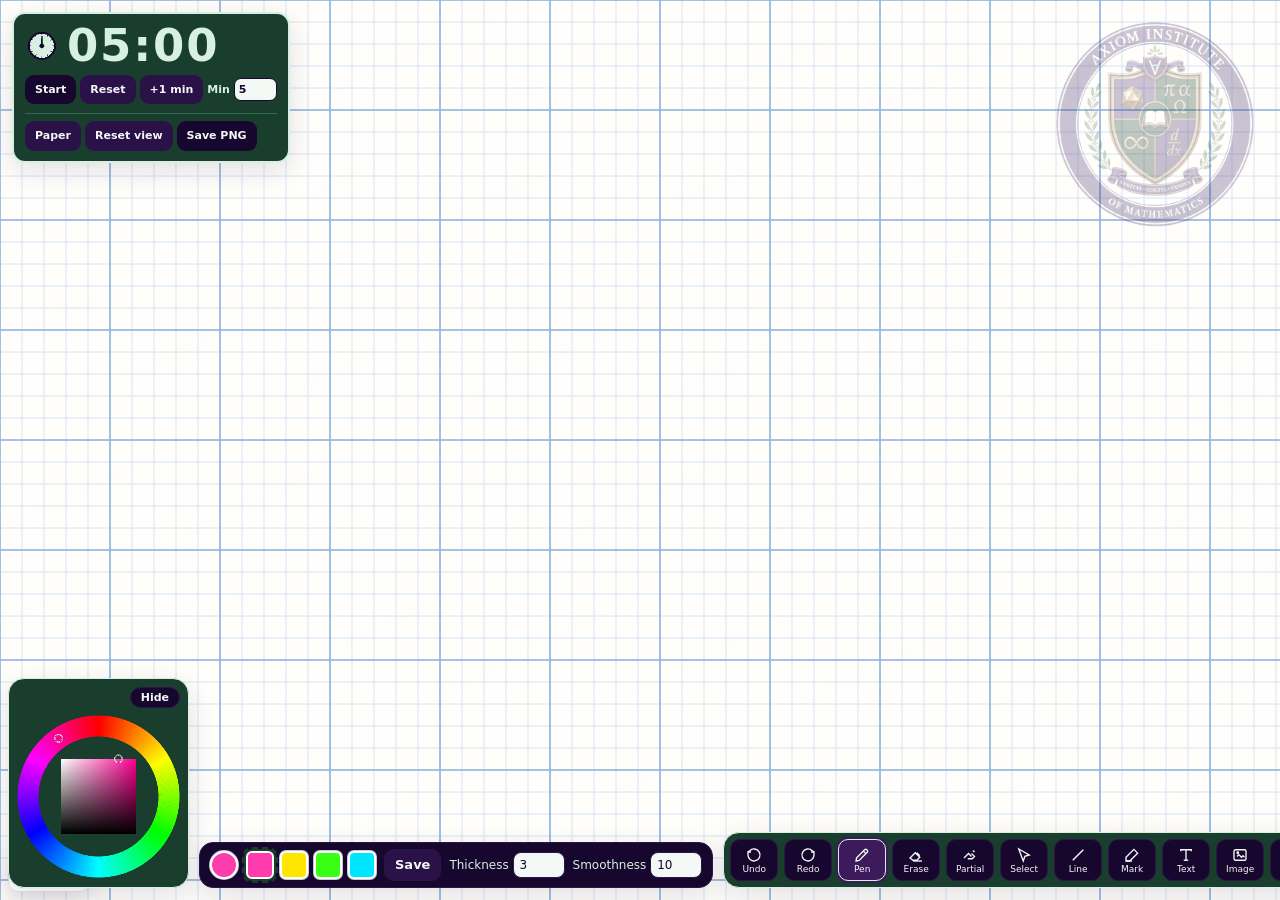
==== commit ea546e45: "Add Text tool" ====
--- a/index.html
+++ b/index.html
@@ -329,6 +329,14 @@
   #joinBanner.warn { background: #5c2a0a; border-color: #ffd7b0; color: #ffe9d6; }
   #joinBanner .shareDot { box-shadow: 0 0 0 2px rgba(255,255,255,.25); }
   body.joined #shareBtn, body.joined #newBoard, body.joined #boardsBtn { display: none; }
+  #textEditor {
+    position: absolute; z-index: 1; margin: 0; border: 0; border-radius: 0; box-shadow: none;
+    outline: 1px dashed rgba(124, 92, 176, .85); outline-offset: 0;
+    background: transparent; resize: none; overflow: hidden; white-space: pre; overflow-wrap: normal;
+    font-family: "Segoe UI", system-ui, sans-serif; font-weight: 400; font-style: normal;
+    letter-spacing: normal; word-spacing: normal; text-transform: none; tab-size: 4;
+    min-width: 0; min-height: 0; max-width: none; max-height: none;
+  }
 </style>
 </head>
 <body>
@@ -383,6 +391,10 @@
     <button class="tool" id="tool-highlighter" aria-pressed="false" title="Highlighter">
       <svg viewBox="0 0 24 24" fill="none" stroke="currentColor" stroke-width="1.8"><path d="M4 20h8"/><path d="M14.5 4.5l5 5L9 20H4v-5L14.5 4.5z"/></svg>
       <span>Mark</span>
+    </button>
+    <button class="tool" id="tool-text" aria-pressed="false" title="Type text on the board">
+      <svg viewBox="0 0 24 24" fill="none" stroke="currentColor" stroke-width="1.8"><path d="M5 7V5h14v2"/><path d="M12 5v14"/><path d="M9 19h6"/></svg>
+      <span>Text</span>
     </button>
     <button class="tool" id="tool-image" aria-pressed="false" title="Add an image">
       <svg viewBox="0 0 24 24" fill="none" stroke="currentColor" stroke-width="1.8"><rect x="4" y="5" width="16" height="14" rx="2"/><path d="M8 14l2.5-2.5L14 15l2-2 2 2"/><circle cx="9" cy="9" r="1"/></svg>
@@ -528,7 +540,7 @@
 <script>
 // Live sharing: web address of the hosted copy of this page that students open.
 // Student links become SHARE_BASE_URL + "?join=<code>". Set to "" to use this page's own address when it is served over http(s).
-const SHARE_BASE_URL = "https://skaminskie.github.io/axiom-whiteboard/";
+const SHARE_BASE_URL = "https://axiom-mathematics.github.io/axiom-whiteboard/";
 // Public STUN servers help the two computers find each other. A TURN relay can be added here later for strict networks.
 const SHARE_ICE_SERVERS = [{ urls: "stun:stun.l.google.com:19302" }, { urls: "stun:stun1.l.google.com:19302" }];
 
@@ -573,6 +585,16 @@
   shape: "segment"
 };
 
+// Text tool: typed text becomes a shape with kind "text" (font size kept in board units).
+const TEXT_FONT = "\"Segoe UI\", system-ui, sans-serif";
+const TEXT_BASE = 100;
+const TEXT_LH = 1.25;
+const TEXT_PAD = 0.2;
+const TEXT_SCREEN_PX = 24;
+const TEXT_MAX_LEN = 5000;
+const TEXT_MAX_SIZE = 5000;
+let textEd = null;
+
 const PRESETS = ["#111111","#0e2f73","#c62828","#1b7a3a","#e07a12","#6a3ea1","#8d5524","#ffffff","#f4d03f","#00897b"];
 
 function hsvToRgb(h, s, v) {
@@ -723,6 +745,21 @@
 }
 
 function paintStroke(g, stroke, view, last, scale) {
+  if (stroke.dot > 0) {
+    // A pen click: a filled round dot of radius stroke.dot (board units) at its single point.
+    const p0 = stroke.points && stroke.points[0];
+    if (!p0) return;
+    g.save();
+    g.setTransform(scale, 0, 0, scale, 0, 0);
+    g.translate(view.x, view.y);
+    g.scale(view.z, view.z);
+    g.fillStyle = stroke.color;
+    g.beginPath();
+    g.arc(p0[0], p0[1], stroke.dot, 0, Math.PI * 2);
+    g.fill();
+    g.restore();
+    return;
+  }
   const outline = stroke.outline && last ? stroke.outline : outlineOf(stroke, last);
   if (!outline.length) return;
   g.save();
@@ -774,7 +811,7 @@
   const paper = papers[state.paper];
   drawPaper(ctx, w, h, state.view, paper, dpr);
   for (const im of state.images) paintImage(ctx, im, state.view, dpr);
-  for (const sh of state.shapes) paintShape(ctx, sh, state.view, dpr);
+  for (const sh of state.shapes) if (!(textEd && textEd.sh === sh)) paintShape(ctx, sh, state.view, dpr);
   for (const s of state.strokes) paintStroke(ctx, s, state.view, true, dpr);
   if (state.drawing) paintStroke(ctx, state.drawing, state.view, false, dpr);
   if (state.sel) {
@@ -839,6 +876,7 @@
   paintQuietMark(ctx, w, h, dpr);
   const zl = document.getElementById("zoomBadge");
   if (zl) zl.textContent = Math.round(state.view.z * 100) + "%";
+  if (textEd) placeTextEditor();
 }
 
 const past = [];
@@ -937,7 +975,7 @@
     ne: [im.x, im.y + im.h],
     sw: [im.x + im.w, im.y]
   }[corner];
-  state.resizing = { im, corner, ax: anchor[0], ay: anchor[1], ratio: im.w / im.h, ox: im.x, oy: im.y, ow: im.w, oh: im.h, lock: im.lock !== false };
+  state.resizing = { im, corner, ax: anchor[0], ay: anchor[1], ratio: im.w / im.h, ox: im.x, oy: im.y, ow: im.w, oh: im.h, lock: im.lock !== false, osize: im.size };
   state.moving = null;
   board.setPointerCapture(e.pointerId);
   draw();
@@ -948,9 +986,28 @@
     board.setPointerCapture(e.pointerId);
     return;
   }
+  if (textEd) {
+    // A click outside the typing box saves it. With the Text tool that click only saves (or opens other text).
+    const wasText = state.tool === "text";
+    commitTextEditor();
+    if (wasText) {
+      closePanels();
+      const q = worldFromEvent(e);
+      const hitT = textAt(q[0], q[1]);
+      if (hitT) openTextEditor(hitT);
+      return;
+    }
+  }
   closePanels();
   state.guides = null;
   const p = worldFromEvent(e);
+  if (state.tool === "text") {
+    state.sel = null;
+    const hitT = textAt(p[0], p[1]);
+    if (hitT) openTextEditor(hitT);
+    else openTextEditor(null, p[0], p[1]);
+    return;
+  }
   if (state.tool === "emoji") {
     placeEmoji(p[0], p[1]);
     board.setPointerCapture(e.pointerId);
@@ -1054,7 +1111,7 @@
     minx = Math.min(minx, p[0]); miny = Math.min(miny, p[1]);
     maxx = Math.max(maxx, p[0]); maxy = Math.max(maxy, p[1]);
   }
-  const pad = (s.size || 8) / 2;
+  const pad = s.dot > 0 ? s.dot : (s.size || 8) / 2;
   return { minx: minx - pad, miny: miny - pad, maxx: maxx + pad, maxy: maxy + pad };
 }
 function hitBox(x, y, box) {
@@ -1118,7 +1175,7 @@
   const sh = [...sel.shapes][0];
   const r = 14 / state.view.z;
   const cx = sh.x + sh.w / 2, cy = sh.y + sh.h / 2, ang = sh.rot || 0;
-  const canSpin = sh.kind === "ruler" || sh.kind === "protractor";
+  const canSpin = sh.kind === "ruler" || sh.kind === "protractor" || sh.kind === "text";
   const corners = canSpin ? imageWorldCorners(sh) : [
       { id: "nw", x: sh.x, y: sh.y },
       { id: "ne", x: sh.x + sh.w, y: sh.y },
@@ -1169,7 +1226,7 @@
 function strokeHit(s, x, y) {
   if (!s || !s.points || !s.points.length) return false;
   const width = s.tool === "highlighter" ? (s.size || 2) * 2.6 : (s.size || 2);
-  const tol = width / 2 + 5 / state.view.z;
+  const tol = (s.dot > 0 ? s.dot : width / 2) + 5 / state.view.z;
   const bb = strokeBox(s);
   if (x < bb.minx - tol || x > bb.maxx + tol || y < bb.miny - tol || y > bb.maxy + tol) return false;
   const pts = s.points;
@@ -1195,7 +1252,7 @@
   state.groupResizing = {
     corner, ax, ay, vx: cx - ax, vy: cy - ay, k: 1,
     box: { minx: sel.minx, miny: sel.miny, maxx: sel.maxx, maxy: sel.maxy },
-    strokes: state.strokes.filter(s => sel.ids.has(s)).map(s => ({ s, pts: s.points.map(q => q.slice()), size: s.size, outline: s.outline })),
+    strokes: state.strokes.filter(s => sel.ids.has(s)).map(s => ({ s, pts: s.points.map(q => q.slice()), size: s.size, dot: s.dot, outline: s.outline })),
     imgs: [...(sel.imgs || [])].map(im => ({ im, x: im.x, y: im.y, w: im.w, h: im.h })),
     shapes: [...(sel.shapes || [])].map(sh => ({ sh, x: sh.x, y: sh.y, w: sh.w, h: sh.h, size: sh.size }))
   };
@@ -1220,6 +1277,7 @@
   for (const it of g.strokes) {
     it.s.points = it.pts.map(q => [sx(q[0]), sy(q[1]), q[2]]);
     if (it.size) it.s.size = it.size * k;
+    if (it.dot > 0) it.s.dot = it.dot * k;
     it.s.outline = null;
   }
   for (const it of g.imgs) {
@@ -1243,7 +1301,9 @@
   const before = state.strokes.map(s => {
     const o = strokeOrig.get(s);
     if (!o) return s;
-    return Object.assign({}, s, { points: o.pts, size: o.size, outline: o.outline || null });
+    const b = Object.assign({}, s, { points: o.pts, size: o.size, outline: o.outline || null });
+    if (o.dot > 0) b.dot = o.dot;
+    return b;
   });
   const imgOrig = new Map(g.imgs.map(it => [it.im, it]));
   before._images = state.images.map(im => {
@@ -1319,6 +1379,7 @@
 function finishResizeBox(x, y, w, h) {
   const rz = state.resizing;
   rz.im.x = x; rz.im.y = y; rz.im.w = w; rz.im.h = h;
+  if (rz.im.kind === "text" && rz.ow > 0 && rz.osize > 0) rz.im.size = Math.min(TEXT_MAX_SIZE, rz.osize * w / rz.ow);
   const ids = state.sel.ids, imgs = state.sel.imgs, shapes = state.sel.shapes;
   state.sel = { minx: x, miny: y, maxx: x + w, maxy: y + h, minx0: x, miny0: y, maxx0: x + w, maxy0: y + h, ids, imgs, shapes };
 }
@@ -1444,7 +1505,7 @@
   }
   if (!state.resizing && !state.moving && !state.panning && !state.space && !state.drawing) {
     const hp = worldFromEvent(e);
-    const corner = cornerAt(hp);
+    const corner = state.tool === "text" ? null : cornerAt(hp);
     const groupGrip = state.tool === "select" ? groupHandleAt(hp, state.sel) : null;
     if (groupGrip) board.style.cursor = resizeCursorFor(groupGrip);
     else if (corner) board.style.cursor = (corner.corner === "nw" || corner.corner === "se") ? "nwse-resize" : "nesw-resize";
@@ -1454,7 +1515,7 @@
       else if (grip) board.style.cursor = resizeCursorFor(grip.corner);
       else if (state.sel && state.sel.ids && hitBox(hp[0], hp[1], state.sel)) board.style.cursor = "move";
       else board.style.cursor = "default";
-    } else board.style.cursor = state.tool === "eraser" || state.tool === "rub" ? "cell" : state.tool === "hand" ? "grab" : "crosshair";
+    } else board.style.cursor = state.tool === "eraser" || state.tool === "rub" ? "cell" : state.tool === "hand" ? "grab" : state.tool === "text" ? "text" : "crosshair";
   }
   if (state.resizing) {
     const p = worldFromEvent(e);
@@ -1559,7 +1620,7 @@
     if (im.w !== rz.ow || im.h !== rz.oh) {
       const snap = state.strokes.slice();
       snap._images = state.images.map(x => x === im ? { el: im.el, x: rz.ox, y: rz.oy, w: rz.ow, h: rz.oh, rot: im.rot || 0 } : x);
-      snap._shapes = state.shapes.map(s => s === im ? Object.assign(cloneShape(s), { x: rz.ox, y: rz.oy, w: rz.ow, h: rz.oh }) : cloneShape(s));
+      snap._shapes = state.shapes.map(s => s === im ? Object.assign(cloneShape(s), { x: rz.ox, y: rz.oy, w: rz.ow, h: rz.oh, size: s.kind === "text" ? rz.osize : s.size }) : cloneShape(s));
       past.push(snap);
       if (past.length > 80) past.shift();
       state.undone = [];
@@ -1677,6 +1738,15 @@
   const stroke = state.drawing;
   state.drawing = null;
   if (stroke.points.length) {
+    if (stroke.tool === "pen") {
+      // A click (press and release without dragging) leaves a round dot about the size of the cursor.
+      const p0 = stroke.points[0];
+      const lim = 3 / state.view.z;
+      if (stroke.points.every(q => (q[0] - p0[0]) * (q[0] - p0[0]) + (q[1] - p0[1]) * (q[1] - p0[1]) <= lim * lim)) {
+        stroke.dot = 10 / state.view.z;
+        stroke.points = [[p0[0], p0[1], p0[2]]];
+      }
+    }
     stroke.outline = outlineOf(stroke, true);
     commit(state.strokes.concat([stroke]));
     pushRecent();
@@ -1689,6 +1759,13 @@
   const reach = (6 + state.size) / state.view.z;
   const next = [];
   for (const s of state.strokes) {
+    if (s.dot > 0) {
+      const q = s.points[0];
+      if (!q) continue;
+      const dx = q[0] - x, dy = q[1] - y, r = reach + s.dot;
+      if (dx * dx + dy * dy >= r * r) next.push(s);
+      continue;
+    }
     let chunk = [];
     const flush = () => {
       if (chunk.length > 1) next.push(Object.assign({}, s, { points: chunk, outline: null }));
@@ -1707,7 +1784,8 @@
   const reach = (state.size * 1.4) / state.view.z;
   state.strokes = state.strokes.filter(s => !s.points.some(p => {
     const dx = p[0] - x, dy = p[1] - y;
-    return dx * dx + dy * dy < (reach + s.size) * (reach + s.size);
+    const r = reach + (s.dot > 0 ? s.dot : s.size);
+    return dx * dx + dy * dy < r * r;
   }));
 }
 
@@ -1729,6 +1807,7 @@
 }, { passive: false });
 
 function undo() {
+  commitTextEditor();
   if (!past.length) return;
   const cur = state.strokes;
   cur._images = state.images.slice();
@@ -1742,6 +1821,7 @@
   draw();
 }
 function redo() {
+  commitTextEditor();
   if (!state.undone.length) return;
   const cur = state.strokes;
   cur._images = state.images.slice();
@@ -1793,13 +1873,14 @@
 });
 
 function setTool(name) {
+  commitTextEditor();
   state.tool = name;
-  for (const id of ["pen", "select", "line", "highlighter", "eraser", "rub", "hand", "emoji", "shapes", "ruler", "protractor"]) {
+  for (const id of ["pen", "select", "line", "highlighter", "eraser", "rub", "hand", "emoji", "shapes", "ruler", "protractor", "text"]) {
     document.getElementById("tool-" + id).setAttribute("aria-pressed", id === name ? "true" : "false");
   }
   if (name !== "emoji") document.getElementById("emojiPanel").classList.remove("open");
   if (name !== "shapes") document.getElementById("shapePanel").classList.remove("open");
-  board.style.cursor = name === "eraser" || name === "rub" ? "cell" : name === "hand" ? "grab" : name === "select" ? "default" : "crosshair";
+  board.style.cursor = name === "eraser" || name === "rub" ? "cell" : name === "hand" ? "grab" : name === "select" ? "default" : name === "text" ? "text" : "crosshair";
 }
 document.getElementById("hideDock").onclick = () => document.getElementById("dockWrap").classList.add("collapsed");
 document.getElementById("showDock").onclick = () => document.getElementById("dockWrap").classList.remove("collapsed");
@@ -1809,6 +1890,7 @@
 document.getElementById("tool-select").onclick = () => setTool("select");
 document.getElementById("tool-line").onclick = () => setTool("line");
 document.getElementById("tool-highlighter").onclick = () => setTool("highlighter");
+document.getElementById("tool-text").onclick = () => setTool("text");
 document.getElementById("tool-eraser").onclick = () => setTool("eraser");
 document.getElementById("tool-rub").onclick = () => setTool("rub");
 document.getElementById("tool-hand").onclick = () => setTool("hand");
@@ -2114,11 +2196,14 @@
   };
   for (const s of state.strokes) {
     if (!s || !s.points) continue;
-    const pad = ((s.tool === "highlighter" ? (s.size || 2) * 2.6 : (s.size || 2)) * 0.65) + 4;
+    const pad = s.dot > 0 ? s.dot + 4 : ((s.tool === "highlighter" ? (s.size || 2) * 2.6 : (s.size || 2)) * 0.65) + 4;
     for (const pt of s.points) add(pt[0] - pad, pt[1] - pad, pt[0] + pad, pt[1] + pad);
   }
   for (const im of state.images) { const bb = imageAabb(im); add(bb.minx, bb.miny, bb.maxx, bb.maxy); }
-  for (const sh of state.shapes) add(sh.x, sh.y, sh.x + sh.w, sh.y + sh.h);
+  for (const sh of state.shapes) {
+    if (sh.kind === "text") { const bb = shapeAabb(sh); add(bb.minx, bb.miny, bb.maxx, bb.maxy); }
+    else add(sh.x, sh.y, sh.x + sh.w, sh.y + sh.h);
+  }
   if (!any) return null;
   return { minx, miny, maxx, maxy };
 }
@@ -2220,7 +2305,9 @@
   { id: "right-angle", label: "Rt. angle", title: "Right-angle mark", w: 40, h: 40, lock: true }
 ];
 function cloneShape(s) {
-  return { kind: s.kind, x: s.x, y: s.y, w: s.w, h: s.h, color: s.color, size: s.size, lock: s.lock !== false, rot: s.rot || 0 };
+  const c = { kind: s.kind, x: s.x, y: s.y, w: s.w, h: s.h, color: s.color, size: s.size, lock: s.lock !== false, rot: s.rot || 0 };
+  if (typeof s.text === "string") c.text = s.text;
+  return c;
 }
 function paintShape(g, sh, view, scale) {
   g.save();
@@ -2376,6 +2463,8 @@
     g.lineTo(x0 + m, y0 - m);
     g.lineTo(x0 + m, y0);
     g.stroke();
+  } else if (kind === "text") {
+    paintTextLocal(g, sh);
   } else if (kind === "ruler") {
     const ink = sh.color || "#1a4a6e";
     g.fillStyle = "rgba(186, 228, 245, 0.62)";
@@ -2538,6 +2627,174 @@
   }
   g.restore();
 }
+// ----- Text tool: an inline box to type in; committed text is a shape with kind "text" -----
+function textCtx() {
+  if (!textCtx.g) textCtx.g = document.createElement("canvas").getContext("2d");
+  textCtx.g.font = TEXT_BASE + "px " + TEXT_FONT;
+  return textCtx.g;
+}
+function textLines(text) {
+  return String(text).split(/\r\n|\r|\n/);
+}
+function textLayout(text, size) {
+  const g = textCtx();
+  const lines = textLines(text);
+  let widest = 0;
+  for (const ln of lines) widest = Math.max(widest, g.measureText(ln).width);
+  const pad = size * TEXT_PAD;
+  return { lines, pad, w: widest * size / TEXT_BASE + pad * 2, h: lines.length * size * TEXT_LH + pad * 2 };
+}
+function textBaselineOffset(g) {
+  // Where the baseline sits inside one line, matching how the browser lays out the typing box.
+  const m = g.measureText("Hg");
+  const a = m.fontBoundingBoxAscent, d = m.fontBoundingBoxDescent;
+  if (Number.isFinite(a) && Number.isFinite(d) && a + d > 0) return (TEXT_BASE * TEXT_LH - (a + d)) / 2 + a;
+  return TEXT_BASE * (TEXT_LH / 2 + 0.35);
+}
+function paintTextLocal(g, sh) {
+  // Drawn with fillText only (never as HTML). The box's top-left corner is at (0, 0).
+  if (typeof sh.text !== "string" || !(sh.size > 0)) return;
+  const k = sh.size / TEXT_BASE;
+  const pad = sh.size * TEXT_PAD;
+  g.font = TEXT_BASE + "px " + TEXT_FONT;
+  g.textAlign = "left";
+  g.textBaseline = "alphabetic";
+  g.fillStyle = sh.color;
+  const off = textBaselineOffset(g);
+  g.translate(pad, pad);
+  g.scale(k, k);
+  const lines = textLines(sh.text);
+  for (let i = 0; i < lines.length; i++) if (lines[i]) g.fillText(lines[i], 0, i * TEXT_BASE * TEXT_LH + off);
+}
+function textAt(x, y) {
+  return [...state.shapes].reverse().find(sh => sh.kind === "text" && shapeHit(sh, x, y)) || null;
+}
+function placeTextEditor() {
+  const ed = textEd;
+  if (!ed || !ed.el.parentNode) return;
+  const z = state.view.z;
+  const lay = textLayout(ed.el.value, ed.size);
+  const fs = ed.size * z;
+  const br = board.getBoundingClientRect();
+  const pr = ed.el.parentNode.getBoundingClientRect();
+  const s = ed.el.style;
+  s.left = (br.left - pr.left + state.view.x + ed.ax * z) + "px";
+  s.top = (br.top - pr.top + state.view.y + ed.ay * z) + "px";
+  s.fontSize = fs + "px";
+  s.lineHeight = (fs * TEXT_LH) + "px";
+  s.padding = (ed.size * TEXT_PAD * z) + "px";
+  s.width = Math.ceil(lay.w * z + Math.max(8, fs * 0.6)) + "px";
+  s.height = Math.ceil(lay.h * z + 2) + "px";
+  s.transformOrigin = "0 0";
+  s.transform = ed.rot ? "rotate(" + ed.rot + "rad)" : "none";
+  ed.el.scrollLeft = 0;
+  ed.el.scrollTop = 0;
+}
+function openTextEditor(sh, wx, wy) {
+  if (textEd) commitTextEditor();
+  let size, color, rot, ax, ay;
+  if (sh) {
+    size = sh.size; color = sh.color; rot = sh.rot || 0;
+    const tl = rotPt(sh.x, sh.y, sh.x + sh.w / 2, sh.y + sh.h / 2, rot);
+    ax = tl[0]; ay = tl[1];
+  } else {
+    size = Math.min(TEXT_MAX_SIZE, TEXT_SCREEN_PX / state.view.z);
+    color = cssColor(); rot = 0;
+    ax = wx - size * TEXT_PAD;
+    ay = wy - size * TEXT_LH / 2 - size * TEXT_PAD;
+  }
+  const el = document.createElement("textarea");
+  el.id = "textEditor";
+  el.setAttribute("wrap", "off");
+  el.setAttribute("spellcheck", "false");
+  el.setAttribute("autocomplete", "off");
+  el.setAttribute("autocapitalize", "off");
+  el.setAttribute("aria-label", "Text on the board");
+  el.maxLength = TEXT_MAX_LEN;
+  el.value = sh ? sh.text : "";
+  el.style.color = color;
+  el.style.caretColor = color;
+  textEd = { el, sh: sh || null, size, color, rot, ax, ay };
+  const stop = e => e.stopPropagation();
+  // While typing, the board's own shortcuts (space, Delete, Ctrl+Z, number keys, image paste) stay out of the way.
+  el.addEventListener("keydown", e => {
+    e.stopPropagation();
+    if (e.key === "Escape") { e.preventDefault(); commitTextEditor(); }
+    else if ((e.ctrlKey || e.metaKey) && !e.altKey && e.key.toLowerCase() === "s") e.preventDefault();
+  });
+  el.addEventListener("keyup", stop);
+  el.addEventListener("keypress", stop);
+  el.addEventListener("paste", stop);
+  el.addEventListener("copy", stop);
+  el.addEventListener("cut", stop);
+  el.addEventListener("pointerdown", stop);
+  el.addEventListener("wheel", stop);
+  el.addEventListener("input", placeTextEditor);
+  el.addEventListener("blur", () => {
+    setTimeout(() => {
+      if (textEd && textEd.el === el && document.activeElement !== el && document.hasFocus()) commitTextEditor();
+    }, 0);
+  });
+  board.insertAdjacentElement("afterend", el);
+  state.sel = null;
+  draw();
+  const focusIt = () => {
+    if (!textEd || textEd.el !== el || document.activeElement === el) return;
+    el.focus({ preventScroll: true });
+    const end = el.value.length;
+    el.setSelectionRange(end, end);
+  };
+  focusIt();
+  setTimeout(focusIt, 0);
+}
+function closeTextEditor() {
+  // Drop the typing box without saving (used when a different board is loaded).
+  const ed = textEd;
+  if (!ed) return;
+  textEd = null;
+  ed.el.remove();
+}
+function commitTextEditor() {
+  const ed = textEd;
+  if (!ed) return;
+  textEd = null;
+  const raw = ed.el.value.replace(/\r\n?/g, "\n").slice(0, TEXT_MAX_LEN).replace(/\s+$/, "");
+  ed.el.remove();
+  const text = raw.trim() ? raw : "";
+  const live = ed.sh && state.shapes.includes(ed.sh) ? ed.sh : null;
+  if ((live && text === live.text) || (!live && !text)) { draw(); return; }
+  const snap = state.strokes.slice();
+  snap._images = state.images.slice();
+  snap._shapes = state.shapes.map(cloneShape);
+  past.push(snap);
+  if (past.length > 80) past.shift();
+  state.undone = [];
+  if (live && !text) {
+    state.shapes = state.shapes.filter(s => s !== live);
+  } else {
+    const lay = textLayout(text, ed.size);
+    const c = rotPt(ed.ax + lay.w / 2, ed.ay + lay.h / 2, ed.ax, ed.ay, ed.rot);
+    const x = c[0] - lay.w / 2, y = c[1] - lay.h / 2;
+    if (live) {
+      live.text = text; live.x = x; live.y = y; live.w = lay.w; live.h = lay.h;
+    } else {
+      state.shapes = state.shapes.concat([{ kind: "text", x, y, w: lay.w, h: lay.h, color: ed.color, size: ed.size, lock: true, rot: ed.rot || 0, text }]);
+    }
+  }
+  draw();
+}
+board.addEventListener("mousedown", e => { if (state.tool === "text" || textEd) e.preventDefault(); });
+board.addEventListener("dblclick", e => {
+  if (state.tool !== "select" && state.tool !== "text") return;
+  if (state.space || state.resizing || state.spinning || state.groupResizing) return;
+  const p = worldFromEvent(e);
+  const sh = textAt(p[0], p[1]);
+  if (!sh) return;
+  e.preventDefault();
+  state.moving = null;
+  state.guides = null;
+  openTextEditor(sh);
+});
 function renderShapePanel() {
   const panel = document.getElementById("shapePanel");
   panel.innerHTML = "";
@@ -2716,10 +2973,14 @@
     savedAt: Date.now(),
     paper: state.paper,
     view: { x: state.view.x, y: state.view.y, z: state.view.z },
-    strokes: state.strokes.map(s => ({
-      tool: s.tool, color: s.color, size: s.size, realPen: s.realPen,
-      points: (s.points || []).map(pt => pt.slice())
-    })),
+    strokes: state.strokes.map(s => {
+      const o = {
+        tool: s.tool, color: s.color, size: s.size, realPen: s.realPen,
+        points: (s.points || []).map(pt => pt.slice())
+      };
+      if (s.dot > 0) o.dot = s.dot;
+      return o;
+    }),
     images: state.images.map(im => ({ src: im.el && im.el.src, x: im.x, y: im.y, w: im.w, h: im.h, rot: im.rot || 0 })),
     shapes: state.shapes.map(cloneShape),
     savedColors: state.savedColors.slice()
@@ -2802,6 +3063,7 @@
   state.panning = null;
   state.guides = null;
   state.erasing = false;
+  closeTextEditor();
   if (data.paper && papers[data.paper]) state.paper = data.paper;
   if (data.view && Number.isFinite(+data.view.x) && Number.isFinite(+data.view.y) && Number.isFinite(+data.view.z) && +data.view.z > 0) {
     state.view = { x: +data.view.x, y: +data.view.y, z: +data.view.z };
@@ -2813,6 +3075,7 @@
   }
   state.strokes = (data.strokes || []).map(s => {
     const stroke = { tool: s.tool, color: s.color, size: s.size, realPen: !!s.realPen, points: s.points || [] };
+    if (Number.isFinite(+s.dot) && +s.dot > 0) stroke.dot = +s.dot;
     stroke.outline = outlineOf(stroke, true);
     return stroke;
   });
@@ -2830,7 +3093,7 @@
     if (!item || typeof item.kind !== "string") continue;
     const w = +item.w, h = +item.h;
     if (!(w > 0) || !(h > 0)) continue;
-    state.shapes.push({
+    const shape = {
       kind: item.kind,
       x: +item.x || 0,
       y: +item.y || 0,
@@ -2838,7 +3101,14 @@
       color: typeof item.color === "string" ? item.color : "#17072f",
       size: +item.size > 0 ? +item.size : 2,
       lock: item.lock !== false
-    });
+    };
+    if (item.kind === "text") {
+      if (typeof item.text !== "string" || !item.text.trim() || !(+item.size > 0)) continue;
+      shape.text = item.text.slice(0, TEXT_MAX_LEN);
+      shape.size = Math.min(TEXT_MAX_SIZE, +item.size);
+      shape.rot = Number.isFinite(+item.rot) ? +item.rot : 0;
+    }
+    state.shapes.push(shape);
   }
   if (announce !== false && (state.strokes.length || state.images.length || state.shapes.length)) toast("Restored your last board");
 }
@@ -2912,6 +3182,7 @@
   state.panning = null;
   state.guides = null;
   state.erasing = false;
+  closeTextEditor();
   state.view = { x: 0, y: 0, z: 1 };
   draw();
 }
@@ -3189,15 +3460,16 @@
   }
 
   // ----- item keys (content based, identical on every computer) -----
-  function strokeKeyOf(tool, color, size, realPen, points) {
+  function strokeKeyOf(tool, color, size, realPen, points, dot) {
+    if (dot > 0) return "s" + hash(JSON.stringify([tool, color, size, !!realPen, points, dot]));
     return "s" + hash(JSON.stringify([tool, color, size, !!realPen, points]));
   }
   function strokeKey(s) {
     const pts = s.points || [];
     const c = strokeKeys.get(pts);
-    if (c && c.n === pts.length && c.size === s.size && c.color === s.color && c.tool === s.tool && c.pen === !!s.realPen) return c.k;
-    const k = strokeKeyOf(s.tool, s.color, s.size, s.realPen, pts);
-    strokeKeys.set(pts, { k, n: pts.length, size: s.size, color: s.color, tool: s.tool, pen: !!s.realPen });
+    if (c && c.n === pts.length && c.size === s.size && c.color === s.color && c.tool === s.tool && c.pen === !!s.realPen && c.dot === s.dot) return c.k;
+    const k = strokeKeyOf(s.tool, s.color, s.size, s.realPen, pts, s.dot);
+    strokeKeys.set(pts, { k, n: pts.length, size: s.size, color: s.color, tool: s.tool, pen: !!s.realPen, dot: s.dot });
     return k;
   }
   function assetOf(el) {
@@ -3230,17 +3502,26 @@
   }
   function serialize(e) {
     const o = e.o;
-    if (e.y === "s") return { y: "s", at: e.at, tool: o.tool, color: o.color, size: o.size, realPen: !!o.realPen, points: o.points };
+    if (e.y === "s") {
+      const it = { y: "s", at: e.at, tool: o.tool, color: o.color, size: o.size, realPen: !!o.realPen, points: o.points };
+      if (o.dot > 0) it.dot = o.dot;
+      return it;
+    }
     if (e.y === "i") return { y: "i", at: e.at, a: e.a, x: o.x, y2: o.y, w: o.w, h: o.h, rot: o.rot || 0 };
     const c = cloneShape(o);
-    return { y: "h", at: e.at, kind: c.kind, x: c.x, y2: c.y, w: c.w, h: c.h, color: c.color, size: c.size, lock: c.lock, rot: c.rot };
+    const out = { y: "h", at: e.at, kind: c.kind, x: c.x, y2: c.y, w: c.w, h: c.h, color: c.color, size: c.size, lock: c.lock, rot: c.rot };
+    if (typeof c.text === "string") out.text = c.text;
+    return out;
   }
   const num = v => typeof v === "number" && Number.isFinite(v);
   const str = (v, n) => typeof v === "string" && v.length <= n;
+  const okDot = v => v === undefined || (num(v) && v > 0 && v <= 10000);
+  const okColor = v => str(v, 64) && /^(#[0-9a-f]{3,8}|rgba?\(\s*[0-9.]+%?\s*,\s*[0-9.]+%?\s*,\s*[0-9.]+%?\s*(,\s*[0-9.]+%?\s*)?\))$/i.test(v);
   function validItem(it) {
     if (!it || typeof it !== "object") return false;
     if (it.y === "s") {
       if (!str(it.tool, 24) || !str(it.color, 64) || !(it.size === undefined || num(it.size))) return false;
+      if (!okDot(it.dot)) return false;
       if (!Array.isArray(it.points) || it.points.length > 50000) return false;
       for (const p of it.points) {
         if (!Array.isArray(p) || p.length < 2 || p.length > 3) return false;
@@ -3249,16 +3530,22 @@
       return true;
     }
     if (it.y === "i") return str(it.a, 48) && num(it.x) && num(it.y2) && num(it.w) && num(it.h) && num(it.rot || 0) && it.w > 0 && it.h > 0;
-    if (it.y === "h") return str(it.kind, 32) && num(it.x) && num(it.y2) && num(it.w) && num(it.h) && it.w > 0 && it.h > 0;
+    if (it.y === "h") {
+      if (!(str(it.kind, 32) && num(it.x) && num(it.y2) && num(it.w) && num(it.h) && it.w > 0 && it.h > 0)) return false;
+      if (it.kind === "text") return str(it.text, TEXT_MAX_LEN) && it.text.length > 0 && num(it.size) && it.size > 0 && it.size <= TEXT_MAX_SIZE && okColor(it.color) && (it.rot === undefined || num(it.rot));
+      return true;
+    }
     return false;
   }
   function itemKey(it) {
-    if (it.y === "s") return strokeKeyOf(it.tool, it.color, it.size, it.realPen, it.points);
+    if (it.y === "s") return strokeKeyOf(it.tool, it.color, it.size, it.realPen, it.points, it.dot);
     if (it.y === "i") return imageKeyOf(it.a, it.x, it.y2, it.w, it.h, it.rot || 0);
     return shapeKey(buildShape(it));
   }
   function buildShape(it) {
-    return { kind: it.kind, x: it.x, y: it.y2, w: it.w, h: it.h, color: typeof it.color === "string" ? it.color : "#17072f", size: num(it.size) && it.size > 0 ? it.size : 2, lock: it.lock !== false, rot: num(it.rot) ? it.rot : 0 };
+    const sh = { kind: it.kind, x: it.x, y: it.y2, w: it.w, h: it.h, color: typeof it.color === "string" ? it.color : "#17072f", size: num(it.size) && it.size > 0 ? it.size : 2, lock: it.lock !== false, rot: num(it.rot) ? it.rot : 0 };
+    if (it.kind === "text" && typeof it.text === "string") sh.text = it.text.slice(0, TEXT_MAX_LEN);
+    return sh;
   }
   function imageEl(a) {
     let el = assetEls.get(a);
@@ -3398,17 +3685,20 @@
     const from = replace ? 0 : live.sent;
     if (from === pts.length && from > 0) return;
     const msg = { t: "live", id: live.id, from, tool: d.tool, color: d.color, size: d.size, realPen: !!d.realPen, pts: pts.slice(from) };
+    if (d.dot > 0) msg.dot = d.dot;
     live.sent = pts.length;
     for (const c of targets()) sendMsg(c, msg);
   }
   function onLive(msg, conn) {
     if (!str(msg.id, 16) || !Array.isArray(msg.pts) || msg.pts.length > 50000 || !str(msg.color, 64) || !str(msg.tool, 24)) return;
     if (!msg.pts.every(p => Array.isArray(p) && p.length >= 2 && p.length <= 3 && p.every(num))) return;
+    if (!okDot(msg.dot)) return;
     let g = ghosts.get(msg.id);
     if (!g || msg.from === 0) { g = { s: { tool: msg.tool, color: msg.color, size: num(msg.size) ? msg.size : 3, realPen: !!msg.realPen, points: [] }, t: 0 }; ghosts.set(msg.id, g); }
     const from = Math.max(0, Math.min(g.s.points.length, msg.from | 0));
     g.s.points.length = from;
     for (const p of msg.pts) g.s.points.push(p);
+    if (msg.dot > 0) g.s.dot = msg.dot; else delete g.s.dot;
     g.t = Date.now();
     if (role.host) for (const c of targets(conn)) sendMsg(c, msg);
     draw();
@@ -3474,6 +3764,7 @@
       let obj = null, list = null, k = "";
       if (it.y === "s") {
         obj = { tool: it.tool, color: it.color, size: it.size, realPen: !!it.realPen, points: it.points };
+        if (it.dot > 0) obj.dot = it.dot;
         obj.outline = outlineOf(obj, true);
         k = strokeKey(obj); list = strokes; newStrokes.push(obj);
       } else if (it.y === "i") {
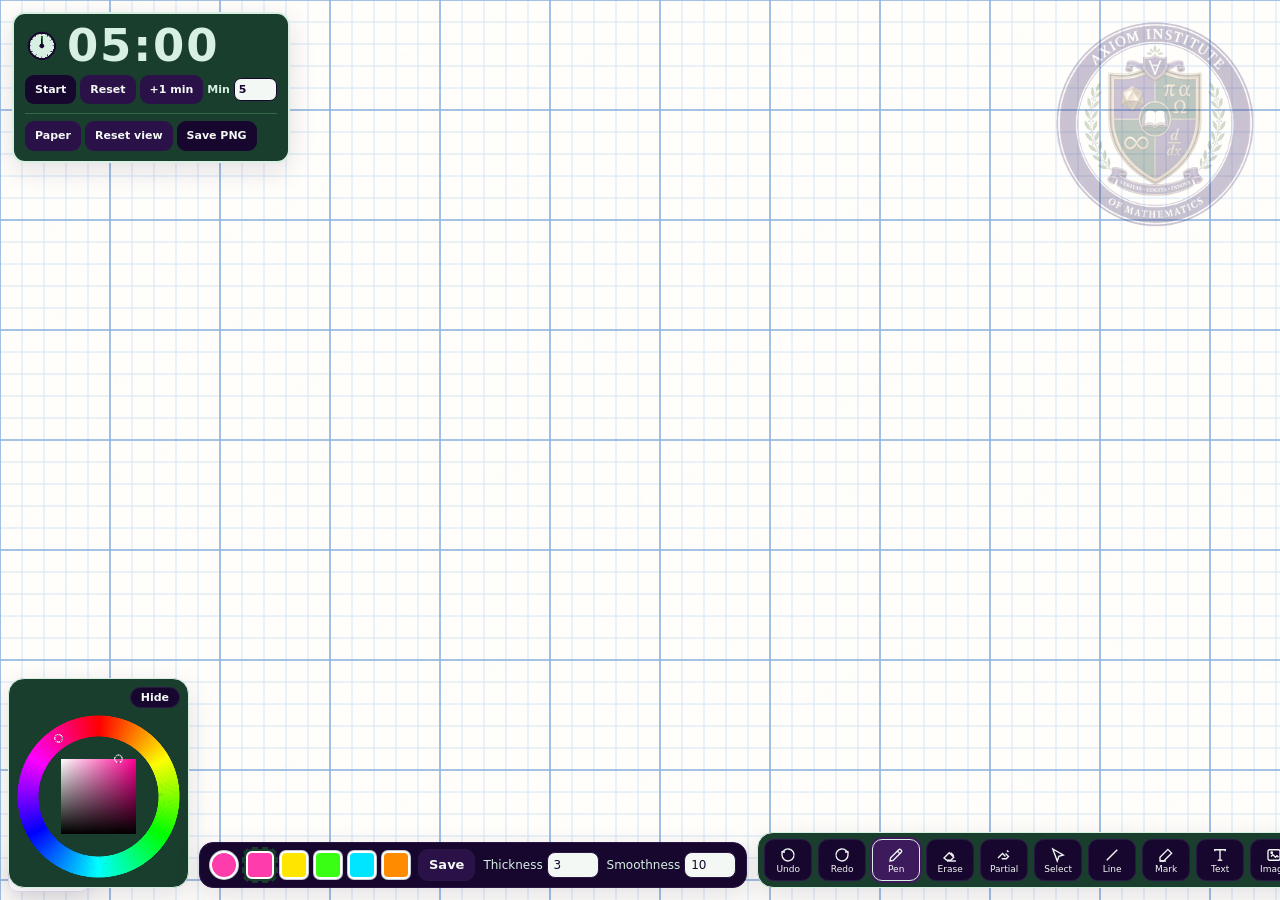
==== commit 07ad8b96: "Add fifth saved color" ====
--- a/index.html
+++ b/index.html
@@ -355,7 +355,7 @@
   <div class="cluster" id="penTune">
         <button id="swatch" title="Color"></button>
         <div id="savedColors" title="Click a color to use it. Right-click a color to save the current ink there."></div>
-        <button class="textbtn" id="saveColor" type="button" title="Save the current ink into one of the four colors">Save</button>
+        <button class="textbtn" id="saveColor" type="button" title="Save the current ink into one of the five colors">Save</button>
         <label>Thickness <input id="size" type="number" min="1" max="10" value="3"></label>
         <label>Smoothness <input id="smooth" type="number" min="1" max="10" value="10"></label>
       </div>
@@ -574,7 +574,7 @@
   panning: null,
   erasing: false,
   recent: [],
-  savedColors: ["#ff3cac", "#ffe600", "#39ff14", "#00e5ff"],
+  savedColors: ["#ff3cac", "#ffe600", "#39ff14", "#00e5ff", "#ff8c00"],
   saveSlot: 0,
   space: false,
   sel: null,
@@ -925,7 +925,7 @@
         armSave = false;
         const saveBtn = document.getElementById("saveColor");
         saveBtn.textContent = "Save";
-        saveBtn.title = "Save the current ink into one of the four colors";
+        saveBtn.title = "Save the current ink into one of the five colors";
         saveColorToSlot(i);
         return;
       }
@@ -3068,9 +3068,10 @@
   if (data.view && Number.isFinite(+data.view.x) && Number.isFinite(+data.view.y) && Number.isFinite(+data.view.z) && +data.view.z > 0) {
     state.view = { x: +data.view.x, y: +data.view.y, z: +data.view.z };
   }
-  if (Array.isArray(data.savedColors) && data.savedColors.length === 4 && data.savedColors.every(c => typeof c === "string" && /^#[0-9a-f]{6}$/i.test(c))) {
+  if (Array.isArray(data.savedColors) && (data.savedColors.length === 4 || data.savedColors.length === 5) && data.savedColors.every(c => typeof c === "string" && /^#[0-9a-f]{6}$/i.test(c))) {
     let colors = data.savedColors.map(c => c.toLowerCase());
     if (colors.join() === "#17072f,#1a3e2d,#c62828,#1d4ed8") colors = ["#ff3cac", "#ffe600", "#39ff14", "#00e5ff"];
+    if (colors.length === 4) colors.push("#ff8c00");
     state.savedColors = colors;
   }
   state.strokes = (data.strokes || []).map(s => {
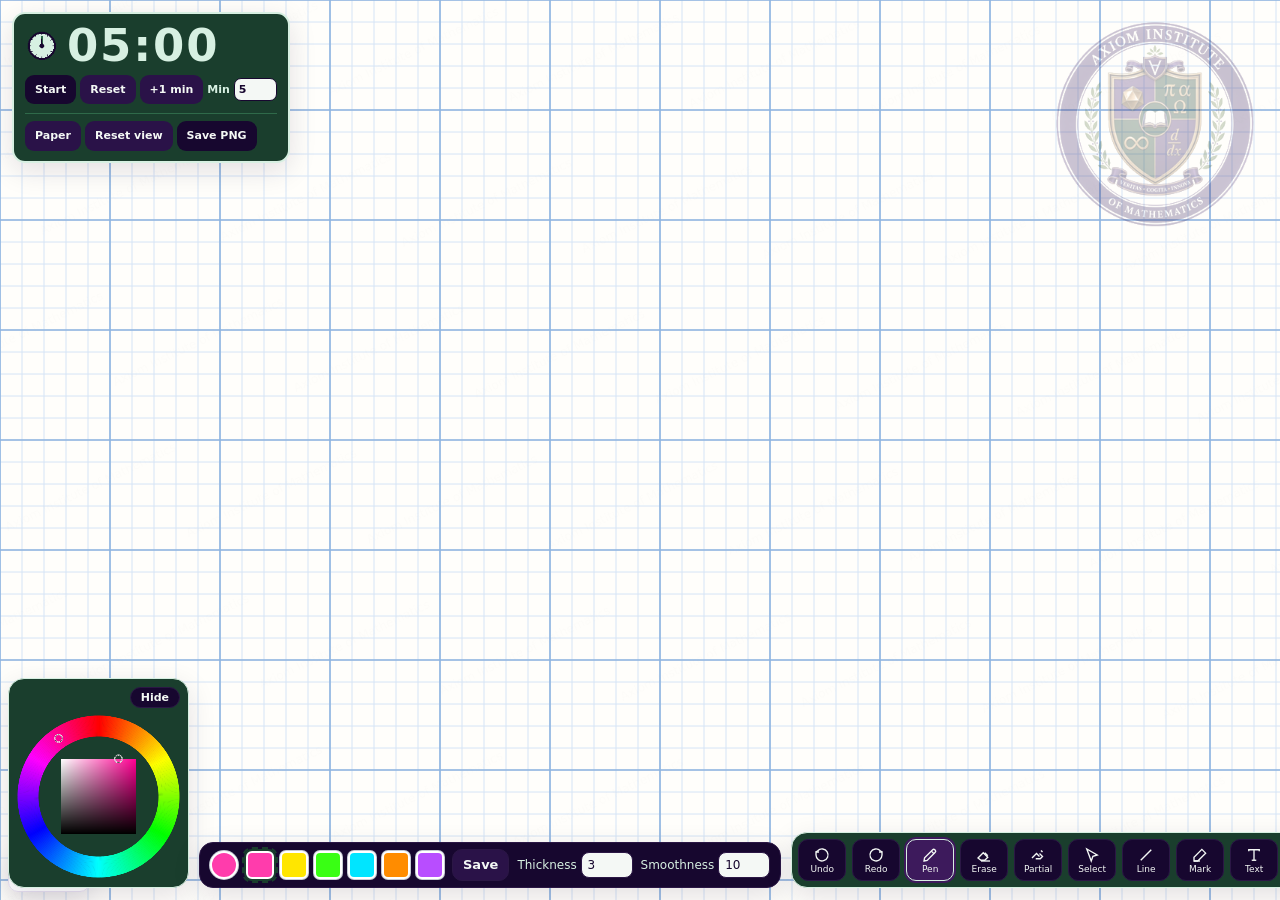
==== commit bfb4aa92: "Add sixth saved color" ====
--- a/index.html
+++ b/index.html
@@ -355,7 +355,7 @@
   <div class="cluster" id="penTune">
         <button id="swatch" title="Color"></button>
         <div id="savedColors" title="Click a color to use it. Right-click a color to save the current ink there."></div>
-        <button class="textbtn" id="saveColor" type="button" title="Save the current ink into one of the five colors">Save</button>
+        <button class="textbtn" id="saveColor" type="button" title="Save the current ink into one of the six colors">Save</button>
         <label>Thickness <input id="size" type="number" min="1" max="10" value="3"></label>
         <label>Smoothness <input id="smooth" type="number" min="1" max="10" value="10"></label>
       </div>
@@ -574,7 +574,7 @@
   panning: null,
   erasing: false,
   recent: [],
-  savedColors: ["#ff3cac", "#ffe600", "#39ff14", "#00e5ff", "#ff8c00"],
+  savedColors: ["#ff3cac", "#ffe600", "#39ff14", "#00e5ff", "#ff8c00", "#b84dff"],
   saveSlot: 0,
   space: false,
   sel: null,
@@ -925,7 +925,7 @@
         armSave = false;
         const saveBtn = document.getElementById("saveColor");
         saveBtn.textContent = "Save";
-        saveBtn.title = "Save the current ink into one of the five colors";
+        saveBtn.title = "Save the current ink into one of the six colors";
         saveColorToSlot(i);
         return;
       }
@@ -1743,7 +1743,7 @@
       const p0 = stroke.points[0];
       const lim = 3 / state.view.z;
       if (stroke.points.every(q => (q[0] - p0[0]) * (q[0] - p0[0]) + (q[1] - p0[1]) * (q[1] - p0[1]) <= lim * lim)) {
-        stroke.dot = 10 / state.view.z;
+        stroke.dot = Math.max(0.75, (stroke.size || 3) / 2);
         stroke.points = [[p0[0], p0[1], p0[2]]];
       }
     }
@@ -3068,10 +3068,11 @@
   if (data.view && Number.isFinite(+data.view.x) && Number.isFinite(+data.view.y) && Number.isFinite(+data.view.z) && +data.view.z > 0) {
     state.view = { x: +data.view.x, y: +data.view.y, z: +data.view.z };
   }
-  if (Array.isArray(data.savedColors) && (data.savedColors.length === 4 || data.savedColors.length === 5) && data.savedColors.every(c => typeof c === "string" && /^#[0-9a-f]{6}$/i.test(c))) {
+  if (Array.isArray(data.savedColors) && data.savedColors.length >= 4 && data.savedColors.length <= 6 && data.savedColors.every(c => typeof c === "string" && /^#[0-9a-f]{6}$/i.test(c))) {
     let colors = data.savedColors.map(c => c.toLowerCase());
     if (colors.join() === "#17072f,#1a3e2d,#c62828,#1d4ed8") colors = ["#ff3cac", "#ffe600", "#39ff14", "#00e5ff"];
     if (colors.length === 4) colors.push("#ff8c00");
+    if (colors.length === 5) colors.push("#b84dff");
     state.savedColors = colors;
   }
   state.strokes = (data.strokes || []).map(s => {
